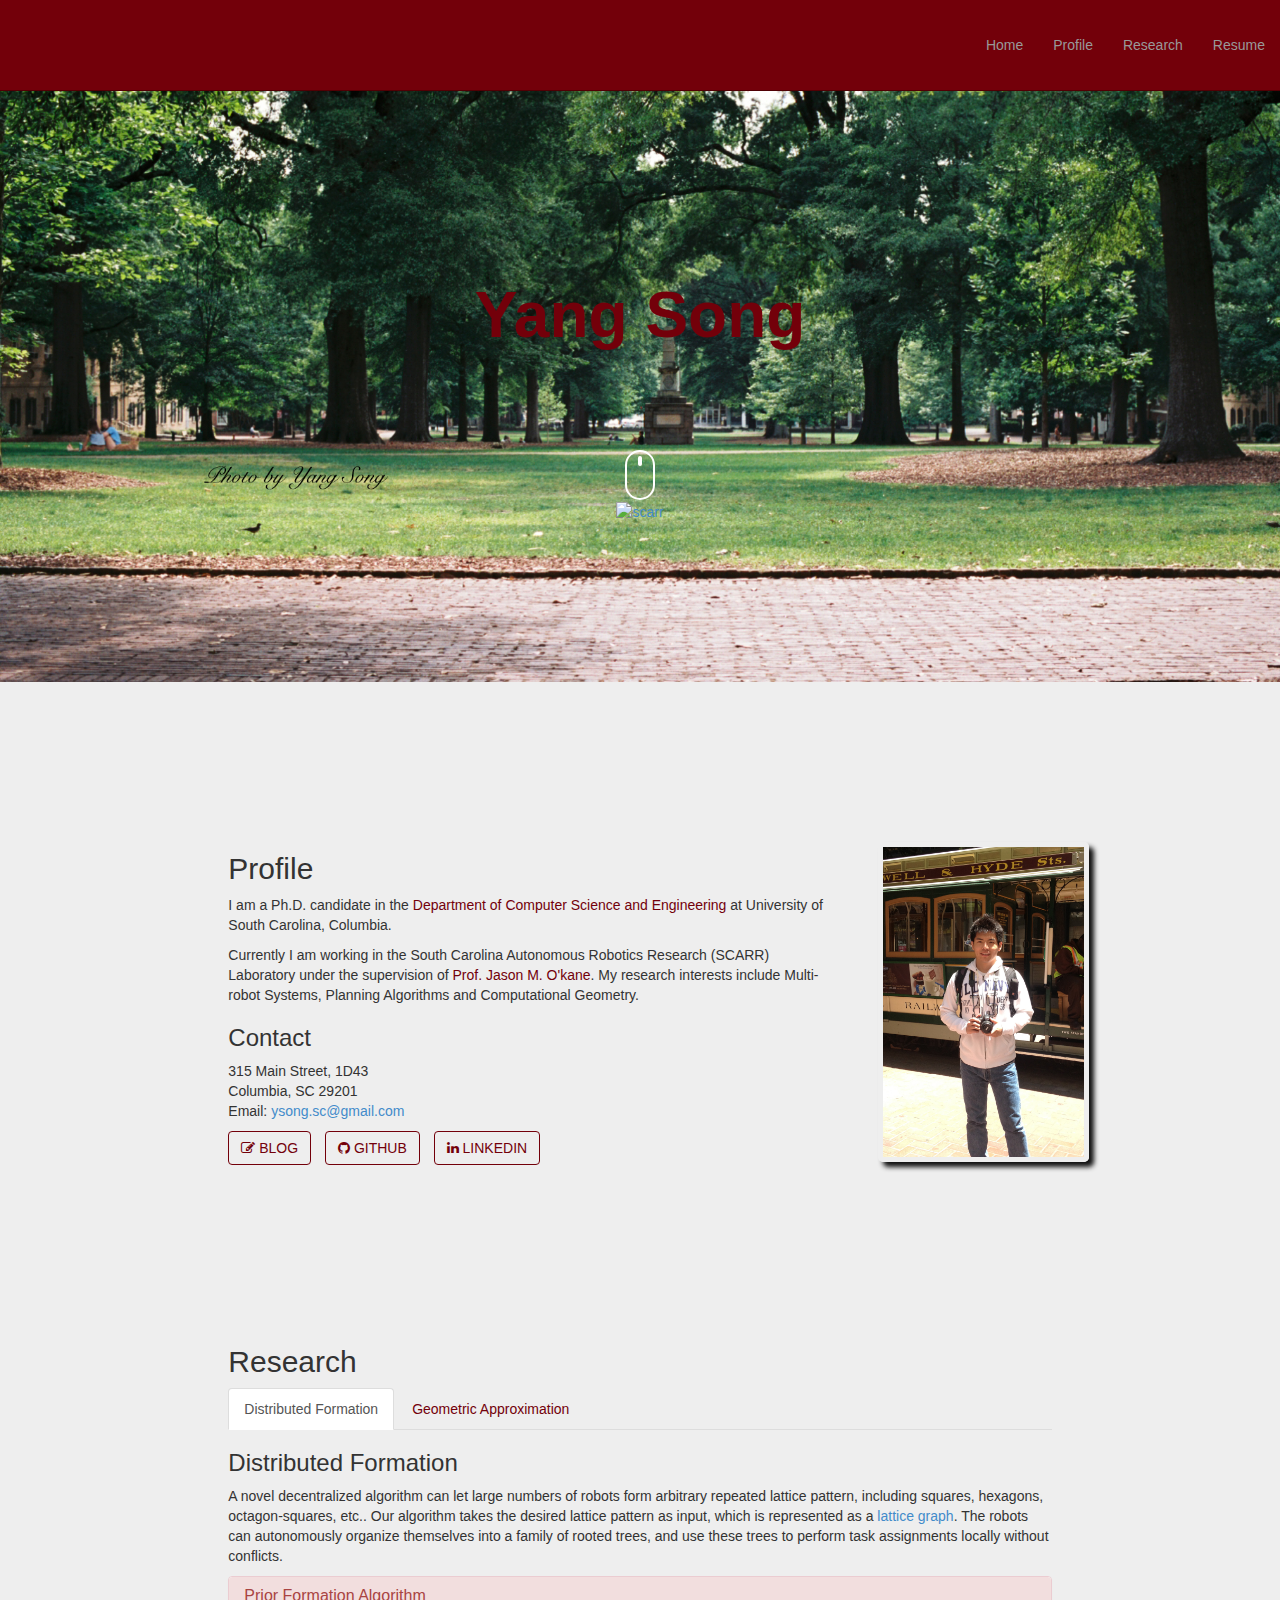
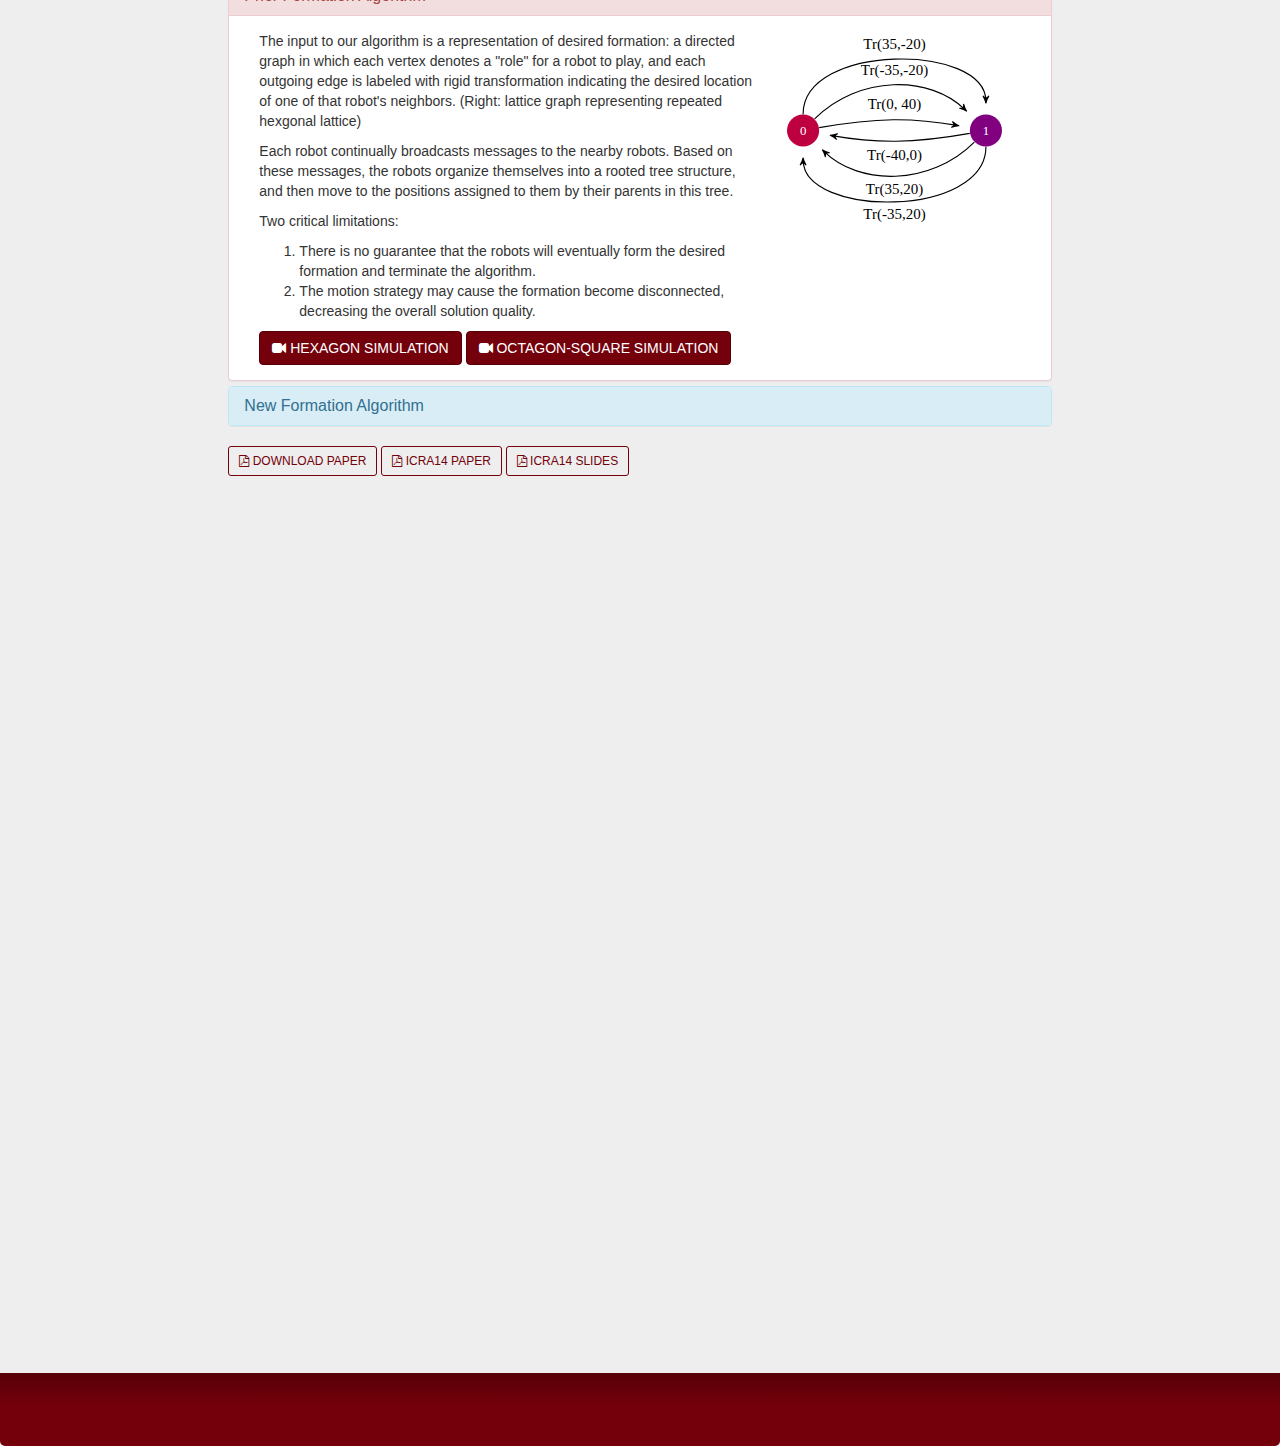
==== index.html @ 03b6a8c5 "crop image" ====
<!DOCTYPE html>
<head>
  <title>Yang Song </title>
  <meta name="viewport" content="width=device-width, initial-scale=1.0">
  <link href="./bootstrap-3.1.1/dist/css/bootstrap.min.css"
        rel="stylesheet"  media="screen">
  <link href="./font-awesome-4.1.0/css/font-awesome.css"
        rel="stylesheet"  media="screen">
  <!-- Custom CSS -->
  <link href="./main.css" rel="stylesheet" media="screen">
  <link href="./scrolling-nav.css" rel="stylesheet"  media="screen">
  
  <!-- Custom CSS  & JS for research section -->
  <link href="./ihover.css" rel="stylesheet">
  <script type="text/javascript" src="./bootstrap-3.1.1/dist/js/bootstrap.min.js"></script>
  <script type="text/javascript"
          src="http://code.jquery.com/jquery.min.js"></script>

  <!-- Load Mathjax from CDN -->
  <script type="text/javascript" src="https://c328740.ssl.cf1.rackcdn.com/mathjax/latest/MathJax.js?config=TeX-AMS-MML_HTMLorMML"></script>
  <script type="text/x-mathjax-config">
    MathJax.Hub.Config({
    tex2jax: {inlineMath: [['$','$'], ['\\(','\\)']]}
    });
  </script>

  <!-- TeX4ht generated SVG figures -->
  <meta name="generator" content="TeX4ht (http://www.cse.ohio-state.edu/~gurari/TeX4ht/)">
  <meta name="originator" content="TeX4ht (http://www.cse.ohio-state.edu/~gurari/TeX4ht/)">
  <!-- html for hexlg -->
  <meta name="src" content="tex/hex/hexlg.tex">
  <link rel="stylesheet" type="text/css" href="tex/hex/hexlg.css">
  <!-- html for octsqlg -->
  <meta name="src" content="tex/octsq/octsqlg.tex">
  <link rel="stylesheet" type="text/css" href="tex/octsq/octsqlg.css">
  
  <!-- for video player plugin -->
  <link href="assets/css/video-default.css" rel="stylesheet">
  <script type="text/javascript" src="assets/js/jquery.video-ui.js"></script>
  <!--script src="mediaelement-and-player.min.js"></script>
  <link rel="stylesheet" href="mediaelementplayer.css" />
  <script>
    // script for video player
    $(document).ready(function() {
    $('video').mediaelementplayer({
    alwaysShowControls: true,
    videoVolume: 'horizontal',
    features: ['playpause','progress','volume','fullscreen']
    });
    });
  </script>
  -->
  <script type="text/javascript" src="assets/js/lightbox.js"></script>
  <!-- Custom Style CSS License Required -->
  <!-- Magnific-popup lightbox -->
  <link href="assets/css/magnific-popup.css" rel="stylesheet">
  <!-- Simple text rotator -->
  <link href="assets/css/simpletextrotator.css" rel="stylesheet">
  <!-- Animate css -->
  <link href="assets/css/animate.css" rel="stylesheet">
  <!-- Custom styles CSS 
  <link href="assets/css/style.css" rel="stylesheet" media="screen">-->
</head>
<!-- The #page-top ID is part of the scrolling feature 
     the data-spy and data-target are part of the built-in Bootstrap scrollspy function -->
<body id="page-top" data-spy="scroll" data-target=".navbar-fixed-top">
  <!-- Navigation Bar  -->
  <div id="banner" class="navbar navbar-inverse navbar-fixed-top">
    <div class="navbar-header navbar-right">
    <ul class="nav navbar-nav">
      <li><a class="page-scroll" href="#intro">Home </a></li>
      <li><a class="page-scroll" href="#profile">Profile</a></li>
      <li><a class="page-scroll" href="#research">Research</a></li>
      <li><a class="page-scroll" href="#resume">Resume</a></li>
    </ul>
    </div>
  </div>
  
  <section id="intro" class="intro-section">
    <div class="container">
      <div class="row">
	<div class="col-md-12">
	  <div class="hello wow bounceInDown">	
            <h1 class="greeting" style="color: #73000a">Yang Song</h1>
          </div>
          <a href="#profile">
	      <div class="mouse-icon">
	        <div class="wheel"></div>
	      </div>
          </a>
        </div><!-- .row -->
        <div class="row">
          <div class="col-md-12">
          <!--   <div id="sclogo" class="wow bounceInUp" style="text-align: right"> -->
	  <!--     <a href="http://www.sc.edu"> -->
	  <!--       <\!-- original figure size: 2099 x 1217, Resize to with 250 , height 145 -\-> -->
	  <!--       <img src="http://upload.wikimedia.org/wikipedia/en/1/1a/New_University_of_South_Carolina_Logo.png" alt="sclogo" width="250"> -->
	  <!--     </a> -->
          <!--   </div> -->
	  <!-- </div>   -->
          <div id="scarr" class="wow bounceInUp">
	    <a href="http://www.cse.sc.edu/~jokane">
	      <!-- original size : 1652 x 525, resize to height 145 to align with sc logo-->
	      <img src="http://www.cse.sc.edu/~jokane/images/scarr-logo-ext.png" alt="scarr" height="90">
	    </a>
          </div>
        </div>
      </div>
    </div><!-- .container -->
  </section>
  <!-- Intro section end -->

  <section id="profile" class="profile-section">
    <div id="content" class="container-fluid">
      <div class="row">
	<!-- side column  -->
	<div class="col-md-2">
	</div>
	<div class="col-md-6 col-sm-12 wow bounceInLeft">
	  <h2>Profile</h2>
	    <p>
	    I am a Ph.D. candidate in the
	    <a href="http://www.cse.sc.edu" target="_blank" style="color:#73000a">
	      Department of Computer Science and Engineering
	    </a>
	    at University of South Carolina, Columbia.</p>
	  <p>
	    Currently I am working
	    in the South Carolina Autonomous Robotics Research (SCARR)
	    Laboratory under the supervision of
	    <a href="http://www.cse.sc.edu/~jokane" target="_blank" style="color:#73000a">
	      Prof. Jason M. O'kane</a>.  My research interests include
	    Multi-robot Systems, Planning Algorithms and Computational
	    Geometry.
	  </p>
	  <h3> Contact </h3>
	  <p>
	    315 Main Street, 1D43<br> Columbia, SC 29201<br>
	    Email: <a href="mailto:ysong.sc@gmail.com">ysong.sc@gmail.com</a>
	  </p>
	   <ul class="list-inline banner-social-buttons">
	    <li>
	      <a class="btn btn-default btn-md" href="http://guitarpenguin.i11r.com">
		<i class="fa fa-edit"></i>
		<span class="network-name">
		  Blog
		</span>
	      </a>
	    </li>
	    <li>
	      <a class="btn btn-default btn-md" href="http://github.com/ysonggit">
		<i class="fa fa-github"></i>
		<span class="network-name">
		  Github
		</span>
	      </a>

	    </li>
	    <li>
	      <a class="btn btn-default btn-md" href="http://www.linkedin.com/in/ysonglinkedin"> 
		<i class="fa fa-linkedin"></i>
		<span class="network-name">
		  Linkedin
		</span>
	      </a>
	    </li>
	  </ul>
	
	</div>
	<div class="col-md-4 col-sm-12 hidden-xs wow bounceInRight">
	  <div id="profile" class="grow pic"> 
	    <img src="images/sfo.jpg" alt="me" height="320" id="me" class="img-rounded">
	  </div> 
	</div>

      </div> <!-- endof class="row"-->
    </div> <!-- endof class = content-->
  </section><!-- end of class="profile" -->

  <!-------------------------------------------------------- research -------------------------------------------->
  <section id="research" class="research-section">
    <div id="content" class="container-fluid">
      <div class="row">
        <!-- side column  -->
        <div class="col-md-2">
        </div>

        <div class="col-md-8">
          <script>
            $(document).ready(function(){
            $("#myTab a").click(function(e){
    	    e.preventDefault();
    	    $(this).tab('show');
            });
            });

          </script>
          <h2>Research</h2>
	 
          <ul class="nav nav-tabs" id="myTab">
            <li class="active"><a href="#sectionA" data-toggle="tab">Distributed Formation</a></li>
            <li><a href="#sectionB" data-toggle="tab">Geometric Approximation</a></li>
            <!-- <li><a href="#sectionC" data-toggle="tab">Grid-based Formation</a></li> -->
          </ul>
          <div class="tab-content">
            <div id="sectionA" class="tab-pane fade in active">
              <h3>Distributed Formation</h3>
              <script>
                $(function (){
                $("#latticegraph").popover();
                });
              </script>
              <p>
                A novel decentralized algorithm can let large numbers of
                robots form arbitrary repeated lattice pattern, including
                squares, hexagons, octagon-squares, etc.. Our
                algorithm takes the desired lattice pattern as input,
                which is represented as a
                <a data-toggle="popover" href="#" id="latticegraph"
                   data-placement="top" data-container="body"
                   data-content="A directed graph with each edge associated with rigid-body transformations between the local frames of pairs of neighbor robots">
                  lattice graph</a>. The robots can autonomously organize
                themselves into a family of rooted trees, and use
                these trees to perform task assignments locally
                without conflicts.</p>

              <script>
                $('.collapse').collapse()
              </script>
              <div class="panel-group" id="accordion">
                <div class="panel panel-danger">
                  <div class="panel-heading">
                    <h4 class="panel-title">
                      <a data-toggle="collapse" data-parent="#accordion" href="#collapseOne">
                        Prior Formation Algorithm
                      </a>
                    </h4>
                  </div>
                  <div id="collapseOne" class="panel-collapse collapse in">
                    <div class="panel-body">
                      <div class="col-xs-8">
                        <p>The input to our algorithm is a representation of desired formation:
                          a directed graph in which each vertex denotes a "role" for a
                          robot to play, and each outgoing edge is labeled with rigid
                          transformation indicating the desired location of one of that robot's
                          neighbors. (Right: lattice graph representing repeated hexgonal lattice)
                        </p>
                        <p>Each robot continually broadcasts
                          messages to the nearby robots. Based on these messages, the robots
                          organize themselves into a rooted tree structure, and
                          then move to the positions assigned to them by their parents in this tree.
                        </p>
                        <p>Two critical limitations:</p>
                        <ol>
                          <li>There is no guarantee that the robots will eventually form the desired
                            formation and terminate the algorithm.
                          </li>
                          <li>The motion strategy may cause the formation become disconnected,
                            decreasing the overall solution quality.
                          </li>
                        </ol>
                        <!-- Modal box -->
                        <!-- Button trigger modal -->
                        <button class="btn btn-primary btn-md"
                                data-toggle="modal" data-target="#myModal">
                          <i class="fa fa-video-camera"></i> Hexagon Simulation
                        </button>

                        <!-- Modal -->
                        <div class="modal fade" id="myModal" tabindex="-1" role="dialog" aria-labelledby="myModalLabel" aria-hidden="true">
                          <div class="modal-dialog">
                            <div class="modal-content">
                              <div class="modal-header">
                                <button type="button" class="close" data-dismiss="modal" aria-hidden="true">&times;</button>
                                <h4 class="modal-title"
                                    id="myModalLabel">Hexagon Formation with
                                  100 Robots</h4>
                              </div>
                              <div class="modal-body">
                                <div class="video">
                                  <video src="videos/hexagon1000009v12sr50.mp4" width="450"
                                         height="450"
                                         controls="controls"
                                         type="video/mp4"></video>
                                </div>
                              </div>
                              <div class="modal-footer">
                                <button type="button" class="btn btn-default" data-dismiss="modal">Close</button>
                              </div>
                            </div>
                          </div>
                        </div>
                        <!-- End of modal box -->

                        <!-- Modal box -->
                        <!-- Button trigger modal -->
                        <button class="btn btn-primary btn-md"
                                data-toggle="modal" data-target="#myModal2">
                          <i class="fa fa-video-camera"></i> Octagon-square Simulation
                        </button>

                        <!-- Modal -->
                        <div class="modal fade" id="myModal2" tabindex="-1" role="dialog" aria-labelledby="myModalLabel2" aria-hidden="true">
                          <div class="modal-dialog">
                            <div class="modal-content">
                              <div class="modal-header">
                                <button type="button" class="close" data-dismiss="modal" aria-hidden="true">&times;</button>
                                <h4 class="modal-title"
                                    id="myModalLabel2">Octagon-Square
                                  Formation with 100 Robots</h4>
                              </div>
                              <div class="modal-body">
                                <div class="video">
                                  <video src="videos/octagonsq1000009v12sr55.mp4"
                                         width="450" height="450"
                                         controls="controls"
                                         type="video/mp4"></video>
                                </div>
                              </div>
                              <div class="modal-footer">
                                <button type="button" class="btn
                                                             btn-default"
                                        data-dismiss="modal">Close</button>
                              </div>
                            </div>
                          </div>
                        </div>   <!-- End of modal box -->

                      </div>
                      <!-- End of div class col-xs-8 -->

                      <div class="col-xs-4">
                        <object data="tex/hex/hexlg-1.svg"
                                width="215" height="199"
                                type="image/svg+xml">
                        </object>

                      </div>
                           <!-- End of div class col-xs-4 -->
                    </div> <!-- End of panel-body -->
                  </div>   <!-- End of CollapseOne-->
                </div>     <!-- End of div class panel-danger -->

                <div class="panel panel-info">
                  <div class="panel-heading">
                    <h4 class="panel-title">
                      <a data-toggle="collapse" data-parent="#accordion" href="#collapseTwo">
                        New Formation Algorithm
                      </a>
                    </h4>
                  </div>
                  <div id="collapseTwo" class="panel-collapse collapse">
                    <div class="panel-body">
                      <div class="col-xs-8">
                        <p>
                          By defining a new procedure to construct the tree structure and modifying the motion strategy,
                          we prove that robots executing this new algorithm will form the desired
                          lattice with bounded execution time while maitaining the communication graph connected.
                        </p>
                        <p> Simulated software is implemented
                        using <a href="http://www.ros.org/">ROS</a>. The
                        re-plotted simulation of the
                        &quot;triangle-hexagon-square&quot; formation is also
                        provided.</p>
                        <!-- Modal box -->
                        <!-- Button trigger modal -->
                        <button class="btn btn-primary btn-md"
                                data-toggle="modal" data-target="#myModal3">
                          <i class="fa fa-video-camera"></i> ROS Simulation
                        </button>
                        <!-- Modal -->
                        <div class="modal fade" id="myModal3" tabindex="-1" role="dialog" aria-labelledby="myModalLabel3" aria-hidden="true">
                          <div class="modal-dialog">
                            <div class="modal-content">
                              <div class="modal-header">
                                <button type="button" class="close" data-dismiss="modal" aria-hidden="true">&times;</button>
                                <h4 class="modal-title"
                                    id="myModalLabel3"> Triangle-Hexagon-Square
                                  Formation with 30 Robots</h4>
                              </div>
                              <div class="modal-body">
                                <div class="video">
                                  <video src="./videos/trihexsqvideo.mp4" width="480" height="360"
                                         controls="controls" type="video/mp4"></video>
                                </div>
                              </div>
                              <div class="modal-footer">
                                <button type="button" class="btn
                                                             btn-default"
                                        data-dismiss="modal">Close</button>
                              </div>
                            </div>
                          </div>
                        </div>   <!-- End of modal box -->
                         <!-- Modal box -->
                        <!-- Button trigger modal -->
                        <button class="btn btn-primary btn-md"
                                data-toggle="modal" data-target="#myModal6">
                          <i class="fa fa-video-camera"></i> Triangle-Hexagon-Square
                        </button>
                        <!-- Modal -->
                        <div class="modal fade" id="myModal6" tabindex="-1" role="dialog" aria-labelledby="myModalLabel6" aria-hidden="true">
                          <div class="modal-dialog">
                            <div class="modal-content">
                              <div class="modal-header">
                                <button type="button" class="close" data-dismiss="modal" aria-hidden="true">&times;</button>
                                <h4 class="modal-title"
                                    id="myModalLabel6"> Triangle-Hexagon-Square
                                  Formation with 30 Robots</h4>
                              </div>
                              <div class="modal-body">
                                <div class="video">
                                  <video src="./videos/trihexsq30.mp4" width="480" height="300"
                                         controls="controls" type="video/mp4"></video>
                                </div>
                              </div>
                              <div class="modal-footer">
                                <button type="button" class="btn
                                                             btn-default"
                                        data-dismiss="modal">Close</button>
                              </div>
                            </div>
                          </div>
                        </div>   <!-- End of modal box -->
                        <p></p>
                        <p>Observed the original ROS simulation runs slowly, we
                        save poses of all robots at each step and plot these
                        poses into a stream of video frames using the C++
                        library developed
                        by <a href="http://www.cse.sc.edu/~jokane">Dr. Jason
                        O'kane</a>.</p>
                                            
                        <p>The re-plotted simulations of the &quot;hexagon-square&quot;
                        and the &quot;octagon-square&quot; patterns are also
                        provided below:</p>

                        <!-- Modal box -->
                        <!-- Button trigger modal -->
                        <button class="btn btn-primary btn-md"
                                data-toggle="modal" data-target="#myModal4">
                          <i class="fa fa-video-camera"></i> Hexagon-Square
                        </button>
                        <!-- Modal -->
                        <div class="modal fade" id="myModal4" tabindex="-1" role="dialog" aria-labelledby="myModalLabel4" aria-hidden="true">
                          <div class="modal-dialog">
                            <div class="modal-content">
                              <div class="modal-header">
                                <button type="button" class="close" data-dismiss="modal" aria-hidden="true">&times;</button>
                                <h4 class="modal-title"
                                    id="myModalLabel4"> Hexagon-Square
                                  Formation with 30 Robots</h4>
                              </div>
                              <div class="modal-body">
                                <div class="video">
                                  <video src="./videos/hexsq30.mp4" width="480" height="300"
                                         controls="controls" type="video/mp4"></video>
                                </div>
                              </div>
                              <div class="modal-footer">
                                <button type="button" class="btn
                                                             btn-default"
                                        data-dismiss="modal">Close</button>
                              </div>
                            </div>
                          </div>
                        </div>   <!-- End of modal box -->

                         <!-- Modal box -->
                        <!-- Button trigger modal -->
                        <button class="btn btn-primary btn-md"
                                data-toggle="modal" data-target="#myModal5">
                          <i class="fa fa-video-camera"></i> Octagon-Square
                        </button>
                        <!-- Modal -->
                        <div class="modal fade" id="myModal5" tabindex="-1" role="dialog" aria-labelledby="myModalLabel5" aria-hidden="true">
                          <div class="modal-dialog">
                            <div class="modal-content">
                              <div class="modal-header">
                                <button type="button" class="close" data-dismiss="modal" aria-hidden="true">&times;</button>
                                <h4 class="modal-title"
                                    id="myModalLabel5"> Octagon-Square
                                  Formation with 30 Robots</h4>
                              </div>
                              <div class="modal-body">
                                <div class="video">
                                  <video src="./videos/octsq30.mp4" width="480" height="300"
                                         controls="controls" type="video/mp4"></video>
                                </div>
                              </div>
                              <div class="modal-footer">
                                <button type="button" class="btn
                                                             btn-default"
                                        data-dismiss="modal">Close</button>
                              </div>
                            </div>
                          </div>
                        </div>   <!-- End of modal box -->

                      </div>   <!-- End of div class col-xs-8  -->

                      <div class="col-xs-4">
                        <!-- <object data="tex/octsq/octsqlg-1.svg" -->
                        <!--         width="215" height="199" -->
                        <!--         type="image/svg+xml"> -->
                        <!-- </object> -->
                        <!-- <p>The lattice graph representing repeated Octagon-square lattice. -->
                        <!-- </p> -->
                        <p></p>
                        <div id="carousel-example-generic" class="carousel slide" data-ride="carousel">
                          <!-- Indicators -->
                          <ol class="carousel-indicators">
                            <li data-target="#carousel-example-generic" data-slide-to="0" class="active"></li>
                            <li data-target="#carousel-example-generic" data-slide-to="1"></li>
                          </ol>
                          <!-- Wrapper for slides -->
                          <div class="carousel-inner" id="carousel-widget" role="listbox">
                            <div class="item active" style="text-align: center">
                              <img src="images/initial50bots.png" width="280" alt="initial">
                              <div class="carousel-caption"></div>
                            </div>
                            <div class="item" style="text-align: center">
                              <img src="images/final50bots.png" width="260" alt="final">
                              <div class="carousel-caption"></div>
                            </div>
                          </div>
                        </div> <!-- end of class carousel slide -->
                          <!-- <p> -->
                          <!--   Snapshot of a simulation with 50 robots. Initially -->
                          <!--   their poses are randomly generated with -->
                          <!--   communication graph connected. Finally the robots -->
                          <!--   forms a triangle-hexagon-square pattern. -->
                          <!-- </p> -->
                      </div>     <!-- End of div class col-xs-4 -->
                    </div>       <!-- End of div class panel-body -->
                  </div>         <!-- End of div id="collapseTwo"  -->
                </div>           <!-- End of div class panel-info -->

              </div>             <!-- End of div class panel-group -->
              <a class="btn btn-default btn-sm" href="./papers/paper.pdf">
                <i class="fa fa-file-pdf-o"></i>
                <span class="network-name">
                  Download paper
                </span>
              </a>
              <a class="btn btn-default btn-sm" href="./papers/songOkane_icra14.pdf">
                <i class="fa fa-file-pdf-o"></i>
                <span class="network-name">
                  ICRA14 paper
                </span>
              </a>

              <a class="btn btn-default btn-sm" href="./papers/slides_icra14.pdf">
                <i class="fa fa-file-pdf-o"></i>
                <span class="network-name">
                  ICRA14 slides
                </span>
              </a>

            </div> <!-- End of div id="sectionA" class tab-pane fade -->

            <div id="sectionB" class="tab-pane fade">
              <h3>Geometric Approximation</h3>
              <script>
                $(function (){
                $("#istate").popover();
                });
              </script>
              <p> The ultimate objective of our work is to form a plan for the
                    robot to execute using the information available in the
                    information space. Using a geometric approximation method
                    to represent the robot's states and uncertainties, we
                    constrained the true information state
                    (<a data-toggle="popover" href="#" id="istate"
                    data-placement="top" data-container="body"
                    data-content="I-state contains all possible states with
                    uncertainties">I-state</a>) to remain in a structured subset
                    of the information space.
              </p>
              <p>
                The experimental results for a sensor-based navigation
                task demostrated that using our method, compared to a
                high-fidelity representation of the un-approximated
                I-state, achieves a similar success rate at a small
                fraction of the computational cost.
              </p>
              <div class="panel panel-danger">
                <!-- Default panel contents -->
                <div class="panel-heading"> <i class="fa
                                                      fa-video-camera"></i> Simulation Video</div>
                <div class="panel-body">
                  <div class="col-sm-7">
                    <p>We deliver simulations of a navigation
                    task, in which a mobile robot follows predefined waypoints
                    in environment by observing the presence but not distance to
                    the randomly generated <span style="color:blue">landmarks</span>.
                    The <span style="color:blue">blue</span> region denotes the
                    range of where the robot could get observations from
                    landmarks. Robot is guided by the centroid point of the
                    approximated I-state. The true <i>I-state</i> is shown as
                    a <span style="color:green">green</span> region.</p> 
                    <p>
                      Right figure shows a snapshot of
                      using <span style="color:red">double-rectangle</span> to
                      approximate the I-state in a navigation task.  Two
                      simulation videos are provided showing a robot could
                      complete the task using approximated I-state</p>
                    <!-- Modal box -->
                    <!-- Button trigger modal -->
                    <button class="btn btn-primary btn-md"
                            data-toggle="modal" data-target="#myModalGP">
                      <i class="fa fa-video-camera"></i> Rectangle Approximation
                    </button>

                    <!-- Modal -->
                    <div class="modal fade" id="myModalGP" tabindex="-1" role="dialog" aria-labelledby="myModalLabelGP" aria-hidden="true">
                      <div class="modal-dialog">
                        <div class="modal-content">
                          <div class="modal-header">
                            <button type="button" class="close" data-dismiss="modal" aria-hidden="true">&times;</button>
                            <h4 class="modal-title"
                                id="myModalLabelGP">Navigation Task using Rectangle Range Space</h4>
                          </div>
                          <div class="modal-body">
                            <div class="video">
                              <video src="videos/clutter_rect.mp4" width="450"
                                     height="450"
                                     controls="controls"
                                     type="video/mp4"></video>
                            </div>
                          </div>
                          <div class="modal-footer">
                            <button type="button" class="btn btn-default" data-dismiss="modal">Close</button>
                          </div>
                        </div>
                      </div>
                    </div>
                    <!-- End of modal box -->

                    <!-- Modal box -->
                    <!-- Button trigger modal -->
                    <button class="btn btn-primary btn-md"
                            data-toggle="modal" data-target="#myModalGP2">
                      <i class="fa fa-video-camera"></i> Double-Rectangle Approximation
                    </button>

                    <!-- Modal -->
                    <div class="modal fade" id="myModalGP2" tabindex="-1" role="dialog" aria-labelledby="myModalLabelGP2" aria-hidden="true">
                      <div class="modal-dialog">
                        <div class="modal-content">
                          <div class="modal-header">
                            <button type="button" class="close" data-dismiss="modal" aria-hidden="true">&times;</button>
                            <h4 class="modal-title"
                                id="myModalLabelGP2">Navigation Task using Double-Rectangle Range Space</h4>
                          </div>
                          <div class="modal-body">
                            <div class="video">
                              <video src="videos/clutter_dbrect.mp4" width="450"
                                     height="450"
                                     controls="controls"
                                     type="video/mp4"></video>
                            </div>
                          </div>
                          <div class="modal-footer">
                            <button type="button" class="btn btn-default" data-dismiss="modal">Close</button>
                          </div>
                        </div>
                      </div>
                    </div>
                    <!-- End of modal box -->

                  </div>
                  <div class="col-sm-5">
                    <a href="#"  data-toggle="modal" data-target="#lightbox"> 
                      <img src="images/dbrect_clutter.png" height="200" alt="#">
                    </a>
                    <div id="lightbox" class="modal fade" tabindex="-1" role="dialog" aria-labelledby="myLargeModalLabel" aria-hidden="true">
                      <div class="modal-dialog">
                        <button type="button" class="close hidden" data-dismiss="modal" aria-hidden="true">X</button>
                        <div class="modal-content">
                          <div class="modal-body">
                            <img src="images/dbrect_clutter.png" alt="#" >
                          </div>
                        </div>
                      </div>
                    </div>
                   
                  </div>
                </div>

              </div> <!-- End of div class panel-danger -->

              <a class="btn btn-default btn-sm" href="./papers/songOkane_icra12.pdf">
                <i class="fa fa-file-pdf-o"></i>
                <span class="network-name">
                  ICRA12 Paper
                </span>
              </a>

              <a class="btn btn-default btn-sm" href="./papers/slides_icra12.pdf">
                <i class="fa fa-file-pdf-o"></i>
                <span class="network-name">
                  ICRA12 Slides
                </span>
              </a>

            </div>
            <!-- End of div id="sectionB" class tab-pane fade -->
          </div> <!-- End of div class tab-content  -->
        </div> <!-- End of div class col-md-8 -->

        <div class="col-md-2">
        </div>
      </div> <!-- End of div class row  -->
    </div>
  </section> <!--  End of research-section -->
  
  <section id="resume" class="resume-section">
    <div class="container">
      <div class="row">
	<div class="col-md-6 headline wow bounceInDown">
	  <h2>Resume</h2>
	  <p>My education and experience.</p> 
	</div>
	<div class="col-md-3 col-md-offset-3 wow bounceInDown">
	  <a href="./ys-vita.pdf" class="btn btn-default
	  btn-custom-2"><i class="fa fa-cloud-download icon-before"></i>
	  Download Resume</a>
	</div>
      </div><!-- .row -->
      <div class="row resume-items">
	<div class="col-md-3 wow bounceInLeft">
	  <h3>Education</h3>
	</div>

	<div class="col-md-6 col-sm-8 resume-item wow bounceInUp">
	  <h4>Ph.D. Candidate, Computer Science</h4>
	  <p>Research Interests: Robotics, Multi-robot Systems, Planning Algorithm</p>
	  <p>Advisor: Dr. Jason O'Kane</p>
	  <hr class="hidden-xs">
	</div>

	<div class="col-md-3 col-sm-4 resume-place wow bounceInRight">
	  <h4><i class="fa fa-suitcase"></i> University of South Carolina</h4>
	  <i class="fa fa-calendar"></i> 2010 - 2015
	  <hr class="visible-xs">
	</div>

	<div class="col-md-6 col-md-offset-3 col-sm-8 resume-item wow bounceInUp">
	  <h4>M.S. Electrical Engineering</h4>
	  <p>Research Interests: Robotics, Control Systems</p>
	  <p>Advisor: Dr. Rafael Fierro</p>
	  <hr class="hidden-xs">
	</div>

	<div class="col-md-3 col-sm-4 resume-place wow bounceInRight">
	  <h4><i class="fa fa-suitcase"></i> University of New Mexico</h4>
	  <i class="fa fa-calendar"></i> 2008 - 2009
	  <hr class="visible-xs">
	</div>

      </div><!-- .row -->

      <div class="row resume-items">

	<div class="col-md-3 wow bounceInLeft">
	  <h3>Teaching Experience</h3>
	</div>

	<div class="col-md-6 col-sm-8 resume-item wow bounceInUp">
	  <h4>CSCE102 General Application Programming</h4>
	  <p>Lecturer Instructor</p>
	  <p>Web front-end interface development using
	  HTML/CSS/JavaScript</p>
	  <hr class="hidden-xs">
	</div>

	<div class="col-md-3 col-sm-4 resume-place wow bounceInRight">
	  <h4><i class="fa fa-suitcase"></i>University of South Carolina</h4>
	  <i class="fa fa-calendar"></i> 2012 - 2014
	  <hr class="visible-xs">
	</div>

	<div class="col-md-6 col-md-offset-3 col-sm-8 resume-item wow bounceInUp">
	  <h4>CSCE212 Introduction to Computer Architecture</h4>
	  <p>Lecturer Instructor</p>
	  <p>Computer architecture and assembly-language programming (MIPS)</p>
	  <hr class="hidden-xs">
	</div>

	<div class="col-md-3 col-sm-4 resume-place wow bounceInRight">
	  <h4><i class="fa fa-suitcase"></i>University of South Carolina</h4>
	  <i class="fa fa-calendar"></i> 2012
	  <hr class="visible-xs">
	</div>
	
	<div class="col-md-6 col-md-offset-3 col-sm-8 resume-item wow bounceInUp">
	  <h4>CSCE145 Algorithmic Design I</h4>
	  <p>Teaching Assistant</p>
	  <p>Problem-solving patterns, algorithm design, and programming in Java</p>
	  <hr class="hidden-xs">
	</div>

	<div class="col-md-3 col-sm-4 resume-place wow bounceInRight">
	  <h4><i class="fa fa-suitcase"></i>University of South Carolina</h4>
	  <i class="fa fa-calendar"></i> 2010 - 2011
	  <hr class="visible-xs">
	</div>
      </div><!-- .row -->
    </div><!-- .container -->
    <!-- jQuery -->
	<script src="assets/js/jquery-1.11.0.min.js"></script>
	<!-- Bootstrap JS -->
	<script src="assets/bootstrap/js/bootstrap.min.js"></script>
	<script src="assets/js/jquery.backstretch.min.js"></script>
	<!-- OwlCarousel -->
	<script src="assets/js/owl.carousel.min.js"></script>
	<!-- Modal for portfolio -->
	<script src="assets/js/jquery.magnific-popup.min.js"></script>
	<!-- Text rotator -->
	<script src="assets/js/jquery.simple-text-rotator.min.js"></script>
	<!-- Waypoints -->
	<script src="assets/js/jquery.waypoints.js"></script>
	<!-- CountTo  -->
	<script src="assets/js/jquery.countTo.js"></script>
	<!-- WOW - Reveal Animations When You Scroll -->
	<script src="assets/js/wow.min.js"></script>   
	<!-- Smooth scroll -->
	<script src="assets/js/smoothscroll.js"></script>
	<!-- Fitvids -->
	<script src="assets/js/jquery.fitvids.js"></script>
	<!-- Custom scripts -->
	<script src="assets/js/custom.js"></script>
  </section> <!-- End of resume-section -->


  <div id="footer">
    <footer id="logo-footer">
     <div class="row">
       <div class="col-xs-8"></div>
       <div class="col-xs-4">
         <a href="http://www.sc.edu" class="logo"></a>
       </div>
     </div>

    </footer>
  </div>
  <!-- Scrolling Nav JavaScript -->
  <script src="bootstrap-3.1.1/js/jquery.easing.min.js"></script>
  <script src="bootstrap-3.1.1/js/scrolling-nav.js"></script>

</body>
</html>
---- main.css ----
/* Sticky footer styles
   -------------------------------------------------- */

html,
body {
    height: 100%;
    /* The html and body elements cannot have any padding or
       margin. 
       text-align: justify;*/
    font-family: Montserrat,"Helvetica Neue",Helvetica,Arial,sans-serif;
}

/* Wrapper for page content to push down footer */
#wrap {
    min-height: 100%;
    height: auto !important;
    height: 100%;
    /* Negative indent footer by it's height , same number with footer height*/
    margin: 0 auto -73px;
}

/* Set the fixed height of the footer here */
#footer {
    height: 73px;
    border-radius: 5px;
}
#banner,
#footer {
    background-color: #73000A; /* sc-red */
    border-color: rgb(80,0,4);
}

/* Lastly, apply responsive CSS fixes as necessary */
@media (max-width: 800px) {
    #banner,
    #footer {
        margin-left: -20px;
        margin-right: -20px;
        padding-left: 20px;
        padding-right: 20px;
    }
}

#banner .active a {
    background-color: #73000A;
}

#logo-footer { 
    background: rgb(87,0,8); 
    background:
    -moz-linear-gradient(top, rgba(87,0,8,1) 0%, rgba(115,0,10,1) 55%,
                         rgba(115,0,10,1) 100%); 
    
    background: -webkit-gradient(linear, left
                                 top, left bottom, color-stop(0%,rgba(87,0,8,1)),
                                 color-stop(55%,rgba(115,0,10,1)),
                                 color-stop(100%,rgba(115,0,10,1))); 
    
    background:
    -webkit-linear-gradient(top, rgba(87,0,8,1) 0%,rgba(115,0,10,1)
                            55%,rgba(115,0,10,1) 100%); 
    
    background: -o-linear-gradient(top,
                                   rgba(87,0,8,1) 0%,rgba(115,0,10,1) 55%,rgba(115,0,10,1) 100%);
    
    background: -ms-linear-gradient(top, rgba(87,0,8,1)
                                    0%,rgba(115,0,10,1) 55%,rgba(115,0,10,1) 100%); 

    background:
    linear-gradient(to bottom, rgba(87,0,8,1) 0%,rgba(115,0,10,1)
                    55%,rgba(115,0,10,1) 100%); 
    
    text-align: center; 
}

#logo-footer .logo {
    background: url("http://sc.edu/_resources/css/../img/USC_Web_linear.svg") no-repeat;
    display: block;
    width: 268px;
    height: 53px;
    margin-left: 80px;
    margin-top: 5px;
}
.push{
    height: 200px;
}
/**********************************/
/* background image filling full screen of different resolutions 
 */
#bg {
    position: fixed; 
    top: -50%; 
    left: -50%; 
    width: 200%; 
    height: 200%;
}
#bg img {
    position: absolute; 
    top: 0; 
    left: 0; 
    right: 0; 
    bottom: 0; 
    margin: auto; 
    min-width: 50%;
    min-height: 50%;
    opacity: 0.9;
}

/* #intro{ */
/*       margin-top: 50px;         */
/* } */
/*.col-md-3, .pic, #sclogo{
  text-align: right;
  }

/*GROW*/
.pic img{
    border: 5px solid #eee; 
    border-radius: 5px;
    height: 320px;
    margin: 10px;
    overflow: hidden;
    
    -webkit-box-shadow: 5px 5px 5px #111;
    box-shadow: 5px 5px 5px #111; 
}
/*
  .pic img:hover {
  -webkit-transform: rotateY(0deg);
  }*/

.grow img {
    height: 320px;
    
    -webkit-transition: all 1s ease;
    -moz-transition: all 1s ease;
    -o-transition: all 1s ease;
    -ms-transition: all 1s ease;
    transition: all 1s ease;
}

.btn {
    text-transform: uppercase;
    font-weight: 400;
    -webkit-transition: all .3s ease-in-out;
    -moz-transition: all .3s ease-in-out;
    transition: all .3s ease-in-out;
}

.btn-default {
    border: 1px solid #73000a;
    color: #73000a;
    background-color: transparent;
}


.btn-default:hover,
.btn-default:focus {
    border: 1px solid #73000a;
    outline: 0;
    color: #fff;
    background-color: #73000a;
}

.nav-tabs li a{
    color: #73000a;
}

/* custom style for research.html */
.modal-body .video{
    margin-left:50px;
    margin-right: 50px;
}

.btn-primary{
    background-color: #73000a;
    border-color: #570008;
}

.btn-primary:hover,.btn-primary:focus,.btn-primary:active,.btn-primary.active,.open .dropdown-toggle.btn-primary{
    background-color:#570008;
    border-color: #540004;
}





/* ---------------------------------------------- /*
 * Intro
 /* ---------------------------------------------- */

#intro {
    padding: 260px 0 160px 0;
    text-align: center;
    color: #FFF;
}

#intro h1, #intro h2, #intro h3, #intro h4, #intro h5, #intro h6 {
    color: #FFF;
}

.hello {
    margin: 0 0 100px;
}

/* ---------------------------------------------- /*
 * Profile-contact
 /* ---------------------------------------------- */

#profile-contact {
    box-shadow: 0 0 4px rgba(0, 0, 0, .2);
    padding: 20px 0;
}

.profile-item i {
    display: block;
    line-height: 42px;
    font-size: 32px;
    color: #222;
}

.profile-widget {
    margin-bottom: 40px;
}

.widget-social {
    padding: 0;
    margin: 0;
}

.widget-social li {
    display: inline-block;
    margin-right: 5px;
}

.widget-social li a {
    background: #2e2e2e;
    text-align: center;
    display: block;
    width: 40px;
    height: 40px;
    line-height: 40px;
    font-size: 1.25em;
    color: #FFF;
}

.widget-social li a:hover {
    background: #EF4836;
}

.stat .stat-icon {
    margin-bottom: 10px;
    font-size: 32px;
    color: #222;
}

.stat .stat-icon i {
    margin-right: 10px;
}

.mouse-icon {
    position: relative;
    border: 2px solid #fff;
    border-radius: 16px;
    height: 50px;
    width: 30px;
    margin: 0 auto;
    display: block;
    z-index: 10;
}

.mouse-icon .wheel {
    -webkit-animation-name: drop;
    -webkit-animation-duration: 1s;
    -webkit-animation-timing-function: linear;
    -webkit-animation-delay: 0s;
    -webkit-animation-iteration-count: infinite;
    -webkit-animation-play-state: running;
    animation-name: drop;
    animation-duration: 1s;
    animation-timing-function: linear;
    animation-delay: 0s;
    animation-iteration-count: infinite;
    animation-play-state: running;
}

.mouse-icon .wheel {
    position: relative;
    border-radius: 10px;
    background: #fff;
    width: 4px;
    height: 10px;
    top: 4px;
    margin-left: auto;
    margin-right: auto;
}

@-webkit-keyframes drop	{
    0%   { top:5px;  opacity: 0;}
    30%  { top:10px; opacity: 1;}
    100% { top:25px; opacity: 0;}
}

@keyframes drop	{
    0%   { top:5px;  opacity: 0;}
    30%  { top:10px; opacity: 1;}
    100% { top:25px; opacity: 0;}
}

.greeting{
    font-size: 64px;
    font-weight: 700;
}

#lightbox .modal-content {
    display: inline-block;
    text-align: center;   
}
#lightbox .close {
    opacity: 1;
    color: rgb(255, 255, 255);
    background-color: rgb(25, 25, 25);
    padding: 5px 8px;
    border-radius: 30px;
    border: 2px solid rgb(255, 255, 255);
    position: absolute;
    top: -15px;
    right: -55px;
    z-index:1032;
}
---- scrolling-nav.css ----
/*!
 * Start Bootstrap - Scrolling Nav HTML Template (http://startbootstrap.com)
 * Code licensed under the Apache License v2.0.
 * For details, see http://www.apache.org/licenses/LICENSE-2.0.
 */

body {
    width: 100%;
    height: 100%;
}

html {
    width: 100%;
    height: 100%;
}

@media(min-width:767px) {
    .navbar {
        padding: 20px 0;
        -webkit-transition: background .5s ease-in-out,padding .5s ease-in-out;
        -moz-transition: background .5s ease-in-out,padding .5s ease-in-out;
        transition: background .5s ease-in-out,padding .5s ease-in-out;
    }

    .top-nav-collapse {
        padding: 0;
    }
}

/* Demo Sections - You can use these as guides or delete them - the scroller will work with any sort of height, fixed, undefined, or percentage based.
The padding is very important to make sure the scrollspy picks up the right area when scrolled to. Adjust the margin and padding of sections and children 
of those sections to manage the look and feel of the site. */

/* .intro-section { */
/*     height: 100%; */
/*     padding-top: 120px; */
/*     color:#dadada; */
/*     /\*text-align: center;  */
/*      background: #fff; */
/*    background: url(./images/tcl.jpg) no-repeat bottom center scroll;*\/ */
/*     /\*opacity: 0.7;*\/ */
/*     background-color: #000; */
/*     -webkit-background-size: cover; */
/*     -moz-background-size: cover; */
/*     background-size: cover; */
/*     -o-background-size: cover; */
/* } */

.profile-section{
    height: 100%;
    padding-top: 150px; 
    /* text-align: center; */
    background: #eee;
}
.research-section{
    height: 100%;
    padding-top: 150px; 
    /* text-align: center; */
    background: #eee;
}

.resume-section {
    height: 100%;
    padding-top: 150px;
    /* text-align: center; */
    background: #eee;
}
/* ---------------------------------------------- /*
 * Resume
/* ---------------------------------------------- */

.resume-place > i,
.resume-place > h4 > i {
	color: #C4C4C4;
	font-size: 14px;
	margin-right: 5px;
}
---- ihover.css ----
.ih-item {
  position: relative;
  -webkit-transition: all 0.35s ease-in-out;
  -moz-transition: all 0.35s ease-in-out;
  transition: all 0.35s ease-in-out;
}
.ih-item,
.ih-item * {
  -webkit-box-sizing: border-box;
  -moz-box-sizing: border-box;
  box-sizing: border-box;
}
.ih-item a {
  color: #333;
}
.ih-item a:hover {
  text-decoration: none;
}
.ih-item img {
  width: 100%;
  height: 100%;
}

.ih-item.circle {
  position: relative;
  width: 220px;
  height: 220px;
  border-radius: 50%;
}
.ih-item.circle .img {
  position: relative;
  width: 220px;
  height: 220px;
  border-radius: 50%;
}
.ih-item.circle .img:before {
  position: absolute;
  display: block;
  content: '';
  width: 100%;
  height: 100%;
  border-radius: 50%;
  box-shadow: inset 0 0 0 16px rgba(255, 255, 255, 0.6), 0 1px 2px rgba(0, 0, 0, 0.3);
  -webkit-transition: all 0.35s ease-in-out;
  -moz-transition: all 0.35s ease-in-out;
  transition: all 0.35s ease-in-out;
}
.ih-item.circle .img img {
  border-radius: 50%;
}
.ih-item.circle .info {
  position: absolute;
  top: 0;
  bottom: 0;
  left: 0;
  right: 0;
  text-align: center;
  border-radius: 50%;
  -webkit-backface-visibility: hidden;
  backface-visibility: hidden;
}

.ih-item.square {
  position: relative;
  width: 316px;
  height: 216px;
  border: 8px solid #fff;
  box-shadow: 1px 1px 3px rgba(0, 0, 0, 0.3);
}
.ih-item.square .info {
  position: absolute;
  top: 0;
  bottom: 0;
  left: 0;
  right: 0;
  text-align: center;
  -webkit-backface-visibility: hidden;
  backface-visibility: hidden;
}

.ih-item.circle.effect1 .spinner {
  width: 230px;
  height: 230px;
  border: 10px solid #ecab18;
  border-right-color: #1ad280;
  border-bottom-color: #1ad280;
  border-radius: 50%;
  -webkit-transition: all 0.8s ease-in-out;
  -moz-transition: all 0.8s ease-in-out;
  transition: all 0.8s ease-in-out;
}
.ih-item.circle.effect1 .img {
  position: absolute;
  top: 10px;
  bottom: 0;
  left: 10px;
  right: 0;
  width: auto;
  height: auto;
}
.ih-item.circle.effect1 .img:before {
  display: none;
}
.ih-item.circle.effect1.colored .info {
  background: #1a4a72;
  background: rgba(26, 74, 114, 0.6);
}
.ih-item.circle.effect1 .info {
  top: 10px;
  bottom: 0;
  left: 10px;
  right: 0;
  background: #333333;
  background: rgba(0, 0, 0, 0.6);
  opacity: 0;
  -webkit-transition: all 0.8s ease-in-out;
  -moz-transition: all 0.8s ease-in-out;
  transition: all 0.8s ease-in-out;
}
.ih-item.circle.effect1 .info h3 {
  color: #fff;
  text-transform: uppercase;
  position: relative;
  letter-spacing: 2px;
  font-size: 22px;
  margin: 0 30px;
  padding: 55px 0 0 0;
  height: 110px;
  text-shadow: 0 0 1px white, 0 1px 2px rgba(0, 0, 0, 0.3);
}
.ih-item.circle.effect1 .info p {
  color: #bbb;
  padding: 10px 5px;
  font-style: italic;
  margin: 0 30px;
  font-size: 12px;
  border-top: 1px solid rgba(255, 255, 255, 0.5);
}
.ih-item.circle.effect1 a:hover .spinner {
  -webkit-transform: rotate(180deg);
  -moz-transform: rotate(180deg);
  -ms-transform: rotate(180deg);
  -o-transform: rotate(180deg);
  transform: rotate(180deg);
}
.ih-item.circle.effect1 a:hover .info {
  opacity: 1;
}

.ih-item.circle.effect2 .img {
  opacity: 1;
  -webkit-transform: scale(1);
  -moz-transform: scale(1);
  -ms-transform: scale(1);
  -o-transform: scale(1);
  transform: scale(1);
  -webkit-transition: all 0.35s ease-in-out;
  -moz-transition: all 0.35s ease-in-out;
  transition: all 0.35s ease-in-out;
}
.ih-item.circle.effect2.colored .info {
  background: #1a4a72;
  background: rgba(26, 74, 114, 0.6);
}
.ih-item.circle.effect2 .info {
  background: #333333;
  background: rgba(0, 0, 0, 0.6);
  opacity: 0;
  pointer-events: none;
  -webkit-transition: all 0.35s ease-in-out;
  -moz-transition: all 0.35s ease-in-out;
  transition: all 0.35s ease-in-out;
}
.ih-item.circle.effect2 .info h3 {
  color: #fff;
  text-transform: uppercase;
  position: relative;
  letter-spacing: 2px;
  font-size: 22px;
  margin: 0 30px;
  padding: 55px 0 0 0;
  height: 110px;
  text-shadow: 0 0 1px white, 0 1px 2px rgba(0, 0, 0, 0.3);
}
.ih-item.circle.effect2 .info p {
  color: #bbb;
  padding: 10px 5px;
  font-style: italic;
  margin: 0 30px;
  font-size: 12px;
  border-top: 1px solid rgba(255, 255, 255, 0.5);
}

.ih-item.circle.effect2.left_to_right .info {
  -webkit-transform: translateX(-100%);
  -moz-transform: translateX(-100%);
  -ms-transform: translateX(-100%);
  -o-transform: translateX(-100%);
  transform: translateX(-100%);
}
.ih-item.circle.effect2.left_to_right a:hover .img {
  -webkit-transform: rotate(-90deg);
  -moz-transform: rotate(-90deg);
  -ms-transform: rotate(-90deg);
  -o-transform: rotate(-90deg);
  transform: rotate(-90deg);
}
.ih-item.circle.effect2.left_to_right a:hover .info {
  opacity: 1;
  -webkit-transform: translateX(0);
  -moz-transform: translateX(0);
  -ms-transform: translateX(0);
  -o-transform: translateX(0);
  transform: translateX(0);
}

.ih-item.circle.effect2.right_to_left .info {
  -webkit-transform: translateX(100%);
  -moz-transform: translateX(100%);
  -ms-transform: translateX(100%);
  -o-transform: translateX(100%);
  transform: translateX(100%);
}
.ih-item.circle.effect2.right_to_left a:hover .img {
  -webkit-transform: rotate(90deg);
  -moz-transform: rotate(90deg);
  -ms-transform: rotate(90deg);
  -o-transform: rotate(90deg);
  transform: rotate(90deg);
}
.ih-item.circle.effect2.right_to_left a:hover .info {
  opacity: 1;
  -webkit-transform: translateX(0);
  -moz-transform: translateX(0);
  -ms-transform: translateX(0);
  -o-transform: translateX(0);
  transform: translateX(0);
}

.ih-item.circle.effect2.top_to_bottom .info {
  -webkit-transform: translateY(-100%);
  -moz-transform: translateY(-100%);
  -ms-transform: translateY(-100%);
  -o-transform: translateY(-100%);
  transform: translateY(-100%);
}
.ih-item.circle.effect2.top_to_bottom a:hover .img {
  -webkit-transform: rotate(-90deg);
  -moz-transform: rotate(-90deg);
  -ms-transform: rotate(-90deg);
  -o-transform: rotate(-90deg);
  transform: rotate(-90deg);
}
.ih-item.circle.effect2.top_to_bottom a:hover .info {
  opacity: 1;
  -webkit-transform: translateY(0);
  -moz-transform: translateY(0);
  -ms-transform: translateY(0);
  -o-transform: translateY(0);
  transform: translateY(0);
}

.ih-item.circle.effect2.bottom_to_top .info {
  -webkit-transform: translateY(100%);
  -moz-transform: translateY(100%);
  -ms-transform: translateY(100%);
  -o-transform: translateY(100%);
  transform: translateY(100%);
}
.ih-item.circle.effect2.bottom_to_top a:hover .img {
  -webkit-transform: rotate(90deg);
  -moz-transform: rotate(90deg);
  -ms-transform: rotate(90deg);
  -o-transform: rotate(90deg);
  transform: rotate(90deg);
}
.ih-item.circle.effect2.bottom_to_top a:hover .info {
  opacity: 1;
  -webkit-transform: translateY(0);
  -moz-transform: translateY(0);
  -ms-transform: translateY(0);
  -o-transform: translateY(0);
  transform: translateY(0);
}

.ih-item.circle.effect3 .img {
  z-index: 11;
  -webkit-transition: all 0.35s ease-in-out;
  -moz-transition: all 0.35s ease-in-out;
  transition: all 0.35s ease-in-out;
}
.ih-item.circle.effect3.colored .info {
  background: #1a4a72;
}
.ih-item.circle.effect3 .info {
  background: #333333;
  opacity: 0;
  pointer-events: none;
  -webkit-transition: all 0.35s ease-in-out;
  -moz-transition: all 0.35s ease-in-out;
  transition: all 0.35s ease-in-out;
}
.ih-item.circle.effect3 .info h3 {
  color: #fff;
  text-transform: uppercase;
  position: relative;
  letter-spacing: 2px;
  font-size: 22px;
  margin: 0 30px;
  padding: 55px 0 0 0;
  height: 110px;
  text-shadow: 0 0 1px white, 0 1px 2px rgba(0, 0, 0, 0.3);
}
.ih-item.circle.effect3 .info p {
  color: #bbb;
  padding: 10px 5px;
  font-style: italic;
  margin: 0 30px;
  font-size: 12px;
  border-top: 1px solid rgba(255, 255, 255, 0.5);
}

.ih-item.circle.effect3.left_to_right .img {
  -webkit-transform: scale(1) translateX(0);
  -moz-transform: scale(1) translateX(0);
  -ms-transform: scale(1) translateX(0);
  -o-transform: scale(1) translateX(0);
  transform: scale(1) translateX(0);
}
.ih-item.circle.effect3.left_to_right .info {
  -webkit-transform: translateX(-100%);
  -moz-transform: translateX(-100%);
  -ms-transform: translateX(-100%);
  -o-transform: translateX(-100%);
  transform: translateX(-100%);
}
.ih-item.circle.effect3.left_to_right a:hover .img {
  -webkit-transform: scale(0.5) translateX(100%);
  -moz-transform: scale(0.5) translateX(100%);
  -ms-transform: scale(0.5) translateX(100%);
  -o-transform: scale(0.5) translateX(100%);
  transform: scale(0.5) translateX(100%);
}
.ih-item.circle.effect3.left_to_right a:hover .info {
  opacity: 1;
  -webkit-transform: translateX(0);
  -moz-transform: translateX(0);
  -ms-transform: translateX(0);
  -o-transform: translateX(0);
  transform: translateX(0);
}

.ih-item.circle.effect3.right_to_left .img {
  -webkit-transform: scale(1) translateX(0);
  -moz-transform: scale(1) translateX(0);
  -ms-transform: scale(1) translateX(0);
  -o-transform: scale(1) translateX(0);
  transform: scale(1) translateX(0);
}
.ih-item.circle.effect3.right_to_left .info {
  -webkit-transform: translateX(100%);
  -moz-transform: translateX(100%);
  -ms-transform: translateX(100%);
  -o-transform: translateX(100%);
  transform: translateX(100%);
}
.ih-item.circle.effect3.right_to_left a:hover .img {
  -webkit-transform: scale(0.5) translateX(-100%);
  -moz-transform: scale(0.5) translateX(-100%);
  -ms-transform: scale(0.5) translateX(-100%);
  -o-transform: scale(0.5) translateX(-100%);
  transform: scale(0.5) translateX(-100%);
}
.ih-item.circle.effect3.right_to_left a:hover .info {
  opacity: 1;
  -webkit-transform: translateX(0);
  -moz-transform: translateX(0);
  -ms-transform: translateX(0);
  -o-transform: translateX(0);
  transform: translateX(0);
}

.ih-item.circle.effect3.top_to_bottom .img {
  -webkit-transform: scale(1) translateY(0);
  -moz-transform: scale(1) translateY(0);
  -ms-transform: scale(1) translateY(0);
  -o-transform: scale(1) translateY(0);
  transform: scale(1) translateY(0);
}
.ih-item.circle.effect3.top_to_bottom .info {
  -webkit-transform: translateY(-100%);
  -moz-transform: translateY(-100%);
  -ms-transform: translateY(-100%);
  -o-transform: translateY(-100%);
  transform: translateY(-100%);
}
.ih-item.circle.effect3.top_to_bottom a:hover .img {
  -webkit-transform: scale(0.5) translateY(100%);
  -moz-transform: scale(0.5) translateY(100%);
  -ms-transform: scale(0.5) translateY(100%);
  -o-transform: scale(0.5) translateY(100%);
  transform: scale(0.5) translateY(100%);
}
.ih-item.circle.effect3.top_to_bottom a:hover .info {
  opacity: 1;
  -webkit-transform: translateY(0);
  -moz-transform: translateY(0);
  -ms-transform: translateY(0);
  -o-transform: translateY(0);
  transform: translateY(0);
}

.ih-item.circle.effect3.bottom_to_top .img {
  -webkit-transform: scale(1) translateY(0);
  -moz-transform: scale(1) translateY(0);
  -ms-transform: scale(1) translateY(0);
  -o-transform: scale(1) translateY(0);
  transform: scale(1) translateY(0);
}
.ih-item.circle.effect3.bottom_to_top .info {
  -webkit-transform: translateY(100%);
  -moz-transform: translateY(100%);
  -ms-transform: translateY(100%);
  -o-transform: translateY(100%);
  transform: translateY(100%);
}
.ih-item.circle.effect3.bottom_to_top a:hover .img {
  -webkit-transform: scale(0.5) translateY(-100%);
  -moz-transform: scale(0.5) translateY(-100%);
  -ms-transform: scale(0.5) translateY(-100%);
  -o-transform: scale(0.5) translateY(-100%);
  transform: scale(0.5) translateY(-100%);
}
.ih-item.circle.effect3.bottom_to_top a:hover .info {
  opacity: 1;
  -webkit-transform: translateY(0);
  -moz-transform: translateY(0);
  -ms-transform: translateY(0);
  -o-transform: translateY(0);
  transform: translateY(0);
}

.ih-item.circle.effect4 .img {
  opacity: 1;
  -webkit-transition: all 0.4s ease-in-out;
  -moz-transition: all 0.4s ease-in-out;
  transition: all 0.4s ease-in-out;
}
.ih-item.circle.effect4.colored .info {
  background: #1a4a72;
}
.ih-item.circle.effect4 .info {
  background: #333333;
  opacity: 0;
  visibility: hidden;
  pointer-events: none;
  -webkit-transition: all 0.35s ease;
  -moz-transition: all 0.35s ease;
  transition: all 0.35s ease;
}
.ih-item.circle.effect4 .info h3 {
  color: #fff;
  text-transform: uppercase;
  position: relative;
  letter-spacing: 2px;
  font-size: 22px;
  margin: 0 30px;
  padding: 55px 0 0 0;
  height: 110px;
  text-shadow: 0 0 1px white, 0 1px 2px rgba(0, 0, 0, 0.3);
}
.ih-item.circle.effect4 .info p {
  color: #bbb;
  padding: 10px 5px;
  font-style: italic;
  margin: 0 30px;
  font-size: 12px;
  border-top: 1px solid rgba(255, 255, 255, 0.5);
  -webkit-transition: all 0.35s ease-in-out;
  -moz-transition: all 0.35s ease-in-out;
  transition: all 0.35s ease-in-out;
}
.ih-item.circle.effect4 a:hover .img {
  opacity: 0;
  pointer-events: none;
}
.ih-item.circle.effect4 a:hover .info {
  visibility: visible;
  opacity: 1;
}

.ih-item.circle.effect4.left_to_right .img {
  -webkit-transform: translateX(0);
  -moz-transform: translateX(0);
  -ms-transform: translateX(0);
  -o-transform: translateX(0);
  transform: translateX(0);
}
.ih-item.circle.effect4.left_to_right .info {
  -webkit-transform: translateX(-100%);
  -moz-transform: translateX(-100%);
  -ms-transform: translateX(-100%);
  -o-transform: translateX(-100%);
  transform: translateX(-100%);
}
.ih-item.circle.effect4.left_to_right a:hover .img {
  -webkit-transform: translateX(100%);
  -moz-transform: translateX(100%);
  -ms-transform: translateX(100%);
  -o-transform: translateX(100%);
  transform: translateX(100%);
}
.ih-item.circle.effect4.left_to_right a:hover .info {
  -webkit-transform: translateX(0);
  -moz-transform: translateX(0);
  -ms-transform: translateX(0);
  -o-transform: translateX(0);
  transform: translateX(0);
}

.ih-item.circle.effect4.right_to_left .img {
  -webkit-transform: translateX(0);
  -moz-transform: translateX(0);
  -ms-transform: translateX(0);
  -o-transform: translateX(0);
  transform: translateX(0);
}
.ih-item.circle.effect4.right_to_left .info {
  -webkit-transform: translateX(100%);
  -moz-transform: translateX(100%);
  -ms-transform: translateX(100%);
  -o-transform: translateX(100%);
  transform: translateX(100%);
}
.ih-item.circle.effect4.right_to_left a:hover .img {
  -webkit-transform: translateX(-100%);
  -moz-transform: translateX(-100%);
  -ms-transform: translateX(-100%);
  -o-transform: translateX(-100%);
  transform: translateX(-100%);
}
.ih-item.circle.effect4.right_to_left a:hover .info {
  -webkit-transform: translateX(0);
  -moz-transform: translateX(0);
  -ms-transform: translateX(0);
  -o-transform: translateX(0);
  transform: translateX(0);
}

.ih-item.circle.effect4.top_to_bottom .img {
  -webkit-transform: translateY(0);
  -moz-transform: translateY(0);
  -ms-transform: translateY(0);
  -o-transform: translateY(0);
  transform: translateY(0);
}
.ih-item.circle.effect4.top_to_bottom .info {
  -webkit-transform: translateY(100%);
  -moz-transform: translateY(100%);
  -ms-transform: translateY(100%);
  -o-transform: translateY(100%);
  transform: translateY(100%);
}
.ih-item.circle.effect4.top_to_bottom a:hover .img {
  -webkit-transform: translateY(-100%);
  -moz-transform: translateY(-100%);
  -ms-transform: translateY(-100%);
  -o-transform: translateY(-100%);
  transform: translateY(-100%);
}
.ih-item.circle.effect4.top_to_bottom a:hover .info {
  -webkit-transform: translateY(0);
  -moz-transform: translateY(0);
  -ms-transform: translateY(0);
  -o-transform: translateY(0);
  transform: translateY(0);
}

.ih-item.circle.effect4.bottom_to_top .img {
  -webkit-transform: translateY(0);
  -moz-transform: translateY(0);
  -ms-transform: translateY(0);
  -o-transform: translateY(0);
  transform: translateY(0);
}
.ih-item.circle.effect4.bottom_to_top .info {
  -webkit-transform: translateY(-100%);
  -moz-transform: translateY(-100%);
  -ms-transform: translateY(-100%);
  -o-transform: translateY(-100%);
  transform: translateY(-100%);
}
.ih-item.circle.effect4.bottom_to_top a:hover .img {
  -webkit-transform: translateY(100%);
  -moz-transform: translateY(100%);
  -ms-transform: translateY(100%);
  -o-transform: translateY(100%);
  transform: translateY(100%);
}
.ih-item.circle.effect4.bottom_to_top a:hover .info {
  -webkit-transform: translateY(0);
  -moz-transform: translateY(0);
  -ms-transform: translateY(0);
  -o-transform: translateY(0);
  transform: translateY(0);
}

.ih-item.circle.effect5 {
  -webkit-perspective: 900px;
  -moz-perspective: 900px;
  perspective: 900px;
}
.ih-item.circle.effect5.colored .info .info-back {
  background: #1a4a72;
  background: rgba(26, 74, 114, 0.6);
}
.ih-item.circle.effect5 .info {
  -webkit-transition: all 0.35s ease-in-out;
  -moz-transition: all 0.35s ease-in-out;
  transition: all 0.35s ease-in-out;
  -webkit-transform-style: preserve-3d;
  -moz-transform-style: preserve-3d;
  -ms-transform-style: preserve-3d;
  -o-transform-style: preserve-3d;
  transform-style: preserve-3d;
}
.ih-item.circle.effect5 .info .info-back {
  visibility: hidden;
  border-radius: 50%;
  width: 100%;
  height: 100%;
  background: #333333;
  background: rgba(0, 0, 0, 0.6);
  -webkit-transform: rotate3d(0, 1, 0, 180deg);
  -moz-transform: rotate3d(0, 1, 0, 180deg);
  -ms-transform: rotate3d(0, 1, 0, 180deg);
  -o-transform: rotate3d(0, 1, 0, 180deg);
  transform: rotate3d(0, 1, 0, 180deg);
  -webkit-backface-visibility: hidden;
  backface-visibility: hidden;
}
.ih-item.circle.effect5 .info h3 {
  color: #fff;
  text-transform: uppercase;
  position: relative;
  letter-spacing: 2px;
  font-size: 22px;
  margin: 0 30px;
  padding: 55px 0 0 0;
  height: 110px;
  text-shadow: 0 0 1px white, 0 1px 2px rgba(0, 0, 0, 0.3);
}
.ih-item.circle.effect5 .info p {
  color: #bbb;
  padding: 10px 5px;
  font-style: italic;
  margin: 0 30px;
  font-size: 12px;
  border-top: 1px solid rgba(255, 255, 255, 0.5);
}
.ih-item.circle.effect5 a:hover .info {
  -webkit-transform: rotate3d(0, 1, 0, -180deg);
  -moz-transform: rotate3d(0, 1, 0, -180deg);
  -ms-transform: rotate3d(0, 1, 0, -180deg);
  -o-transform: rotate3d(0, 1, 0, -180deg);
  transform: rotate3d(0, 1, 0, -180deg);
}
.ih-item.circle.effect5 a:hover .info .info-back {
  visibility: visible;
}

.ih-item.circle.effect6 .img {
  opacity: 1;
  -webkit-transform: scale(1);
  -moz-transform: scale(1);
  -ms-transform: scale(1);
  -o-transform: scale(1);
  transform: scale(1);
  -webkit-transition: all 0.35s ease-in-out;
  -moz-transition: all 0.35s ease-in-out;
  transition: all 0.35s ease-in-out;
}
.ih-item.circle.effect6.colored .info {
  background: #1a4a72;
}
.ih-item.circle.effect6 .info {
  background: #333333;
  opacity: 0;
  -webkit-transition: all 0.35s ease-in-out;
  -moz-transition: all 0.35s ease-in-out;
  transition: all 0.35s ease-in-out;
}
.ih-item.circle.effect6 .info h3 {
  color: #fff;
  text-transform: uppercase;
  position: relative;
  letter-spacing: 2px;
  font-size: 22px;
  margin: 0 30px;
  padding: 55px 0 0 0;
  height: 110px;
  text-shadow: 0 0 1px white, 0 1px 2px rgba(0, 0, 0, 0.3);
}
.ih-item.circle.effect6 .info p {
  color: #bbb;
  padding: 10px 5px;
  font-style: italic;
  margin: 0 30px;
  font-size: 12px;
  border-top: 1px solid rgba(255, 255, 255, 0.5);
}

.ih-item.circle.effect6.scale_up .info {
  -webkit-transform: scale(0.5);
  -moz-transform: scale(0.5);
  -ms-transform: scale(0.5);
  -o-transform: scale(0.5);
  transform: scale(0.5);
}
.ih-item.circle.effect6.scale_up a:hover .img {
  opacity: 0;
  -webkit-transform: scale(1.5);
  -moz-transform: scale(1.5);
  -ms-transform: scale(1.5);
  -o-transform: scale(1.5);
  transform: scale(1.5);
}
.ih-item.circle.effect6.scale_up a:hover .info {
  opacity: 1;
  -webkit-transform: scale(1);
  -moz-transform: scale(1);
  -ms-transform: scale(1);
  -o-transform: scale(1);
  transform: scale(1);
}

.ih-item.circle.effect6.scale_down .info {
  -webkit-transform: scale(1.5);
  -moz-transform: scale(1.5);
  -ms-transform: scale(1.5);
  -o-transform: scale(1.5);
  transform: scale(1.5);
}
.ih-item.circle.effect6.scale_down a:hover .img {
  opacity: 0;
  -webkit-transform: scale(0.5);
  -moz-transform: scale(0.5);
  -ms-transform: scale(0.5);
  -o-transform: scale(0.5);
  transform: scale(0.5);
}
.ih-item.circle.effect6.scale_down a:hover .info {
  opacity: 1;
  -webkit-transform: scale(1);
  -moz-transform: scale(1);
  -ms-transform: scale(1);
  -o-transform: scale(1);
  transform: scale(1);
}

.ih-item.circle.effect6.scale_down_up .info {
  -webkit-transform: scale(0.5);
  -moz-transform: scale(0.5);
  -ms-transform: scale(0.5);
  -o-transform: scale(0.5);
  transform: scale(0.5);
  -webkit-transition: all 0.35s ease-in-out 0.2s;
  -moz-transition: all 0.35s ease-in-out 0.2s;
  transition: all 0.35s ease-in-out 0.2s;
}
.ih-item.circle.effect6.scale_down_up a:hover .img {
  opacity: 0;
  -webkit-transform: scale(0.5);
  -moz-transform: scale(0.5);
  -ms-transform: scale(0.5);
  -o-transform: scale(0.5);
  transform: scale(0.5);
}
.ih-item.circle.effect6.scale_down_up a:hover .info {
  opacity: 1;
  -webkit-transform: scale(1);
  -moz-transform: scale(1);
  -ms-transform: scale(1);
  -o-transform: scale(1);
  transform: scale(1);
}

.ih-item.circle.effect7 .img {
  opacity: 1;
  -webkit-transform: scale(1);
  -moz-transform: scale(1);
  -ms-transform: scale(1);
  -o-transform: scale(1);
  transform: scale(1);
  -webkit-transition: all 0.35s ease-out;
  -moz-transition: all 0.35s ease-out;
  transition: all 0.35s ease-out;
}
.ih-item.circle.effect7.colored .info {
  background: #1a4a72;
}
.ih-item.circle.effect7 .info {
  background: #333333;
  opacity: 0;
  visibility: hidden;
  pointer-events: none;
  -webkit-transition: all 0.35s ease 0.2s;
  -moz-transition: all 0.35s ease 0.2s;
  transition: all 0.35s ease 0.2s;
}
.ih-item.circle.effect7 .info h3 {
  color: #fff;
  text-transform: uppercase;
  position: relative;
  letter-spacing: 2px;
  font-size: 22px;
  margin: 0 30px;
  padding: 55px 0 0 0;
  height: 110px;
  text-shadow: 0 0 1px white, 0 1px 2px rgba(0, 0, 0, 0.3);
}
.ih-item.circle.effect7 .info p {
  color: #bbb;
  padding: 10px 5px;
  font-style: italic;
  margin: 0 30px;
  font-size: 12px;
  border-top: 1px solid rgba(255, 255, 255, 0.5);
}
.ih-item.circle.effect7 a:hover .img {
  opacity: 0;
  -webkit-transform: scale(0.5);
  -moz-transform: scale(0.5);
  -ms-transform: scale(0.5);
  -o-transform: scale(0.5);
  transform: scale(0.5);
}
.ih-item.circle.effect7 a:hover .info {
  visibility: visible;
  opacity: 1;
}

.ih-item.circle.effect7.left_to_right .info {
  -webkit-transform: translateX(-100%);
  -moz-transform: translateX(-100%);
  -ms-transform: translateX(-100%);
  -o-transform: translateX(-100%);
  transform: translateX(-100%);
}
.ih-item.circle.effect7.left_to_right a:hover .info {
  -webkit-transform: translateX(0);
  -moz-transform: translateX(0);
  -ms-transform: translateX(0);
  -o-transform: translateX(0);
  transform: translateX(0);
}

.ih-item.circle.effect7.right_to_left .info {
  -webkit-transform: translateX(100%);
  -moz-transform: translateX(100%);
  -ms-transform: translateX(100%);
  -o-transform: translateX(100%);
  transform: translateX(100%);
}
.ih-item.circle.effect7.right_to_left a:hover .info {
  -webkit-transform: translateX(0);
  -moz-transform: translateX(0);
  -ms-transform: translateX(0);
  -o-transform: translateX(0);
  transform: translateX(0);
}

.ih-item.circle.effect7.top_to_bottom .info {
  -webkit-transform: translateY(100%);
  -moz-transform: translateY(100%);
  -ms-transform: translateY(100%);
  -o-transform: translateY(100%);
  transform: translateY(100%);
}
.ih-item.circle.effect7.top_to_bottom a:hover .info {
  -webkit-transform: translateY(0);
  -moz-transform: translateY(0);
  -ms-transform: translateY(0);
  -o-transform: translateY(0);
  transform: translateY(0);
}

.ih-item.circle.effect7.bottom_to_top .info {
  -webkit-transform: translateY(-100%);
  -moz-transform: translateY(-100%);
  -ms-transform: translateY(-100%);
  -o-transform: translateY(-100%);
  transform: translateY(-100%);
}
.ih-item.circle.effect7.bottom_to_top a:hover .info {
  -webkit-transform: translateY(0);
  -moz-transform: translateY(0);
  -ms-transform: translateY(0);
  -o-transform: translateY(0);
  transform: translateY(0);
}

.ih-item.circle.effect8.colored .info {
  background: #1a4a72;
}
.ih-item.circle.effect8 .img-container {
  -webkit-transform: scale(1);
  -moz-transform: scale(1);
  -ms-transform: scale(1);
  -o-transform: scale(1);
  transform: scale(1);
  -webkit-transition: all 0.3s ease-in-out;
  -moz-transition: all 0.3s ease-in-out;
  transition: all 0.3s ease-in-out;
}
.ih-item.circle.effect8 .img-container .img {
  opacity: 1;
  -webkit-transition: all 0.3s ease-in-out 0.3s;
  -moz-transition: all 0.3s ease-in-out 0.3s;
  transition: all 0.3s ease-in-out 0.3s;
}
.ih-item.circle.effect8 .info-container {
  position: absolute;
  top: 0;
  bottom: 0;
  left: 0;
  right: 0;
  text-align: center;
  border-radius: 50%;
  opacity: 0;
  pointer-events: none;
  -webkit-transition: all 0.3s ease-in-out 0.3s;
  -moz-transition: all 0.3s ease-in-out 0.3s;
  transition: all 0.3s ease-in-out 0.3s;
}
.ih-item.circle.effect8 .info {
  width: 100%;
  height: 100%;
  background: #333333;
  pointer-events: none;
  -webkit-transform: scale(0.5);
  -moz-transform: scale(0.5);
  -ms-transform: scale(0.5);
  -o-transform: scale(0.5);
  transform: scale(0.5);
  -webkit-transition: all 0.35s ease-in-out 0.6s;
  -moz-transition: all 0.35s ease-in-out 0.6s;
  transition: all 0.35s ease-in-out 0.6s;
}
.ih-item.circle.effect8 .info h3 {
  color: #fff;
  text-transform: uppercase;
  letter-spacing: 2px;
  font-size: 22px;
  margin: 0 30px;
  padding: 45px 0 0 0;
  height: 140px;
  text-shadow: 0 0 1px white, 0 1px 2px rgba(0, 0, 0, 0.3);
}
.ih-item.circle.effect8 .info p {
  color: #bbb;
  padding: 10px 5px;
  font-style: italic;
  margin: 0 30px;
  font-size: 12px;
  border-top: 1px solid rgba(255, 255, 255, 0.5);
}
.ih-item.circle.effect8 a:hover .img-container {
  pointer-events: none;
  -webkit-transform: scale(0.5);
  -moz-transform: scale(0.5);
  -ms-transform: scale(0.5);
  -o-transform: scale(0.5);
  transform: scale(0.5);
}
.ih-item.circle.effect8 a:hover .img-container .img {
  opacity: 0;
  pointer-events: none;
}
.ih-item.circle.effect8 a:hover .info-container {
  opacity: 1;
}
.ih-item.circle.effect8 a:hover .info-container .info {
  -webkit-transform: scale(1);
  -moz-transform: scale(1);
  -ms-transform: scale(1);
  -o-transform: scale(1);
  transform: scale(1);
}

.ih-item.circle.effect8.left_to_right .img-container .img {
  -webkit-transform: translateX(0);
  -moz-transform: translateX(0);
  -ms-transform: translateX(0);
  -o-transform: translateX(0);
  transform: translateX(0);
}
.ih-item.circle.effect8.left_to_right .info-container {
  -webkit-transform: translateX(100%);
  -moz-transform: translateX(100%);
  -ms-transform: translateX(100%);
  -o-transform: translateX(100%);
  transform: translateX(100%);
}
.ih-item.circle.effect8.left_to_right a:hover .img-container .img {
  -webkit-transform: translateX(-100%);
  -moz-transform: translateX(-100%);
  -ms-transform: translateX(-100%);
  -o-transform: translateX(-100%);
  transform: translateX(-100%);
}
.ih-item.circle.effect8.left_to_right a:hover .info-container {
  -webkit-transform: translateX(0);
  -moz-transform: translateX(0);
  -ms-transform: translateX(0);
  -o-transform: translateX(0);
  transform: translateX(0);
}

.ih-item.circle.effect8.right_to_left .img-container .img {
  -webkit-transform: translateX(0);
  -moz-transform: translateX(0);
  -ms-transform: translateX(0);
  -o-transform: translateX(0);
  transform: translateX(0);
}
.ih-item.circle.effect8.right_to_left .info-container {
  -webkit-transform: translateX(-100%);
  -moz-transform: translateX(-100%);
  -ms-transform: translateX(-100%);
  -o-transform: translateX(-100%);
  transform: translateX(-100%);
}
.ih-item.circle.effect8.right_to_left a:hover .img-container .img {
  -webkit-transform: translateX(100%);
  -moz-transform: translateX(100%);
  -ms-transform: translateX(100%);
  -o-transform: translateX(100%);
  transform: translateX(100%);
}
.ih-item.circle.effect8.right_to_left a:hover .info-container {
  -webkit-transform: translateX(0);
  -moz-transform: translateX(0);
  -ms-transform: translateX(0);
  -o-transform: translateX(0);
  transform: translateX(0);
}

.ih-item.circle.effect8.top_to_bottom .img-container .img {
  -webkit-transform: translateY(0);
  -moz-transform: translateY(0);
  -ms-transform: translateY(0);
  -o-transform: translateY(0);
  transform: translateY(0);
}
.ih-item.circle.effect8.top_to_bottom .info-container {
  -webkit-transform: translateY(-100%);
  -moz-transform: translateY(-100%);
  -ms-transform: translateY(-100%);
  -o-transform: translateY(-100%);
  transform: translateY(-100%);
}
.ih-item.circle.effect8.top_to_bottom a:hover .img-container .img {
  -webkit-transform: translateY(100%);
  -moz-transform: translateY(100%);
  -ms-transform: translateY(100%);
  -o-transform: translateY(100%);
  transform: translateY(100%);
}
.ih-item.circle.effect8.top_to_bottom a:hover .info-container {
  -webkit-transform: translateY(0);
  -moz-transform: translateY(0);
  -ms-transform: translateY(0);
  -o-transform: translateY(0);
  transform: translateY(0);
}

.ih-item.circle.effect8.bottom_to_top .img-container .img {
  -webkit-transform: translateY(0);
  -moz-transform: translateY(0);
  -ms-transform: translateY(0);
  -o-transform: translateY(0);
  transform: translateY(0);
}
.ih-item.circle.effect8.bottom_to_top .info-container {
  -webkit-transform: translateY(100%);
  -moz-transform: translateY(100%);
  -ms-transform: translateY(100%);
  -o-transform: translateY(100%);
  transform: translateY(100%);
}
.ih-item.circle.effect8.bottom_to_top a:hover .img-container .img {
  -webkit-transform: translateY(-100%);
  -moz-transform: translateY(-100%);
  -ms-transform: translateY(-100%);
  -o-transform: translateY(-100%);
  transform: translateY(-100%);
}
.ih-item.circle.effect8.bottom_to_top a:hover .info-container {
  -webkit-transform: translateY(0);
  -moz-transform: translateY(0);
  -ms-transform: translateY(0);
  -o-transform: translateY(0);
  transform: translateY(0);
}

.ih-item.circle.effect9 .img {
  opacity: 1;
  -webkit-transition: all 0.35s ease-out;
  -moz-transition: all 0.35s ease-out;
  transition: all 0.35s ease-out;
}
.ih-item.circle.effect9.colored .info {
  background: #1a4a72;
}
.ih-item.circle.effect9 .info {
  background: #333333;
  opacity: 0;
  visibility: hidden;
  pointer-events: none;
  -webkit-transform: scale(0.5);
  -moz-transform: scale(0.5);
  -ms-transform: scale(0.5);
  -o-transform: scale(0.5);
  transform: scale(0.5);
  -webkit-transition: all 0.35s ease 0.2s;
  -moz-transition: all 0.35s ease 0.2s;
  transition: all 0.35s ease 0.2s;
}
.ih-item.circle.effect9 .info h3 {
  color: #fff;
  text-transform: uppercase;
  position: relative;
  letter-spacing: 2px;
  font-size: 22px;
  margin: 0 30px;
  padding: 55px 0 0 0;
  height: 110px;
  text-shadow: 0 0 1px white, 0 1px 2px rgba(0, 0, 0, 0.3);
}
.ih-item.circle.effect9 .info p {
  color: #bbb;
  padding: 10px 5px;
  font-style: italic;
  margin: 0 30px;
  font-size: 12px;
  border-top: 1px solid rgba(255, 255, 255, 0.5);
}
.ih-item.circle.effect9 a:hover .img {
  opacity: 0;
  pointer-events: none;
  -webkit-transform: scale(0.5);
  -moz-transform: scale(0.5);
  -ms-transform: scale(0.5);
  -o-transform: scale(0.5);
  transform: scale(0.5);
}
.ih-item.circle.effect9 a:hover .info {
  visibility: visible;
  opacity: 1;
  -webkit-transform: scale(1);
  -moz-transform: scale(1);
  -ms-transform: scale(1);
  -o-transform: scale(1);
  transform: scale(1);
}

.ih-item.circle.effect9.left_to_right .img {
  -webkit-transform: translateX(0) rotate(0);
  -moz-transform: translateX(0) rotate(0);
  -ms-transform: translateX(0) rotate(0);
  -o-transform: translateX(0) rotate(0);
  transform: translateX(0) rotate(0);
}
.ih-item.circle.effect9.left_to_right a:hover .img {
  -webkit-transform: translateX(100%) rotate(180deg);
  -moz-transform: translateX(100%) rotate(180deg);
  -ms-transform: translateX(100%) rotate(180deg);
  -o-transform: translateX(100%) rotate(180deg);
  transform: translateX(100%) rotate(180deg);
}

.ih-item.circle.effect9.right_to_left .img {
  -webkit-transform: translateX(0) rotate(0);
  -moz-transform: translateX(0) rotate(0);
  -ms-transform: translateX(0) rotate(0);
  -o-transform: translateX(0) rotate(0);
  transform: translateX(0) rotate(0);
}
.ih-item.circle.effect9.right_to_left a:hover .img {
  -webkit-transform: translateX(-100%) rotate(-180deg);
  -moz-transform: translateX(-100%) rotate(-180deg);
  -ms-transform: translateX(-100%) rotate(-180deg);
  -o-transform: translateX(-100%) rotate(-180deg);
  transform: translateX(-100%) rotate(-180deg);
}

.ih-item.circle.effect9.top_to_bottom .img {
  -webkit-transform: translateY(0);
  -moz-transform: translateY(0);
  -ms-transform: translateY(0);
  -o-transform: translateY(0);
  transform: translateY(0);
}
.ih-item.circle.effect9.top_to_bottom a:hover .img {
  -webkit-transform: translateY(-100%);
  -moz-transform: translateY(-100%);
  -ms-transform: translateY(-100%);
  -o-transform: translateY(-100%);
  transform: translateY(-100%);
}

.ih-item.circle.effect9.bottom_to_top .img {
  -webkit-transform: translateY(0);
  -moz-transform: translateY(0);
  -ms-transform: translateY(0);
  -o-transform: translateY(0);
  transform: translateY(0);
}
.ih-item.circle.effect9.bottom_to_top a:hover .img {
  -webkit-transform: translateY(100%);
  -moz-transform: translateY(100%);
  -ms-transform: translateY(100%);
  -o-transform: translateY(100%);
  transform: translateY(100%);
}

.ih-item.circle.effect10 .img {
  z-index: 11;
  -webkit-transform: scale(1);
  -moz-transform: scale(1);
  -ms-transform: scale(1);
  -o-transform: scale(1);
  transform: scale(1);
  -webkit-transition: all 0.35s ease-in-out;
  -moz-transition: all 0.35s ease-in-out;
  transition: all 0.35s ease-in-out;
}
.ih-item.circle.effect10.colored .info {
  background: #1a4a72;
}
.ih-item.circle.effect10 .info {
  background: #333333;
  opacity: 0;
  -webkit-transform: scale(0);
  -moz-transform: scale(0);
  -ms-transform: scale(0);
  -o-transform: scale(0);
  transform: scale(0);
  -webkit-transition: all 0.35s ease-in-out;
  -moz-transition: all 0.35s ease-in-out;
  transition: all 0.35s ease-in-out;
}
.ih-item.circle.effect10 .info h3 {
  color: #fff;
  text-transform: uppercase;
  position: relative;
  letter-spacing: 2px;
  font-size: 22px;
  text-shadow: 0 0 1px white, 0 1px 2px rgba(0, 0, 0, 0.3);
}
.ih-item.circle.effect10 .info p {
  color: #bbb;
  font-style: italic;
  font-size: 12px;
  border-top: 1px solid rgba(255, 255, 255, 0.5);
}
.ih-item.circle.effect10 a:hover .info {
  visibility: visible;
  opacity: 1;
  -webkit-transform: scale(1);
  -moz-transform: scale(1);
  -ms-transform: scale(1);
  -o-transform: scale(1);
  transform: scale(1);
}

.ih-item.circle.effect10.top_to_bottom .info h3 {
  margin: 0 30px;
  padding: 25px 0 0 0;
  height: 78px;
}
.ih-item.circle.effect10.top_to_bottom .info p {
  margin: 0 30px;
  padding: 5px;
}
.ih-item.circle.effect10.top_to_bottom a:hover .img {
  -webkit-transform: translateY(50px) scale(0.5);
  -moz-transform: translateY(50px) scale(0.5);
  -ms-transform: translateY(50px) scale(0.5);
  -o-transform: translateY(50px) scale(0.5);
  transform: translateY(50px) scale(0.5);
}

.ih-item.circle.effect10.bottom_to_top .info h3 {
  margin: 95px 30px 0;
  padding: 25px 0 0 0;
  height: 78px;
}
.ih-item.circle.effect10.bottom_to_top .info p {
  margin: 0 30px;
  padding: 5px;
}
.ih-item.circle.effect10.bottom_to_top a:hover .img {
  -webkit-transform: translateY(-50px) scale(0.5);
  -moz-transform: translateY(-50px) scale(0.5);
  -ms-transform: translateY(-50px) scale(0.5);
  -o-transform: translateY(-50px) scale(0.5);
  transform: translateY(-50px) scale(0.5);
}

.ih-item.circle.effect11 {
  -webkit-perspective: 900px;
  -moz-perspective: 900px;
  perspective: 900px;
}
.ih-item.circle.effect11 .img {
  opacity: 1;
  -webkit-transform-origin: 50% 50%;
  -moz-transform-origin: 50% 50%;
  -ms-transform-origin: 50% 50%;
  -o-transform-origin: 50% 50%;
  transform-origin: 50% 50%;
  -webkit-transition: all 0.35s ease-in-out;
  -moz-transition: all 0.35s ease-in-out;
  transition: all 0.35s ease-in-out;
}
.ih-item.circle.effect11.colored .info {
  background: #1a4a72;
}
.ih-item.circle.effect11 .info {
  background: #333333;
  opacity: 0;
  visibility: hidden;
  -webkit-transition: all 0.35s ease 0.35s;
  -moz-transition: all 0.35s ease 0.35s;
  transition: all 0.35s ease 0.35s;
}
.ih-item.circle.effect11 .info h3 {
  color: #fff;
  text-transform: uppercase;
  position: relative;
  letter-spacing: 2px;
  font-size: 22px;
  margin: 0 30px;
  padding: 55px 0 0 0;
  height: 110px;
  text-shadow: 0 0 1px white, 0 1px 2px rgba(0, 0, 0, 0.3);
}
.ih-item.circle.effect11 .info p {
  color: #bbb;
  padding: 10px 5px;
  font-style: italic;
  margin: 0 30px;
  font-size: 12px;
  border-top: 1px solid rgba(255, 255, 255, 0.5);
}
.ih-item.circle.effect11 a:hover .img {
  opacity: 0;
}
.ih-item.circle.effect11 a:hover .info {
  visibility: visible;
  opacity: 1;
}

.ih-item.circle.effect11.left_to_right .img {
  -webkit-transform: translateZ(0) rotateY(0);
  -moz-transform: translateZ(0) rotateY(0);
  -ms-transform: translateZ(0) rotateY(0);
  -o-transform: translateZ(0) rotateY(0);
  transform: translateZ(0) rotateY(0);
}
.ih-item.circle.effect11.left_to_right .info {
  -webkit-transform: translateZ(-1000px) rotateY(-90deg);
  -moz-transform: translateZ(-1000px) rotateY(-90deg);
  -ms-transform: translateZ(-1000px) rotateY(-90deg);
  -o-transform: translateZ(-1000px) rotateY(-90deg);
  transform: translateZ(-1000px) rotateY(-90deg);
}
.ih-item.circle.effect11.left_to_right a:hover .img {
  -webkit-transform: translateZ(-1000px) rotateY(90deg);
  -moz-transform: translateZ(-1000px) rotateY(90deg);
  -ms-transform: translateZ(-1000px) rotateY(90deg);
  -o-transform: translateZ(-1000px) rotateY(90deg);
  transform: translateZ(-1000px) rotateY(90deg);
}
.ih-item.circle.effect11.left_to_right a:hover .info {
  -webkit-transform: translateZ(0) rotateY(0);
  -moz-transform: translateZ(0) rotateY(0);
  -ms-transform: translateZ(0) rotateY(0);
  -o-transform: translateZ(0) rotateY(0);
  transform: translateZ(0) rotateY(0);
}

.ih-item.circle.effect11.right_to_left .img {
  -webkit-transform: translateZ(0) rotateY(0);
  -moz-transform: translateZ(0) rotateY(0);
  -ms-transform: translateZ(0) rotateY(0);
  -o-transform: translateZ(0) rotateY(0);
  transform: translateZ(0) rotateY(0);
}
.ih-item.circle.effect11.right_to_left .info {
  -webkit-transform: translateZ(-1000px) rotateY(90deg);
  -moz-transform: translateZ(-1000px) rotateY(90deg);
  -ms-transform: translateZ(-1000px) rotateY(90deg);
  -o-transform: translateZ(-1000px) rotateY(90deg);
  transform: translateZ(-1000px) rotateY(90deg);
}
.ih-item.circle.effect11.right_to_left a:hover .img {
  -webkit-transform: translateZ(-1000px) rotateY(-90deg);
  -moz-transform: translateZ(-1000px) rotateY(-90deg);
  -ms-transform: translateZ(-1000px) rotateY(-90deg);
  -o-transform: translateZ(-1000px) rotateY(-90deg);
  transform: translateZ(-1000px) rotateY(-90deg);
}
.ih-item.circle.effect11.right_to_left a:hover .info {
  -webkit-transform: translateZ(0) rotateY(0);
  -moz-transform: translateZ(0) rotateY(0);
  -ms-transform: translateZ(0) rotateY(0);
  -o-transform: translateZ(0) rotateY(0);
  transform: translateZ(0) rotateY(0);
}

.ih-item.circle.effect11.top_to_bottom .img {
  -webkit-transform: translateZ(0) rotateX(0);
  -moz-transform: translateZ(0) rotateX(0);
  -ms-transform: translateZ(0) rotateX(0);
  -o-transform: translateZ(0) rotateX(0);
  transform: translateZ(0) rotateX(0);
}
.ih-item.circle.effect11.top_to_bottom .info {
  -webkit-transform: translateZ(-1000px) rotateX(90deg);
  -moz-transform: translateZ(-1000px) rotateX(90deg);
  -ms-transform: translateZ(-1000px) rotateX(90deg);
  -o-transform: translateZ(-1000px) rotateX(90deg);
  transform: translateZ(-1000px) rotateX(90deg);
}
.ih-item.circle.effect11.top_to_bottom a:hover .img {
  -webkit-transform: translateZ(-1000px) rotateX(-90deg);
  -moz-transform: translateZ(-1000px) rotateX(-90deg);
  -ms-transform: translateZ(-1000px) rotateX(-90deg);
  -o-transform: translateZ(-1000px) rotateX(-90deg);
  transform: translateZ(-1000px) rotateX(-90deg);
}
.ih-item.circle.effect11.top_to_bottom a:hover .info {
  -webkit-transform: translateZ(0) rotateX(0);
  -moz-transform: translateZ(0) rotateX(0);
  -ms-transform: translateZ(0) rotateX(0);
  -o-transform: translateZ(0) rotateX(0);
  transform: translateZ(0) rotateX(0);
}

.ih-item.circle.effect11.bottom_to_top .img {
  -webkit-transform: translateZ(0) rotateX(0);
  -moz-transform: translateZ(0) rotateX(0);
  -ms-transform: translateZ(0) rotateX(0);
  -o-transform: translateZ(0) rotateX(0);
  transform: translateZ(0) rotateX(0);
}
.ih-item.circle.effect11.bottom_to_top .info {
  -webkit-transform: translateZ(-1000px) rotateX(-90deg);
  -moz-transform: translateZ(-1000px) rotateX(-90deg);
  -ms-transform: translateZ(-1000px) rotateX(-90deg);
  -o-transform: translateZ(-1000px) rotateX(-90deg);
  transform: translateZ(-1000px) rotateX(-90deg);
}
.ih-item.circle.effect11.bottom_to_top a:hover .img {
  -webkit-transform: translateZ(-1000px) rotateX(90deg);
  -moz-transform: translateZ(-1000px) rotateX(90deg);
  -ms-transform: translateZ(-1000px) rotateX(90deg);
  -o-transform: translateZ(-1000px) rotateX(90deg);
  transform: translateZ(-1000px) rotateX(90deg);
}
.ih-item.circle.effect11.bottom_to_top a:hover .info {
  -webkit-transform: translateZ(0) rotateX(0);
  -moz-transform: translateZ(0) rotateX(0);
  -ms-transform: translateZ(0) rotateX(0);
  -o-transform: translateZ(0) rotateX(0);
  transform: translateZ(0) rotateX(0);
}

.ih-item.circle.effect12 .img {
  opacity: 1;
  -webkit-transition: all 0.35s ease-in-out;
  -moz-transition: all 0.35s ease-in-out;
  transition: all 0.35s ease-in-out;
}
.ih-item.circle.effect12.colored .info {
  background: #1a4a72;
}
.ih-item.circle.effect12 .info {
  background: #333333;
  opacity: 0;
  visibility: hidden;
  pointer-events: none;
  -webkit-transform: scale(0.5);
  -moz-transform: scale(0.5);
  -ms-transform: scale(0.5);
  -o-transform: scale(0.5);
  transform: scale(0.5);
  -webkit-transition: all 0.35s ease-in-out;
  -moz-transition: all 0.35s ease-in-out;
  transition: all 0.35s ease-in-out;
}
.ih-item.circle.effect12 .info h3 {
  color: #fff;
  text-transform: uppercase;
  position: relative;
  letter-spacing: 2px;
  font-size: 22px;
  margin: 0 30px;
  padding: 55px 0 0 0;
  height: 110px;
  text-shadow: 0 0 1px white, 0 1px 2px rgba(0, 0, 0, 0.3);
}
.ih-item.circle.effect12 .info p {
  color: #bbb;
  padding: 10px 5px;
  font-style: italic;
  margin: 0 30px;
  font-size: 12px;
  border-top: 1px solid rgba(255, 255, 255, 0.5);
}
.ih-item.circle.effect12 a:hover .img {
  opacity: 0;
  pointer-events: none;
}
.ih-item.circle.effect12 a:hover .info {
  opacity: 1;
  visibility: visible;
}

.ih-item.circle.effect12.left_to_right .img {
  -webkit-transform: translateX(0) rotate(0);
  -moz-transform: translateX(0) rotate(0);
  -ms-transform: translateX(0) rotate(0);
  -o-transform: translateX(0) rotate(0);
  transform: translateX(0) rotate(0);
}
.ih-item.circle.effect12.left_to_right .info {
  -webkit-transform: translateX(100%) rotate(180deg);
  -moz-transform: translateX(100%) rotate(180deg);
  -ms-transform: translateX(100%) rotate(180deg);
  -o-transform: translateX(100%) rotate(180deg);
  transform: translateX(100%) rotate(180deg);
}
.ih-item.circle.effect12.left_to_right a:hover .img {
  -webkit-transform: translateX(100%) rotate(180deg);
  -moz-transform: translateX(100%) rotate(180deg);
  -ms-transform: translateX(100%) rotate(180deg);
  -o-transform: translateX(100%) rotate(180deg);
  transform: translateX(100%) rotate(180deg);
}
.ih-item.circle.effect12.left_to_right a:hover .info {
  -webkit-transform: translateX(0) rotate(0);
  -moz-transform: translateX(0) rotate(0);
  -ms-transform: translateX(0) rotate(0);
  -o-transform: translateX(0) rotate(0);
  transform: translateX(0) rotate(0);
  -webkit-transition-delay: 0.4s;
  -moz-transition-delay: 0.4s;
  transition-delay: 0.4s;
}

.ih-item.circle.effect12.right_to_left .img {
  -webkit-transform: translateX(0) rotate(0);
  -moz-transform: translateX(0) rotate(0);
  -ms-transform: translateX(0) rotate(0);
  -o-transform: translateX(0) rotate(0);
  transform: translateX(0) rotate(0);
}
.ih-item.circle.effect12.right_to_left .info {
  -webkit-transform: translateX(-100%) rotate(-180deg);
  -moz-transform: translateX(-100%) rotate(-180deg);
  -ms-transform: translateX(-100%) rotate(-180deg);
  -o-transform: translateX(-100%) rotate(-180deg);
  transform: translateX(-100%) rotate(-180deg);
}
.ih-item.circle.effect12.right_to_left a:hover .img {
  -webkit-transform: translateX(-100%) rotate(-180deg);
  -moz-transform: translateX(-100%) rotate(-180deg);
  -ms-transform: translateX(-100%) rotate(-180deg);
  -o-transform: translateX(-100%) rotate(-180deg);
  transform: translateX(-100%) rotate(-180deg);
}
.ih-item.circle.effect12.right_to_left a:hover .info {
  -webkit-transform: translateX(0) rotate(0);
  -moz-transform: translateX(0) rotate(0);
  -ms-transform: translateX(0) rotate(0);
  -o-transform: translateX(0) rotate(0);
  transform: translateX(0) rotate(0);
  -webkit-transition-delay: 0.4s;
  -moz-transition-delay: 0.4s;
  transition-delay: 0.4s;
}

.ih-item.circle.effect12.top_to_bottom .img {
  -webkit-transform: translateY(0) rotate(0);
  -moz-transform: translateY(0) rotate(0);
  -ms-transform: translateY(0) rotate(0);
  -o-transform: translateY(0) rotate(0);
  transform: translateY(0) rotate(0);
}
.ih-item.circle.effect12.top_to_bottom .info {
  -webkit-transform: translateY(-100%) rotate(-180deg);
  -moz-transform: translateY(-100%) rotate(-180deg);
  -ms-transform: translateY(-100%) rotate(-180deg);
  -o-transform: translateY(-100%) rotate(-180deg);
  transform: translateY(-100%) rotate(-180deg);
}
.ih-item.circle.effect12.top_to_bottom a:hover .img {
  -webkit-transform: translateY(-100%) rotate(-180deg);
  -moz-transform: translateY(-100%) rotate(-180deg);
  -ms-transform: translateY(-100%) rotate(-180deg);
  -o-transform: translateY(-100%) rotate(-180deg);
  transform: translateY(-100%) rotate(-180deg);
}
.ih-item.circle.effect12.top_to_bottom a:hover .info {
  -webkit-transform: translateY(0) rotate(0);
  -moz-transform: translateY(0) rotate(0);
  -ms-transform: translateY(0) rotate(0);
  -o-transform: translateY(0) rotate(0);
  transform: translateY(0) rotate(0);
  -webkit-transition-delay: 0.4s;
  -moz-transition-delay: 0.4s;
  transition-delay: 0.4s;
}

.ih-item.circle.effect12.bottom_to_top .img {
  -webkit-transform: translateY(0) rotate(0);
  -moz-transform: translateY(0) rotate(0);
  -ms-transform: translateY(0) rotate(0);
  -o-transform: translateY(0) rotate(0);
  transform: translateY(0) rotate(0);
}
.ih-item.circle.effect12.bottom_to_top .info {
  -webkit-transform: translateY(100%) rotate(180deg);
  -moz-transform: translateY(100%) rotate(180deg);
  -ms-transform: translateY(100%) rotate(180deg);
  -o-transform: translateY(100%) rotate(180deg);
  transform: translateY(100%) rotate(180deg);
}
.ih-item.circle.effect12.bottom_to_top a:hover .img {
  -webkit-transform: translateY(100%) rotate(180deg);
  -moz-transform: translateY(100%) rotate(180deg);
  -ms-transform: translateY(100%) rotate(180deg);
  -o-transform: translateY(100%) rotate(180deg);
  transform: translateY(100%) rotate(180deg);
}
.ih-item.circle.effect12.bottom_to_top a:hover .info {
  -webkit-transform: translateY(0) rotate(0);
  -moz-transform: translateY(0) rotate(0);
  -ms-transform: translateY(0) rotate(0);
  -o-transform: translateY(0) rotate(0);
  transform: translateY(0) rotate(0);
  -webkit-transition-delay: 0.4s;
  -moz-transition-delay: 0.4s;
  transition-delay: 0.4s;
}

.ih-item.circle.effect13.colored .info {
  background: #1a4a72;
  background: rgba(26, 74, 114, 0.6);
}
.ih-item.circle.effect13 .info {
  background: #333333;
  background: rgba(0, 0, 0, 0.6);
  opacity: 0;
  pointer-events: none;
  -webkit-transition: all 0.35s ease-in-out;
  -moz-transition: all 0.35s ease-in-out;
  transition: all 0.35s ease-in-out;
}
.ih-item.circle.effect13 .info h3 {
  visibility: hidden;
  color: #fff;
  text-transform: uppercase;
  position: relative;
  letter-spacing: 2px;
  font-size: 22px;
  margin: 0 30px;
  padding: 55px 0 0 0;
  height: 110px;
  text-shadow: 0 0 1px white, 0 1px 2px rgba(0, 0, 0, 0.3);
  -webkit-transition: all 0.35s ease-in-out;
  -moz-transition: all 0.35s ease-in-out;
  transition: all 0.35s ease-in-out;
}
.ih-item.circle.effect13 .info p {
  visibility: hidden;
  color: #bbb;
  padding: 10px 5px;
  font-style: italic;
  margin: 0 30px;
  font-size: 12px;
  border-top: 1px solid rgba(255, 255, 255, 0.5);
  -webkit-transition: all 0.35s ease-in-out;
  -moz-transition: all 0.35s ease-in-out;
  transition: all 0.35s ease-in-out;
}
.ih-item.circle.effect13 a:hover .info {
  opacity: 1;
}
.ih-item.circle.effect13 a:hover h3 {
  visibility: visible;
}
.ih-item.circle.effect13 a:hover p {
  visibility: visible;
}

.ih-item.circle.effect13.from_left_and_right .info h3 {
  -webkit-transform: translateX(-100%);
  -moz-transform: translateX(-100%);
  -ms-transform: translateX(-100%);
  -o-transform: translateX(-100%);
  transform: translateX(-100%);
}
.ih-item.circle.effect13.from_left_and_right .info p {
  -webkit-transform: translateX(100%);
  -moz-transform: translateX(100%);
  -ms-transform: translateX(100%);
  -o-transform: translateX(100%);
  transform: translateX(100%);
}
.ih-item.circle.effect13.from_left_and_right a:hover h3 {
  -webkit-transform: translateX(0);
  -moz-transform: translateX(0);
  -ms-transform: translateX(0);
  -o-transform: translateX(0);
  transform: translateX(0);
}
.ih-item.circle.effect13.from_left_and_right a:hover p {
  -webkit-transform: translateX(0);
  -moz-transform: translateX(0);
  -ms-transform: translateX(0);
  -o-transform: translateX(0);
  transform: translateX(0);
}

.ih-item.circle.effect13.top_to_bottom .info h3 {
  -webkit-transform: translateY(-100%);
  -moz-transform: translateY(-100%);
  -ms-transform: translateY(-100%);
  -o-transform: translateY(-100%);
  transform: translateY(-100%);
}
.ih-item.circle.effect13.top_to_bottom .info p {
  -webkit-transform: translateY(-100%);
  -moz-transform: translateY(-100%);
  -ms-transform: translateY(-100%);
  -o-transform: translateY(-100%);
  transform: translateY(-100%);
}
.ih-item.circle.effect13.top_to_bottom a:hover h3 {
  -webkit-transform: translateY(0);
  -moz-transform: translateY(0);
  -ms-transform: translateY(0);
  -o-transform: translateY(0);
  transform: translateY(0);
}
.ih-item.circle.effect13.top_to_bottom a:hover p {
  -webkit-transform: translateY(0);
  -moz-transform: translateY(0);
  -ms-transform: translateY(0);
  -o-transform: translateY(0);
  transform: translateY(0);
}

.ih-item.circle.effect13.bottom_to_top .info h3 {
  -webkit-transform: translateY(100%);
  -moz-transform: translateY(100%);
  -ms-transform: translateY(100%);
  -o-transform: translateY(100%);
  transform: translateY(100%);
}
.ih-item.circle.effect13.bottom_to_top .info p {
  -webkit-transform: translateY(100%);
  -moz-transform: translateY(100%);
  -ms-transform: translateY(100%);
  -o-transform: translateY(100%);
  transform: translateY(100%);
}
.ih-item.circle.effect13.bottom_to_top a:hover h3 {
  -webkit-transform: translateY(0);
  -moz-transform: translateY(0);
  -ms-transform: translateY(0);
  -o-transform: translateY(0);
  transform: translateY(0);
}
.ih-item.circle.effect13.bottom_to_top a:hover p {
  -webkit-transform: translateY(0);
  -moz-transform: translateY(0);
  -ms-transform: translateY(0);
  -o-transform: translateY(0);
  transform: translateY(0);
}

.ih-item.circle.effect14 {
  -webkit-perspective: 900px;
  -moz-perspective: 900px;
  perspective: 900px;
}
.ih-item.circle.effect14 .img {
  visibility: visible;
  opacity: 1;
  -webkit-transition: all 0.4s ease-out;
  -moz-transition: all 0.4s ease-out;
  transition: all 0.4s ease-out;
}
.ih-item.circle.effect14.colored .info {
  background: #1a4a72;
}
.ih-item.circle.effect14 .info {
  background: #333333;
  opacity: 0;
  visibility: hidden;
  -webkit-transition: all 0.35s ease-in-out 0.3s;
  -moz-transition: all 0.35s ease-in-out 0.3s;
  transition: all 0.35s ease-in-out 0.3s;
}
.ih-item.circle.effect14 .info h3 {
  color: #fff;
  text-transform: uppercase;
  position: relative;
  letter-spacing: 2px;
  font-size: 22px;
  margin: 0 30px;
  padding: 55px 0 0 0;
  height: 110px;
  text-shadow: 0 0 1px white, 0 1px 2px rgba(0, 0, 0, 0.3);
}
.ih-item.circle.effect14 .info p {
  color: #bbb;
  padding: 10px 5px;
  font-style: italic;
  margin: 0 30px;
  font-size: 12px;
  border-top: 1px solid rgba(255, 255, 255, 0.5);
}
.ih-item.circle.effect14 a:hover .img {
  opacity: 0;
  visibility: hidden;
}
.ih-item.circle.effect14 a:hover .info {
  visibility: visible;
  opacity: 1;
}

.ih-item.circle.effect14.left_to_right .img {
  -webkit-transform: rotateY(0);
  -moz-transform: rotateY(0);
  -ms-transform: rotateY(0);
  -o-transform: rotateY(0);
  transform: rotateY(0);
  -webkit-transform-origin: 100% 50%;
  -moz-transform-origin: 100% 50%;
  -ms-transform-origin: 100% 50%;
  -o-transform-origin: 100% 50%;
  transform-origin: 100% 50%;
}
.ih-item.circle.effect14.left_to_right .info {
  -webkit-transform: rotateY(90deg);
  -moz-transform: rotateY(90deg);
  -ms-transform: rotateY(90deg);
  -o-transform: rotateY(90deg);
  transform: rotateY(90deg);
  -webkit-transform-origin: 0% 50%;
  -moz-transform-origin: 0% 50%;
  -ms-transform-origin: 0% 50%;
  -o-transform-origin: 0% 50%;
  transform-origin: 0% 50%;
}
.ih-item.circle.effect14.left_to_right a:hover .img {
  -webkit-transform: rotateY(-90deg);
  -moz-transform: rotateY(-90deg);
  -ms-transform: rotateY(-90deg);
  -o-transform: rotateY(-90deg);
  transform: rotateY(-90deg);
}
.ih-item.circle.effect14.left_to_right a:hover .info {
  -webkit-transform: rotateY(0);
  -moz-transform: rotateY(0);
  -ms-transform: rotateY(0);
  -o-transform: rotateY(0);
  transform: rotateY(0);
}

.ih-item.circle.effect14.right_to_left .img {
  -webkit-transform: rotateY(0);
  -moz-transform: rotateY(0);
  -ms-transform: rotateY(0);
  -o-transform: rotateY(0);
  transform: rotateY(0);
  -webkit-transform-origin: 0% 50%;
  -moz-transform-origin: 0% 50%;
  -ms-transform-origin: 0% 50%;
  -o-transform-origin: 0% 50%;
  transform-origin: 0% 50%;
}
.ih-item.circle.effect14.right_to_left .info {
  -webkit-transform: rotateY(-90deg);
  -moz-transform: rotateY(-90deg);
  -ms-transform: rotateY(-90deg);
  -o-transform: rotateY(-90deg);
  transform: rotateY(-90deg);
  -webkit-transform-origin: 100% 50%;
  -moz-transform-origin: 100% 50%;
  -ms-transform-origin: 100% 50%;
  -o-transform-origin: 100% 50%;
  transform-origin: 100% 50%;
}
.ih-item.circle.effect14.right_to_left a:hover .img {
  -webkit-transform: rotateY(90deg);
  -moz-transform: rotateY(90deg);
  -ms-transform: rotateY(90deg);
  -o-transform: rotateY(90deg);
  transform: rotateY(90deg);
}
.ih-item.circle.effect14.right_to_left a:hover .info {
  -webkit-transform: rotateY(0);
  -moz-transform: rotateY(0);
  -ms-transform: rotateY(0);
  -o-transform: rotateY(0);
  transform: rotateY(0);
}

.ih-item.circle.effect14.top_to_bottom .img {
  -webkit-transform: rotateX(0);
  -moz-transform: rotateX(0);
  -ms-transform: rotateX(0);
  -o-transform: rotateX(0);
  transform: rotateX(0);
  -webkit-transform-origin: 50% 100%;
  -moz-transform-origin: 50% 100%;
  -ms-transform-origin: 50% 100%;
  -o-transform-origin: 50% 100%;
  transform-origin: 50% 100%;
}
.ih-item.circle.effect14.top_to_bottom .info {
  -webkit-transform: rotateX(-90deg);
  -moz-transform: rotateX(-90deg);
  -ms-transform: rotateX(-90deg);
  -o-transform: rotateX(-90deg);
  transform: rotateX(-90deg);
  -webkit-transform-origin: 50% 0;
  -moz-transform-origin: 50% 0;
  -ms-transform-origin: 50% 0;
  -o-transform-origin: 50% 0;
  transform-origin: 50% 0;
}
.ih-item.circle.effect14.top_to_bottom a:hover .img {
  -webkit-transform: rotateX(90deg);
  -moz-transform: rotateX(90deg);
  -ms-transform: rotateX(90deg);
  -o-transform: rotateX(90deg);
  transform: rotateX(90deg);
}
.ih-item.circle.effect14.top_to_bottom a:hover .info {
  -webkit-transform: rotateX(0);
  -moz-transform: rotateX(0);
  -ms-transform: rotateX(0);
  -o-transform: rotateX(0);
  transform: rotateX(0);
}

.ih-item.circle.effect14.bottom_to_top .img {
  -webkit-transform: rotateX(0);
  -moz-transform: rotateX(0);
  -ms-transform: rotateX(0);
  -o-transform: rotateX(0);
  transform: rotateX(0);
  -webkit-transform-origin: 50% 0;
  -moz-transform-origin: 50% 0;
  -ms-transform-origin: 50% 0;
  -o-transform-origin: 50% 0;
  transform-origin: 50% 0;
}
.ih-item.circle.effect14.bottom_to_top .info {
  -webkit-transform: rotateX(90deg);
  -moz-transform: rotateX(90deg);
  -ms-transform: rotateX(90deg);
  -o-transform: rotateX(90deg);
  transform: rotateX(90deg);
  -webkit-transform-origin: 50% 100%;
  -moz-transform-origin: 50% 100%;
  -ms-transform-origin: 50% 100%;
  -o-transform-origin: 50% 100%;
  transform-origin: 50% 100%;
}
.ih-item.circle.effect14.bottom_to_top a:hover .img {
  -webkit-transform: rotateX(-90deg);
  -moz-transform: rotateX(-90deg);
  -ms-transform: rotateX(-90deg);
  -o-transform: rotateX(-90deg);
  transform: rotateX(-90deg);
}
.ih-item.circle.effect14.bottom_to_top a:hover .info {
  -webkit-transform: rotateX(0);
  -moz-transform: rotateX(0);
  -ms-transform: rotateX(0);
  -o-transform: rotateX(0);
  transform: rotateX(0);
}

.ih-item.circle.effect15 .img {
  opacity: 1;
  visibility: visible;
  -webkit-transform: scale(1) rotate(0);
  -moz-transform: scale(1) rotate(0);
  -ms-transform: scale(1) rotate(0);
  -o-transform: scale(1) rotate(0);
  transform: scale(1) rotate(0);
  -webkit-transition: all 0.35s ease-in-out;
  -moz-transition: all 0.35s ease-in-out;
  transition: all 0.35s ease-in-out;
}
.ih-item.circle.effect15.colored .info {
  background: #1a4a72;
}
.ih-item.circle.effect15 .info {
  background: #333333;
  opacity: 0;
  visibility: hidden;
  -webkit-transform: scale(0.5) rotate(-720deg);
  -moz-transform: scale(0.5) rotate(-720deg);
  -ms-transform: scale(0.5) rotate(-720deg);
  -o-transform: scale(0.5) rotate(-720deg);
  transform: scale(0.5) rotate(-720deg);
  -webkit-transition: all 0.35s ease-in-out 0.3s;
  -moz-transition: all 0.35s ease-in-out 0.3s;
  transition: all 0.35s ease-in-out 0.3s;
}
.ih-item.circle.effect15 .info h3 {
  color: #fff;
  text-transform: uppercase;
  position: relative;
  letter-spacing: 2px;
  font-size: 22px;
  margin: 0 30px;
  padding: 55px 0 0 0;
  height: 110px;
  text-shadow: 0 0 1px white, 0 1px 2px rgba(0, 0, 0, 0.3);
}
.ih-item.circle.effect15 .info p {
  color: #bbb;
  padding: 10px 5px;
  font-style: italic;
  margin: 0 30px;
  font-size: 12px;
  border-top: 1px solid rgba(255, 255, 255, 0.5);
}
.ih-item.circle.effect15 a:hover .img {
  opacity: 0;
  visibility: hidden;
  -webkit-transform: scale(0.5) rotate(720deg);
  -moz-transform: scale(0.5) rotate(720deg);
  -ms-transform: scale(0.5) rotate(720deg);
  -o-transform: scale(0.5) rotate(720deg);
  transform: scale(0.5) rotate(720deg);
}
.ih-item.circle.effect15 a:hover .info {
  opacity: 1;
  visibility: visible;
  -webkit-transform: scale(1) rotate(0);
  -moz-transform: scale(1) rotate(0);
  -ms-transform: scale(1) rotate(0);
  -o-transform: scale(1) rotate(0);
  transform: scale(1) rotate(0);
}

.ih-item.circle.effect16 .img {
  z-index: 11;
  -webkit-transition: all 0.35s ease-in-out;
  -moz-transition: all 0.35s ease-in-out;
  transition: all 0.35s ease-in-out;
}
.ih-item.circle.effect16.colored .info {
  background: #1a4a72;
}
.ih-item.circle.effect16 .info {
  background: #333333;
  -webkit-transition: all 0.35s ease-in-out;
  -moz-transition: all 0.35s ease-in-out;
  transition: all 0.35s ease-in-out;
}
.ih-item.circle.effect16 .info h3 {
  color: #fff;
  text-transform: uppercase;
  position: relative;
  letter-spacing: 2px;
  font-size: 22px;
  margin: 0 30px;
  padding: 55px 0 0 0;
  height: 110px;
  text-shadow: 0 0 1px white, 0 1px 2px rgba(0, 0, 0, 0.3);
}
.ih-item.circle.effect16 .info p {
  color: #bbb;
  padding: 10px 5px;
  font-style: italic;
  margin: 0 30px;
  font-size: 12px;
  border-top: 1px solid rgba(255, 255, 255, 0.5);
  -webkit-transition: all 0.35s ease-in-out;
  -moz-transition: all 0.35s ease-in-out;
  transition: all 0.35s ease-in-out;
}

.ih-item.circle.effect16.left_to_right .img {
  -webkit-transform-origin: 95% 40%;
  -moz-transform-origin: 95% 40%;
  -ms-transform-origin: 95% 40%;
  -o-transform-origin: 95% 40%;
  transform-origin: 95% 40%;
}
.ih-item.circle.effect16.left_to_right .img:after {
  content: '';
  width: 8px;
  height: 8px;
  position: absolute;
  border-radius: 50%;
  top: 40%;
  left: 95%;
  margin: -4px 0 0 -4px;
  background: rgba(0, 0, 0, 0.8);
  box-shadow: 0 0 1px rgba(255, 255, 255, 0.9);
}
.ih-item.circle.effect16.left_to_right a:hover .img {
  -webkit-transform: rotate(-120deg);
  -moz-transform: rotate(-120deg);
  -ms-transform: rotate(-120deg);
  -o-transform: rotate(-120deg);
  transform: rotate(-120deg);
}

.ih-item.circle.effect16.right_to_left .img {
  -webkit-transform-origin: 5% 40%;
  -moz-transform-origin: 5% 40%;
  -ms-transform-origin: 5% 40%;
  -o-transform-origin: 5% 40%;
  transform-origin: 5% 40%;
}
.ih-item.circle.effect16.right_to_left .img:after {
  content: '';
  width: 8px;
  height: 8px;
  position: absolute;
  border-radius: 50%;
  top: 40%;
  left: 5%;
  margin: -4px 0 0 -4px;
  background: rgba(0, 0, 0, 0.8);
  box-shadow: 0 0 1px rgba(255, 255, 255, 0.9);
}
.ih-item.circle.effect16.right_to_left a:hover .img {
  -webkit-transform: rotate(120deg);
  -moz-transform: rotate(120deg);
  -ms-transform: rotate(120deg);
  -o-transform: rotate(120deg);
  transform: rotate(120deg);
}

.ih-item.circle.effect17 .info {
  opacity: 0;
  -webkit-transform: scale(0);
  -moz-transform: scale(0);
  -ms-transform: scale(0);
  -o-transform: scale(0);
  transform: scale(0);
  -webkit-transition: all 0.35s ease-in-out;
  -moz-transition: all 0.35s ease-in-out;
  transition: all 0.35s ease-in-out;
}
.ih-item.circle.effect17 .info h3 {
  color: #fff;
  text-transform: uppercase;
  position: relative;
  letter-spacing: 2px;
  font-size: 22px;
  margin: 0 30px;
  padding: 55px 0 0 0;
  height: 110px;
  text-shadow: 0 0 1px white, 0 1px 2px rgba(0, 0, 0, 0.3);
}
.ih-item.circle.effect17 .info p {
  color: #bbb;
  padding: 10px 5px;
  font-style: italic;
  margin: 0 30px;
  font-size: 12px;
  border-top: 1px solid rgba(255, 255, 255, 0.5);
  opacity: 0;
  -webkit-transition: all 0.35s ease-in-out;
  -moz-transition: all 0.35s ease-in-out;
  transition: all 0.35s ease-in-out;
}
.ih-item.circle.effect17 a:hover .img:before {
  box-shadow: inset 0 0 0 110px #333333, inset 0 0 0 16px rgba(255, 255, 255, 0.8), 0 1px 2px rgba(0, 0, 0, 0.1);
  box-shadow: inset 0 0 0 110px rgba(0, 0, 0, 0.6), inset 0 0 0 16px rgba(255, 255, 255, 0.8), 0 1px 2px rgba(0, 0, 0, 0.1);
}
.ih-item.circle.effect17 a:hover .info {
  opacity: 1;
  -webkit-transform: scale(1);
  -moz-transform: scale(1);
  -ms-transform: scale(1);
  -o-transform: scale(1);
  transform: scale(1);
}
.ih-item.circle.effect17 a:hover .info p {
  opacity: 1;
}
.ih-item.circle.effect17.colored a:hover .img:before {
  box-shadow: inset 0 0 0 110px #1a4a72, inset 0 0 0 16px rgba(255, 255, 255, 0.8), 0 1px 2px rgba(0, 0, 0, 0.1);
  box-shadow: inset 0 0 0 110px rgba(26, 74, 114, 0.6), inset 0 0 0 16px rgba(255, 255, 255, 0.8), 0 1px 2px rgba(0, 0, 0, 0.1);
}

.ih-item.circle.effect18 {
  -webkit-perspective: 900px;
  -moz-perspective: 900px;
  perspective: 900px;
}
.ih-item.circle.effect18 .img {
  z-index: 11;
  -webkit-transition: all 0.5s ease-in-out;
  -moz-transition: all 0.5s ease-in-out;
  transition: all 0.5s ease-in-out;
}
.ih-item.circle.effect18.colored .info .info-back {
  background: #1a4a72;
}
.ih-item.circle.effect18 .info {
  -webkit-transform-style: preserve-3d;
  -moz-transform-style: preserve-3d;
  -ms-transform-style: preserve-3d;
  -o-transform-style: preserve-3d;
  transform-style: preserve-3d;
}
.ih-item.circle.effect18 .info .info-back {
  opacity: 1;
  border-radius: 50%;
  width: 100%;
  height: 100%;
  background: #333333;
}
.ih-item.circle.effect18 .info h3 {
  color: #fff;
  text-transform: uppercase;
  position: relative;
  letter-spacing: 2px;
  font-size: 22px;
  margin: 0 30px;
  padding: 55px 0 0 0;
  height: 110px;
  text-shadow: 0 0 1px white, 0 1px 2px rgba(0, 0, 0, 0.3);
}
.ih-item.circle.effect18 .info p {
  color: #bbb;
  padding: 10px 5px;
  font-style: italic;
  margin: 0 30px;
  font-size: 12px;
  border-top: 1px solid rgba(255, 255, 255, 0.5);
}

.ih-item.circle.effect18.bottom_to_top .img {
  -webkit-transform-origin: 50% 0;
  -moz-transform-origin: 50% 0;
  -ms-transform-origin: 50% 0;
  -o-transform-origin: 50% 0;
  transform-origin: 50% 0;
}
.ih-item.circle.effect18.bottom_to_top a:hover .img {
  -webkit-transform: rotate3d(1, 0, 0, 180deg);
  -moz-transform: rotate3d(1, 0, 0, 180deg);
  -ms-transform: rotate3d(1, 0, 0, 180deg);
  -o-transform: rotate3d(1, 0, 0, 180deg);
  transform: rotate3d(1, 0, 0, 180deg);
}

.ih-item.circle.effect18.top_to_bottom .img {
  -webkit-transform-origin: 50% 100%;
  -moz-transform-origin: 50% 100%;
  -ms-transform-origin: 50% 100%;
  -o-transform-origin: 50% 100%;
  transform-origin: 50% 100%;
}
.ih-item.circle.effect18.top_to_bottom a:hover .img {
  -webkit-transform: rotate3d(1, 0, 0, -180deg);
  -moz-transform: rotate3d(1, 0, 0, -180deg);
  -ms-transform: rotate3d(1, 0, 0, -180deg);
  -o-transform: rotate3d(1, 0, 0, -180deg);
  transform: rotate3d(1, 0, 0, -180deg);
}

.ih-item.circle.effect18.left_to_right .img {
  -webkit-transform-origin: 100% 50%;
  -moz-transform-origin: 100% 50%;
  -ms-transform-origin: 100% 50%;
  -o-transform-origin: 100% 50%;
  transform-origin: 100% 50%;
}
.ih-item.circle.effect18.left_to_right a:hover .img {
  -webkit-transform: rotate3d(0, 1, 0, 180deg);
  -moz-transform: rotate3d(0, 1, 0, 180deg);
  -ms-transform: rotate3d(0, 1, 0, 180deg);
  -o-transform: rotate3d(0, 1, 0, 180deg);
  transform: rotate3d(0, 1, 0, 180deg);
}

.ih-item.circle.effect18.right_to_left .img {
  -webkit-transform-origin: 0% 50%;
  -moz-transform-origin: 0% 50%;
  -ms-transform-origin: 0% 50%;
  -o-transform-origin: 0% 50%;
  transform-origin: 0% 50%;
}
.ih-item.circle.effect18.right_to_left a:hover .img {
  -webkit-transform: rotate3d(0, 1, 0, -180deg);
  -moz-transform: rotate3d(0, 1, 0, -180deg);
  -ms-transform: rotate3d(0, 1, 0, -180deg);
  -o-transform: rotate3d(0, 1, 0, -180deg);
  transform: rotate3d(0, 1, 0, -180deg);
}

.ih-item.circle.effect19.colored .info {
  background: #1a4a72;
  background: rgba(26, 74, 114, 0.6);
}
.ih-item.circle.effect19 .info {
  background: #333333;
  background: rgba(0, 0, 0, 0.6);
  opacity: 0;
  -webkit-transform: scale(0);
  -moz-transform: scale(0);
  -ms-transform: scale(0);
  -o-transform: scale(0);
  transform: scale(0);
  -webkit-transition: all 0.35s ease-in-out;
  -moz-transition: all 0.35s ease-in-out;
  transition: all 0.35s ease-in-out;
}
.ih-item.circle.effect19 .info h3 {
  color: #fff;
  text-transform: uppercase;
  letter-spacing: 2px;
  font-size: 22px;
  margin: 0 30px;
  padding: 45px 0 0 0;
  height: 140px;
  text-shadow: 0 0 1px white, 0 1px 2px rgba(0, 0, 0, 0.3);
}
.ih-item.circle.effect19 .info p {
  color: #bbb;
  padding: 10px 5px;
  font-style: italic;
  margin: 0 30px;
  font-size: 12px;
  border-top: 1px solid rgba(255, 255, 255, 0.5);
}
.ih-item.circle.effect19 a:hover .info {
  opacity: 1;
  -webkit-transform: scale(1);
  -moz-transform: scale(1);
  -ms-transform: scale(1);
  -o-transform: scale(1);
  transform: scale(1);
}

.ih-item.circle.effect20 {
  -webkit-perspective: 900px;
  -moz-perspective: 900px;
  perspective: 900px;
}
.ih-item.circle.effect20 .img {
  -webkit-transition: all 0.35s linear;
  -moz-transition: all 0.35s linear;
  transition: all 0.35s linear;
  -webkit-transform-origin: 50% 0%;
  -moz-transform-origin: 50% 0%;
  -ms-transform-origin: 50% 0%;
  -o-transform-origin: 50% 0%;
  transform-origin: 50% 0%;
}
.ih-item.circle.effect20.colored .info .info-back {
  background: #1a4a72;
}
.ih-item.circle.effect20 .info {
  -webkit-transform-style: preserve-3d;
  -moz-transform-style: preserve-3d;
  -ms-transform-style: preserve-3d;
  -o-transform-style: preserve-3d;
  transform-style: preserve-3d;
}
.ih-item.circle.effect20 .info .info-back {
  opacity: 1;
  visibility: hidden;
  border-radius: 50%;
  width: 100%;
  height: 100%;
  background: #333333;
  -webkit-transition: all 0.35s linear;
  -moz-transition: all 0.35s linear;
  transition: all 0.35s linear;
  -webkit-transform-origin: 50% 0%;
  -moz-transform-origin: 50% 0%;
  -ms-transform-origin: 50% 0%;
  -o-transform-origin: 50% 0%;
  transform-origin: 50% 0%;
  -webkit-backface-visibility: hidden;
  backface-visibility: hidden;
}
.ih-item.circle.effect20 .info h3 {
  color: #fff;
  text-transform: uppercase;
  position: relative;
  letter-spacing: 2px;
  font-size: 22px;
  margin: 0 30px;
  padding: 55px 0 0 0;
  height: 110px;
  text-shadow: 0 0 1px white, 0 1px 2px rgba(0, 0, 0, 0.3);
}
.ih-item.circle.effect20 .info p {
  color: #bbb;
  padding: 10px 5px;
  font-style: italic;
  margin: 0 30px;
  font-size: 12px;
  border-top: 1px solid rgba(255, 255, 255, 0.5);
}
.ih-item.circle.effect20 a:hover .img {
  opacity: 0;
}
.ih-item.circle.effect20 a:hover .info .info-back {
  opacity: 1;
  visibility: visible;
}

.ih-item.circle.effect20.top_to_bottom .info .info-back {
  -webkit-transform: translate3d(0, 0, -220px) rotate3d(1, 0, 0, 90deg);
  -moz-transform: translate3d(0, 0, -220px) rotate3d(1, 0, 0, 90deg);
  -ms-transform: translate3d(0, 0, -220px) rotate3d(1, 0, 0, 90deg);
  -o-transform: translate3d(0, 0, -220px) rotate3d(1, 0, 0, 90deg);
  transform: translate3d(0, 0, -220px) rotate3d(1, 0, 0, 90deg);
}
.ih-item.circle.effect20.top_to_bottom a:hover .img {
  -webkit-transform: translate3d(0, 280px, 0) rotate3d(1, 0, 0, -90deg);
  -moz-transform: translate3d(0, 280px, 0) rotate3d(1, 0, 0, -90deg);
  -ms-transform: translate3d(0, 280px, 0) rotate3d(1, 0, 0, -90deg);
  -o-transform: translate3d(0, 280px, 0) rotate3d(1, 0, 0, -90deg);
  transform: translate3d(0, 280px, 0) rotate3d(1, 0, 0, -90deg);
}
.ih-item.circle.effect20.top_to_bottom a:hover .info .info-back {
  -webkit-transform: rotate3d(1, 0, 0, 0deg);
  -moz-transform: rotate3d(1, 0, 0, 0deg);
  -ms-transform: rotate3d(1, 0, 0, 0deg);
  -o-transform: rotate3d(1, 0, 0, 0deg);
  transform: rotate3d(1, 0, 0, 0deg);
}

.ih-item.circle.effect20.bottom_to_top .info .info-back {
  -webkit-transform: translate3d(0, 280px, 0) rotate3d(1, 0, 0, -90deg);
  -moz-transform: translate3d(0, 280px, 0) rotate3d(1, 0, 0, -90deg);
  -ms-transform: translate3d(0, 280px, 0) rotate3d(1, 0, 0, -90deg);
  -o-transform: translate3d(0, 280px, 0) rotate3d(1, 0, 0, -90deg);
  transform: translate3d(0, 280px, 0) rotate3d(1, 0, 0, -90deg);
}
.ih-item.circle.effect20.bottom_to_top a:hover .img {
  -webkit-transform: translate3d(0, 0, -220px) rotate3d(1, 0, 0, 90deg);
  -moz-transform: translate3d(0, 0, -220px) rotate3d(1, 0, 0, 90deg);
  -ms-transform: translate3d(0, 0, -220px) rotate3d(1, 0, 0, 90deg);
  -o-transform: translate3d(0, 0, -220px) rotate3d(1, 0, 0, 90deg);
  transform: translate3d(0, 0, -220px) rotate3d(1, 0, 0, 90deg);
}
.ih-item.circle.effect20.bottom_to_top a:hover .info .info-back {
  -webkit-transform: rotate3d(1, 0, 0, 0deg);
  -moz-transform: rotate3d(1, 0, 0, 0deg);
  -ms-transform: rotate3d(1, 0, 0, 0deg);
  -o-transform: rotate3d(1, 0, 0, 0deg);
  transform: rotate3d(1, 0, 0, 0deg);
}

.ih-item.square.effect1 {
  overflow: hidden;
}
.ih-item.square.effect1.colored .info {
  background: #1a4a72;
}
.ih-item.square.effect1 .img {
  z-index: 11;
  position: absolute;
  -webkit-transition: all 0.35s ease-in-out;
  -moz-transition: all 0.35s ease-in-out;
  transition: all 0.35s ease-in-out;
  -webkit-transform: scale(1);
  -moz-transform: scale(1);
  -ms-transform: scale(1);
  -o-transform: scale(1);
  transform: scale(1);
}
.ih-item.square.effect1 .info {
  background: #333333;
  visibility: hidden;
  opacity: 0;
  -webkit-transform: scale(0);
  -moz-transform: scale(0);
  -ms-transform: scale(0);
  -o-transform: scale(0);
  transform: scale(0);
  -webkit-transition: all 0.35s ease-in-out;
  -moz-transition: all 0.35s ease-in-out;
  transition: all 0.35s ease-in-out;
}
.ih-item.square.effect1 a:hover .info {
  visibility: visible;
  opacity: 1;
  -webkit-transform: scale(1);
  -moz-transform: scale(1);
  -ms-transform: scale(1);
  -o-transform: scale(1);
  transform: scale(1);
}

.ih-item.square.effect1.left_and_right .info h3 {
  position: absolute;
  top: 12px;
  left: 12px;
  text-transform: uppercase;
  color: #fff;
  text-align: center;
  font-size: 17px;
  margin: 0;
}
.ih-item.square.effect1.left_and_right .info p {
  position: absolute;
  right: 12px;
  bottom: 12px;
  margin: 0;
  font-style: italic;
  font-size: 12px;
  color: #bbb;
}
.ih-item.square.effect1.left_and_right a:hover .img {
  -webkit-transform: scale(0.6);
  -moz-transform: scale(0.6);
  -ms-transform: scale(0.6);
  -o-transform: scale(0.6);
  transform: scale(0.6);
}

.ih-item.square.effect1.top_to_bottom .info h3 {
  text-transform: uppercase;
  color: #fff;
  text-align: center;
  font-size: 17px;
  padding: 10px 10px 0 4px;
  margin: 10px 0 0 0;
}
.ih-item.square.effect1.top_to_bottom .info p {
  font-style: italic;
  font-size: 12px;
  color: #bbb;
  padding: 5px;
  text-align: center;
}
.ih-item.square.effect1.top_to_bottom a:hover .img {
  -webkit-transform: translateY(30px) scale(0.6);
  -moz-transform: translateY(30px) scale(0.6);
  -ms-transform: translateY(30px) scale(0.6);
  -o-transform: translateY(30px) scale(0.6);
  transform: translateY(30px) scale(0.6);
}

.ih-item.square.effect1.bottom_to_top .info h3 {
  text-transform: uppercase;
  color: #fff;
  text-align: center;
  font-size: 17px;
  padding: 10px 10px 0 4px;
  margin: 134px 0 0 0;
}
.ih-item.square.effect1.bottom_to_top .info p {
  font-style: italic;
  font-size: 12px;
  color: #bbb;
  padding: 5px;
  text-align: center;
}
.ih-item.square.effect1.bottom_to_top a:hover .img {
  -webkit-transform: translateY(-30px) scale(0.6);
  -moz-transform: translateY(-30px) scale(0.6);
  -ms-transform: translateY(-30px) scale(0.6);
  -o-transform: translateY(-30px) scale(0.6);
  transform: translateY(-30px) scale(0.6);
}

.ih-item.square.effect2 {
  overflow: hidden;
}
.ih-item.square.effect2.colored .info {
  background: #1a4a72;
}
.ih-item.square.effect2.colored .info h3 {
  background: rgba(12, 34, 52, 0.6);
}
.ih-item.square.effect2 .img {
  opacity: 1;
  -webkit-transition: all 0.5s ease-in-out;
  -moz-transition: all 0.5s ease-in-out;
  transition: all 0.5s ease-in-out;
  -webkit-transform: rotate(0deg) scale(1);
  -moz-transform: rotate(0deg) scale(1);
  -ms-transform: rotate(0deg) scale(1);
  -o-transform: rotate(0deg) scale(1);
  transform: rotate(0deg) scale(1);
}
.ih-item.square.effect2 .info {
  background: #333333;
  visibility: hidden;
  -webkit-transition: all 0.35s 0.3s ease-in-out;
  -moz-transition: all 0.35s 0.3s ease-in-out;
  transition: all 0.35s 0.3s ease-in-out;
}
.ih-item.square.effect2 .info h3 {
  text-transform: uppercase;
  color: #fff;
  text-align: center;
  font-size: 17px;
  padding: 10px;
  background: #111111;
  margin: 30px 0 0 0;
  -webkit-transform: translateY(-200px);
  -moz-transform: translateY(-200px);
  -ms-transform: translateY(-200px);
  -o-transform: translateY(-200px);
  transform: translateY(-200px);
  -webkit-transition: all 0.35s 0.6s ease-in-out;
  -moz-transition: all 0.35s 0.6s ease-in-out;
  transition: all 0.35s 0.6s ease-in-out;
}
.ih-item.square.effect2 .info p {
  font-style: italic;
  font-size: 12px;
  position: relative;
  color: #bbb;
  padding: 20px 20px 20px;
  text-align: center;
  -webkit-transform: translateY(-200px);
  -moz-transform: translateY(-200px);
  -ms-transform: translateY(-200px);
  -o-transform: translateY(-200px);
  transform: translateY(-200px);
  -webkit-transition: all 0.35s 0.5s linear;
  -moz-transition: all 0.35s 0.5s linear;
  transition: all 0.35s 0.5s linear;
}
.ih-item.square.effect2 a:hover .img {
  -webkit-transform: rotate(720deg) scale(0);
  -moz-transform: rotate(720deg) scale(0);
  -ms-transform: rotate(720deg) scale(0);
  -o-transform: rotate(720deg) scale(0);
  transform: rotate(720deg) scale(0);
  opacity: 0;
}
.ih-item.square.effect2 a:hover .info {
  visibility: visible;
}
.ih-item.square.effect2 a:hover .info h3,
.ih-item.square.effect2 a:hover .info p {
  -webkit-transform: translateY(0);
  -moz-transform: translateY(0);
  -ms-transform: translateY(0);
  -o-transform: translateY(0);
  transform: translateY(0);
}

.ih-item.square.effect3 {
  overflow: hidden;
}
.ih-item.square.effect3.colored .info {
  background: #1a4a72;
}
.ih-item.square.effect3 .img {
  -webkit-transform: translateY(0);
  -moz-transform: translateY(0);
  -ms-transform: translateY(0);
  -o-transform: translateY(0);
  transform: translateY(0);
  -webkit-transition: all 0.35s ease-in-out;
  -moz-transition: all 0.35s ease-in-out;
  transition: all 0.35s ease-in-out;
}
.ih-item.square.effect3 .info {
  height: 65px;
  background: #333333;
  opacity: 0;
  -webkit-transition: all 0.35s ease-in-out;
  -moz-transition: all 0.35s ease-in-out;
  transition: all 0.35s ease-in-out;
}
.ih-item.square.effect3 .info h3 {
  text-transform: uppercase;
  color: #fff;
  text-align: center;
  font-size: 17px;
  padding: 10px 10px 0 4px;
  margin: 4px 0 0 0;
}
.ih-item.square.effect3 .info p {
  font-style: italic;
  font-size: 12px;
  position: relative;
  color: #bbb;
  padding: 5px;
  text-align: center;
}
.ih-item.square.effect3 a:hover .info {
  visibility: visible;
  opacity: 1;
}

.ih-item.square.effect3.bottom_to_top .info {
  top: auto;
  -webkit-transform: translateY(100%);
  -moz-transform: translateY(100%);
  -ms-transform: translateY(100%);
  -o-transform: translateY(100%);
  transform: translateY(100%);
}
.ih-item.square.effect3.bottom_to_top a:hover .img {
  -webkit-transform: translateY(-50px);
  -moz-transform: translateY(-50px);
  -ms-transform: translateY(-50px);
  -o-transform: translateY(-50px);
  transform: translateY(-50px);
}
.ih-item.square.effect3.bottom_to_top a:hover .info {
  -webkit-transform: translateY(0);
  -moz-transform: translateY(0);
  -ms-transform: translateY(0);
  -o-transform: translateY(0);
  transform: translateY(0);
}

.ih-item.square.effect3.top_to_bottom .info {
  bottom: auto;
  -webkit-transform: translateY(-100%);
  -moz-transform: translateY(-100%);
  -ms-transform: translateY(-100%);
  -o-transform: translateY(-100%);
  transform: translateY(-100%);
}
.ih-item.square.effect3.top_to_bottom a:hover .img {
  -webkit-transform: translateY(50px);
  -moz-transform: translateY(50px);
  -ms-transform: translateY(50px);
  -o-transform: translateY(50px);
  transform: translateY(50px);
}
.ih-item.square.effect3.top_to_bottom a:hover .info {
  -webkit-transform: translateY(0);
  -moz-transform: translateY(0);
  -ms-transform: translateY(0);
  -o-transform: translateY(0);
  transform: translateY(0);
}

.ih-item.square.effect4 {
  overflow: hidden;
  position: relative;
}
.ih-item.square.effect4.colored .info {
  background: rgba(12, 34, 52, 0.6);
}
.ih-item.square.effect4.colored .mask1,
.ih-item.square.effect4.colored .mask2 {
  background: #1a4a72;
  background: rgba(26, 74, 114, 0.6);
}
.ih-item.square.effect4 .img {
  -webkit-transition: all 0.35s ease-in-out;
  -moz-transition: all 0.35s ease-in-out;
  transition: all 0.35s ease-in-out;
}
.ih-item.square.effect4 .mask1,
.ih-item.square.effect4 .mask2 {
  position: absolute;
  background: #333333;
  background: rgba(0, 0, 0, 0.6);
  height: 361px;
  width: 361px;
  -webkit-transition: all 0.35s ease-in-out;
  -moz-transition: all 0.35s ease-in-out;
  transition: all 0.35s ease-in-out;
}
.ih-item.square.effect4 .mask1 {
  left: auto;
  right: 0;
  top: 0;
  -webkit-transform: rotate(56.5deg) translateX(-180px);
  -moz-transform: rotate(56.5deg) translateX(-180px);
  -ms-transform: rotate(56.5deg) translateX(-180px);
  -o-transform: rotate(56.5deg) translateX(-180px);
  transform: rotate(56.5deg) translateX(-180px);
  -webkit-transform-origin: 100% 0%;
  -moz-transform-origin: 100% 0%;
  -ms-transform-origin: 100% 0%;
  -o-transform-origin: 100% 0%;
  transform-origin: 100% 0%;
}
.ih-item.square.effect4 .mask2 {
  top: auto;
  bottom: 0;
  left: 0;
  -webkit-transform: rotate(56.5deg) translateX(180px);
  -moz-transform: rotate(56.5deg) translateX(180px);
  -ms-transform: rotate(56.5deg) translateX(180px);
  -o-transform: rotate(56.5deg) translateX(180px);
  transform: rotate(56.5deg) translateX(180px);
  -webkit-transform-origin: 0% 100%;
  -moz-transform-origin: 0% 100%;
  -ms-transform-origin: 0% 100%;
  -o-transform-origin: 0% 100%;
  transform-origin: 0% 100%;
}
.ih-item.square.effect4 .info {
  background: #111111;
  height: 0;
  visibility: hidden;
  width: 361px;
  -webkit-transform: rotate(-33.5deg) translate(-112px, 166px);
  -moz-transform: rotate(-33.5deg) translate(-112px, 166px);
  -ms-transform: rotate(-33.5deg) translate(-112px, 166px);
  -o-transform: rotate(-33.5deg) translate(-112px, 166px);
  transform: rotate(-33.5deg) translate(-112px, 166px);
  -webkit-transform-origin: 0% 100%;
  -moz-transform-origin: 0% 100%;
  -ms-transform-origin: 0% 100%;
  -o-transform-origin: 0% 100%;
  transform-origin: 0% 100%;
  -webkit-transition: all 0.35s ease-in-out 0.35s;
  -moz-transition: all 0.35s ease-in-out 0.35s;
  transition: all 0.35s ease-in-out 0.35s;
}
.ih-item.square.effect4 .info h3 {
  text-transform: uppercase;
  color: #fff;
  text-align: center;
  font-size: 17px;
  padding: 10px;
  background: transparent;
  margin-top: 5px;
  border-bottom: 1px solid rgba(255, 255, 255, 0.2);
  opacity: 0;
  -webkit-transition: all 0.35s ease-in-out 0.35s;
  -moz-transition: all 0.35s ease-in-out 0.35s;
  transition: all 0.35s ease-in-out 0.35s;
}
.ih-item.square.effect4 .info p {
  font-style: italic;
  font-size: 12px;
  position: relative;
  color: #bbb;
  padding: 20px 20px 20px;
  text-align: center;
  opacity: 0;
  -webkit-transition: all 0.35s ease-in-out 0.35s;
  -moz-transition: all 0.35s ease-in-out 0.35s;
  transition: all 0.35s ease-in-out 0.35s;
}
.ih-item.square.effect4 a:hover .mask1 {
  -webkit-transform: rotate(56.5deg) translateX(1px);
  -moz-transform: rotate(56.5deg) translateX(1px);
  -ms-transform: rotate(56.5deg) translateX(1px);
  -o-transform: rotate(56.5deg) translateX(1px);
  transform: rotate(56.5deg) translateX(1px);
}
.ih-item.square.effect4 a:hover .mask2 {
  -webkit-transform: rotate(56.5deg) translateX(-1px);
  -moz-transform: rotate(56.5deg) translateX(-1px);
  -ms-transform: rotate(56.5deg) translateX(-1px);
  -o-transform: rotate(56.5deg) translateX(-1px);
  transform: rotate(56.5deg) translateX(-1px);
}
.ih-item.square.effect4 a:hover .info {
  width: 300px;
  height: 120px;
  visibility: visible;
  top: 40px;
  -webkit-transform: rotate(0deg) translate(0, 0);
  -moz-transform: rotate(0deg) translate(0, 0);
  -ms-transform: rotate(0deg) translate(0, 0);
  -o-transform: rotate(0deg) translate(0, 0);
  transform: rotate(0deg) translate(0, 0);
}
.ih-item.square.effect4 a:hover .info h3,
.ih-item.square.effect4 a:hover .info p {
  opacity: 1;
}

.ih-item.square.effect5.colored .info {
  background: #1a4a72;
}
.ih-item.square.effect5.colored .info h3 {
  background: rgba(12, 34, 52, 0.6);
}
.ih-item.square.effect5 .img {
  -webkit-transition: all 0.35s ease-in-out;
  -moz-transition: all 0.35s ease-in-out;
  transition: all 0.35s ease-in-out;
  -webkit-transform: scale(1);
  -moz-transform: scale(1);
  -ms-transform: scale(1);
  -o-transform: scale(1);
  transform: scale(1);
}
.ih-item.square.effect5 .info {
  background: #333333;
  opacity: 0;
  -webkit-transition: all 0.35s ease-in-out;
  -moz-transition: all 0.35s ease-in-out;
  transition: all 0.35s ease-in-out;
}
.ih-item.square.effect5 .info h3 {
  text-transform: uppercase;
  color: #fff;
  text-align: center;
  font-size: 17px;
  padding: 10px;
  background: #111111;
  margin: 30px 0 0 0;
}
.ih-item.square.effect5 .info p {
  font-style: italic;
  font-size: 12px;
  position: relative;
  color: #bbb;
  padding: 20px 20px 20px;
  text-align: center;
}
.ih-item.square.effect5 a:hover .img {
  -webkit-transform: scale(0);
  -moz-transform: scale(0);
  -ms-transform: scale(0);
  -o-transform: scale(0);
  transform: scale(0);
  -webkit-transition-delay: 0;
  -moz-transition-delay: 0;
  transition-delay: 0;
}
.ih-item.square.effect5 a:hover .info {
  visibility: visible;
  opacity: 1;
  -webkit-transform: scale(1) rotate(0deg);
  -moz-transform: scale(1) rotate(0deg);
  -ms-transform: scale(1) rotate(0deg);
  -o-transform: scale(1) rotate(0deg);
  transform: scale(1) rotate(0deg);
  -webkit-transition-delay: 0.3s;
  -moz-transition-delay: 0.3s;
  transition-delay: 0.3s;
}

.ih-item.square.effect5.left_to_right .info {
  -webkit-transform: scale(0) rotate(-180deg);
  -moz-transform: scale(0) rotate(-180deg);
  -ms-transform: scale(0) rotate(-180deg);
  -o-transform: scale(0) rotate(-180deg);
  transform: scale(0) rotate(-180deg);
}

.ih-item.square.effect5.right_to_left .info {
  -webkit-transform: scale(0) rotate(180deg);
  -moz-transform: scale(0) rotate(180deg);
  -ms-transform: scale(0) rotate(180deg);
  -o-transform: scale(0) rotate(180deg);
  transform: scale(0) rotate(180deg);
}

.ih-item.square.effect6 {
  overflow: hidden;
}
.ih-item.square.effect6.colored .info {
  background: #1a4a72;
  background: rgba(26, 74, 114, 0.6);
}
.ih-item.square.effect6.colored .info h3 {
  background: rgba(12, 34, 52, 0.6);
}
.ih-item.square.effect6 .img {
  -webkit-transition: all 0.35s ease-in-out;
  -moz-transition: all 0.35s ease-in-out;
  transition: all 0.35s ease-in-out;
  -webkit-transform: scale(1);
  -moz-transform: scale(1);
  -ms-transform: scale(1);
  -o-transform: scale(1);
  transform: scale(1);
}
.ih-item.square.effect6 .info {
  background: #333333;
  background: rgba(0, 0, 0, 0.6);
  visibility: hidden;
  opacity: 0;
  -webkit-transition: all 0.35s ease-in-out;
  -moz-transition: all 0.35s ease-in-out;
  transition: all 0.35s ease-in-out;
}
.ih-item.square.effect6 .info h3 {
  text-transform: uppercase;
  color: #fff;
  text-align: center;
  font-size: 17px;
  padding: 10px;
  background: #111111;
  margin: 30px 0 0 0;
  -webkit-transition: all 0.35s ease-in-out;
  -moz-transition: all 0.35s ease-in-out;
  transition: all 0.35s ease-in-out;
}
.ih-item.square.effect6 .info p {
  font-style: italic;
  font-size: 12px;
  position: relative;
  color: #bbb;
  padding: 20px 20px 20px;
  text-align: center;
  -webkit-transition: all 0.35s 0.1s linear;
  -moz-transition: all 0.35s 0.1s linear;
  transition: all 0.35s 0.1s linear;
}
.ih-item.square.effect6 a:hover .img {
  -webkit-transform: scale(1.2);
  -moz-transform: scale(1.2);
  -ms-transform: scale(1.2);
  -o-transform: scale(1.2);
  transform: scale(1.2);
}
.ih-item.square.effect6 a:hover .info {
  visibility: visible;
  opacity: 1;
}

.ih-item.square.effect6.from_top_and_bottom .info h3 {
  -webkit-transform: translateY(-100%);
  -moz-transform: translateY(-100%);
  -ms-transform: translateY(-100%);
  -o-transform: translateY(-100%);
  transform: translateY(-100%);
}
.ih-item.square.effect6.from_top_and_bottom .info p {
  -webkit-transform: translateY(100%);
  -moz-transform: translateY(100%);
  -ms-transform: translateY(100%);
  -o-transform: translateY(100%);
  transform: translateY(100%);
}
.ih-item.square.effect6.from_top_and_bottom a:hover .info h3,
.ih-item.square.effect6.from_top_and_bottom a:hover .info p {
  -webkit-transform: translateY(0);
  -moz-transform: translateY(0);
  -ms-transform: translateY(0);
  -o-transform: translateY(0);
  transform: translateY(0);
}

.ih-item.square.effect6.from_left_and_right .info h3 {
  -webkit-transform: translateX(-100%);
  -moz-transform: translateX(-100%);
  -ms-transform: translateX(-100%);
  -o-transform: translateX(-100%);
  transform: translateX(-100%);
}
.ih-item.square.effect6.from_left_and_right .info p {
  -webkit-transform: translateX(100%);
  -moz-transform: translateX(100%);
  -ms-transform: translateX(100%);
  -o-transform: translateX(100%);
  transform: translateX(100%);
}
.ih-item.square.effect6.from_left_and_right a:hover .info h3,
.ih-item.square.effect6.from_left_and_right a:hover .info p {
  -webkit-transform: translateX(0);
  -moz-transform: translateX(0);
  -ms-transform: translateX(0);
  -o-transform: translateX(0);
  transform: translateX(0);
}

.ih-item.square.effect6.top_to_bottom .info h3 {
  -webkit-transform: translateY(-100%);
  -moz-transform: translateY(-100%);
  -ms-transform: translateY(-100%);
  -o-transform: translateY(-100%);
  transform: translateY(-100%);
}
.ih-item.square.effect6.top_to_bottom .info p {
  -webkit-transform: translateY(-100%);
  -moz-transform: translateY(-100%);
  -ms-transform: translateY(-100%);
  -o-transform: translateY(-100%);
  transform: translateY(-100%);
}
.ih-item.square.effect6.top_to_bottom a:hover .info h3,
.ih-item.square.effect6.top_to_bottom a:hover .info p {
  -webkit-transform: translateY(0);
  -moz-transform: translateY(0);
  -ms-transform: translateY(0);
  -o-transform: translateY(0);
  transform: translateY(0);
}

.ih-item.square.effect6.bottom_to_top .info h3 {
  -webkit-transform: translateY(100%);
  -moz-transform: translateY(100%);
  -ms-transform: translateY(100%);
  -o-transform: translateY(100%);
  transform: translateY(100%);
}
.ih-item.square.effect6.bottom_to_top .info p {
  -webkit-transform: translateY(100%);
  -moz-transform: translateY(100%);
  -ms-transform: translateY(100%);
  -o-transform: translateY(100%);
  transform: translateY(100%);
}
.ih-item.square.effect6.bottom_to_top a:hover .info h3,
.ih-item.square.effect6.bottom_to_top a:hover .info p {
  -webkit-transform: translateY(0);
  -moz-transform: translateY(0);
  -ms-transform: translateY(0);
  -o-transform: translateY(0);
  transform: translateY(0);
}

.ih-item.square.effect7 {
  overflow: hidden;
}
.ih-item.square.effect7.colored .info {
  background: #1a4a72;
  background: rgba(26, 74, 114, 0.6);
}
.ih-item.square.effect7.colored .info h3 {
  background: rgba(12, 34, 52, 0.6);
}
.ih-item.square.effect7 .img {
  -webkit-transition: all 0.35s ease-in-out;
  -moz-transition: all 0.35s ease-in-out;
  transition: all 0.35s ease-in-out;
  -webkit-transform: scale(1);
  -moz-transform: scale(1);
  -ms-transform: scale(1);
  -o-transform: scale(1);
  transform: scale(1);
}
.ih-item.square.effect7 .info {
  background: #333333;
  background: rgba(0, 0, 0, 0.6);
  visibility: hidden;
  opacity: 0;
  -webkit-transition: all 0.35s ease-in-out;
  -moz-transition: all 0.35s ease-in-out;
  transition: all 0.35s ease-in-out;
}
.ih-item.square.effect7 .info h3 {
  text-transform: uppercase;
  color: #fff;
  text-align: center;
  font-size: 17px;
  padding: 10px;
  background: #111111;
  margin: 30px 0 0 0;
  -webkit-transform: scale(4);
  -moz-transform: scale(4);
  -ms-transform: scale(4);
  -o-transform: scale(4);
  transform: scale(4);
  -webkit-transition: all 0.35s 0.1s ease-in-out;
  -moz-transition: all 0.35s 0.1s ease-in-out;
  transition: all 0.35s 0.1s ease-in-out;
}
.ih-item.square.effect7 .info p {
  font-style: italic;
  font-size: 12px;
  position: relative;
  color: #bbb;
  padding: 20px 20px 20px;
  text-align: center;
  -webkit-transform: scale(5);
  -moz-transform: scale(5);
  -ms-transform: scale(5);
  -o-transform: scale(5);
  transform: scale(5);
  -webkit-transition: all 0.35s 0.3s linear;
  -moz-transition: all 0.35s 0.3s linear;
  transition: all 0.35s 0.3s linear;
}
.ih-item.square.effect7 a:hover .img {
  -webkit-transform: scale(1.2);
  -moz-transform: scale(1.2);
  -ms-transform: scale(1.2);
  -o-transform: scale(1.2);
  transform: scale(1.2);
}
.ih-item.square.effect7 a:hover .info {
  visibility: visible;
  opacity: 1;
}
.ih-item.square.effect7 a:hover .info h3,
.ih-item.square.effect7 a:hover .info p {
  -webkit-transform: scale(1);
  -moz-transform: scale(1);
  -ms-transform: scale(1);
  -o-transform: scale(1);
  transform: scale(1);
}

.ih-item.square.effect8 {
  overflow: hidden;
}
.ih-item.square.effect8.colored .info {
  background: #1a4a72;
}
.ih-item.square.effect8.colored .info h3 {
  background: rgba(12, 34, 52, 0.6);
}
.ih-item.square.effect8 .img {
  opacity: 1;
  -webkit-transition: all 0.35s ease-in-out;
  -moz-transition: all 0.35s ease-in-out;
  transition: all 0.35s ease-in-out;
}
.ih-item.square.effect8 .info {
  background: #333333;
  visibility: hidden;
  opacity: 0;
  -webkit-transition: all 0.35s ease-in-out;
  -moz-transition: all 0.35s ease-in-out;
  transition: all 0.35s ease-in-out;
}
.ih-item.square.effect8 .info h3 {
  text-transform: uppercase;
  color: #fff;
  text-align: center;
  font-size: 17px;
  padding: 10px;
  background: #111111;
  margin: 30px 0 0 0;
  -webkit-transition: all 0.35s 0.1s ease-in-out;
  -moz-transition: all 0.35s 0.1s ease-in-out;
  transition: all 0.35s 0.1s ease-in-out;
}
.ih-item.square.effect8 .info p {
  font-style: italic;
  font-size: 12px;
  position: relative;
  color: #bbb;
  padding: 20px 20px 20px;
  text-align: center;
  -webkit-transition: all 0.35s 0.15s linear;
  -moz-transition: all 0.35s 0.15s linear;
  transition: all 0.35s 0.15s linear;
}
.ih-item.square.effect8 a:hover .img {
  opacity: 0;
}
.ih-item.square.effect8 a:hover .info {
  visibility: visible;
  opacity: 1;
}

.ih-item.square.effect8.scale_up .img {
  -webkit-transform: scale(1);
  -moz-transform: scale(1);
  -ms-transform: scale(1);
  -o-transform: scale(1);
  transform: scale(1);
}
.ih-item.square.effect8.scale_up .info {
  -webkit-transform: scale(0);
  -moz-transform: scale(0);
  -ms-transform: scale(0);
  -o-transform: scale(0);
  transform: scale(0);
}
.ih-item.square.effect8.scale_up .info h3,
.ih-item.square.effect8.scale_up .info p {
  -webkit-transform: scale(0);
  -moz-transform: scale(0);
  -ms-transform: scale(0);
  -o-transform: scale(0);
  transform: scale(0);
}
.ih-item.square.effect8.scale_up a:hover .img {
  -webkit-transform: scale(5);
  -moz-transform: scale(5);
  -ms-transform: scale(5);
  -o-transform: scale(5);
  transform: scale(5);
}
.ih-item.square.effect8.scale_up a:hover .info {
  -webkit-transform: scale(1);
  -moz-transform: scale(1);
  -ms-transform: scale(1);
  -o-transform: scale(1);
  transform: scale(1);
}
.ih-item.square.effect8.scale_up a:hover .info h3,
.ih-item.square.effect8.scale_up a:hover .info p {
  -webkit-transform: scale(1);
  -moz-transform: scale(1);
  -ms-transform: scale(1);
  -o-transform: scale(1);
  transform: scale(1);
}

.ih-item.square.effect8.scale_down .img {
  -webkit-transform: scale(1);
  -moz-transform: scale(1);
  -ms-transform: scale(1);
  -o-transform: scale(1);
  transform: scale(1);
}
.ih-item.square.effect8.scale_down .info {
  -webkit-transform: scale(5);
  -moz-transform: scale(5);
  -ms-transform: scale(5);
  -o-transform: scale(5);
  transform: scale(5);
}
.ih-item.square.effect8.scale_down .info h3,
.ih-item.square.effect8.scale_down .info p {
  -webkit-transform: scale(5);
  -moz-transform: scale(5);
  -ms-transform: scale(5);
  -o-transform: scale(5);
  transform: scale(5);
}
.ih-item.square.effect8.scale_down a:hover .img {
  -webkit-transform: scale(0.5);
  -moz-transform: scale(0.5);
  -ms-transform: scale(0.5);
  -o-transform: scale(0.5);
  transform: scale(0.5);
}
.ih-item.square.effect8.scale_down a:hover .info {
  -webkit-transform: scale(1);
  -moz-transform: scale(1);
  -ms-transform: scale(1);
  -o-transform: scale(1);
  transform: scale(1);
}
.ih-item.square.effect8.scale_down a:hover .info h3,
.ih-item.square.effect8.scale_down a:hover .info p {
  -webkit-transform: scale(1);
  -moz-transform: scale(1);
  -ms-transform: scale(1);
  -o-transform: scale(1);
  transform: scale(1);
}

.ih-item.square.effect9 {
  -webkit-perspective: 900px;
  -moz-perspective: 900px;
  perspective: 900px;
}
.ih-item.square.effect9.colored .info .info-back {
  background: #1a4a72;
}
.ih-item.square.effect9.colored .info h3 {
  background: rgba(12, 34, 52, 0.6);
}
.ih-item.square.effect9 .img {
  position: relative;
  z-index: 11;
  -webkit-transition: all 0.5s ease-in-out;
  -moz-transition: all 0.5s ease-in-out;
  transition: all 0.5s ease-in-out;
}
.ih-item.square.effect9 .info {
  z-index: 0;
  -webkit-transform-style: preserve-3d;
  -moz-transform-style: preserve-3d;
  -ms-transform-style: preserve-3d;
  -o-transform-style: preserve-3d;
  transform-style: preserve-3d;
}
.ih-item.square.effect9 .info .info-back {
  opacity: 1;
  width: 100%;
  height: 100%;
  padding-top: 30px;
  background: #333333;
}
.ih-item.square.effect9 .info h3 {
  text-transform: uppercase;
  color: #fff;
  text-align: center;
  font-size: 17px;
  padding: 10px;
  background: #111111;
  margin: 0;
}
.ih-item.square.effect9 .info p {
  font-style: italic;
  font-size: 12px;
  position: relative;
  color: #bbb;
  padding: 20px 20px 20px;
  text-align: center;
}

.ih-item.square.effect9.left_to_right .img {
  -webkit-transform-origin: 100% 50%;
  -moz-transform-origin: 100% 50%;
  -ms-transform-origin: 100% 50%;
  -o-transform-origin: 100% 50%;
  transform-origin: 100% 50%;
}
.ih-item.square.effect9.left_to_right a:hover .img {
  -webkit-transform: rotate3d(0, 1, 0, 180deg);
  -moz-transform: rotate3d(0, 1, 0, 180deg);
  -ms-transform: rotate3d(0, 1, 0, 180deg);
  -o-transform: rotate3d(0, 1, 0, 180deg);
  transform: rotate3d(0, 1, 0, 180deg);
}

.ih-item.square.effect9.right_to_left .img {
  -webkit-transform-origin: 0% 50%;
  -moz-transform-origin: 0% 50%;
  -ms-transform-origin: 0% 50%;
  -o-transform-origin: 0% 50%;
  transform-origin: 0% 50%;
}
.ih-item.square.effect9.right_to_left a:hover .img {
  -webkit-transform: rotate3d(0, 1, 0, -180deg);
  -moz-transform: rotate3d(0, 1, 0, -180deg);
  -ms-transform: rotate3d(0, 1, 0, -180deg);
  -o-transform: rotate3d(0, 1, 0, -180deg);
  transform: rotate3d(0, 1, 0, -180deg);
}

.ih-item.square.effect9.top_to_bottom .img {
  -webkit-transform-origin: 50% 100%;
  -moz-transform-origin: 50% 100%;
  -ms-transform-origin: 50% 100%;
  -o-transform-origin: 50% 100%;
  transform-origin: 50% 100%;
}
.ih-item.square.effect9.top_to_bottom a:hover .img {
  -webkit-transform: rotate3d(1, 0, 0, -180deg);
  -moz-transform: rotate3d(1, 0, 0, -180deg);
  -ms-transform: rotate3d(1, 0, 0, -180deg);
  -o-transform: rotate3d(1, 0, 0, -180deg);
  transform: rotate3d(1, 0, 0, -180deg);
}

.ih-item.square.effect9.bottom_to_top .img {
  -webkit-transform-origin: 50% 0;
  -moz-transform-origin: 50% 0;
  -ms-transform-origin: 50% 0;
  -o-transform-origin: 50% 0;
  transform-origin: 50% 0;
}
.ih-item.square.effect9.bottom_to_top a:hover .img {
  -webkit-transform: rotate3d(1, 0, 0, 180deg);
  -moz-transform: rotate3d(1, 0, 0, 180deg);
  -ms-transform: rotate3d(1, 0, 0, 180deg);
  -o-transform: rotate3d(1, 0, 0, 180deg);
  transform: rotate3d(1, 0, 0, 180deg);
}

.ih-item.square.effect10 {
  overflow: hidden;
}
.ih-item.square.effect10.colored .info {
  background: #1a4a72;
}
.ih-item.square.effect10.colored .info h3 {
  background: rgba(12, 34, 52, 0.6);
}
.ih-item.square.effect10 .img {
  -webkit-transition: all 0.35s ease-in-out;
  -moz-transition: all 0.35s ease-in-out;
  transition: all 0.35s ease-in-out;
}
.ih-item.square.effect10 .info {
  background: #333333;
  visibility: hidden;
  opacity: 0;
  -webkit-transition: all 0.35s ease-in-out;
  -moz-transition: all 0.35s ease-in-out;
  transition: all 0.35s ease-in-out;
}
.ih-item.square.effect10 .info h3 {
  text-transform: uppercase;
  color: #fff;
  text-align: center;
  font-size: 17px;
  padding: 10px;
  background: #111111;
  margin: 30px 0 0 0;
}
.ih-item.square.effect10 .info p {
  font-style: italic;
  font-size: 12px;
  position: relative;
  color: #bbb;
  padding: 20px 20px 20px;
  text-align: center;
}
.ih-item.square.effect10 a:hover .info {
  visibility: visible;
  opacity: 1;
}

.ih-item.square.effect10.left_to_right .img {
  -webkit-transform: translateX(0);
  -moz-transform: translateX(0);
  -ms-transform: translateX(0);
  -o-transform: translateX(0);
  transform: translateX(0);
}
.ih-item.square.effect10.left_to_right .info {
  -webkit-transform: translateX(-100%);
  -moz-transform: translateX(-100%);
  -ms-transform: translateX(-100%);
  -o-transform: translateX(-100%);
  transform: translateX(-100%);
}
.ih-item.square.effect10.left_to_right a:hover .img {
  -webkit-transform: translateX(100%);
  -moz-transform: translateX(100%);
  -ms-transform: translateX(100%);
  -o-transform: translateX(100%);
  transform: translateX(100%);
}
.ih-item.square.effect10.left_to_right a:hover .info {
  -webkit-transform: translateX(0);
  -moz-transform: translateX(0);
  -ms-transform: translateX(0);
  -o-transform: translateX(0);
  transform: translateX(0);
}

.ih-item.square.effect10.right_to_left .img {
  -webkit-transform: translateX(0);
  -moz-transform: translateX(0);
  -ms-transform: translateX(0);
  -o-transform: translateX(0);
  transform: translateX(0);
}
.ih-item.square.effect10.right_to_left .info {
  -webkit-transform: translateX(100%);
  -moz-transform: translateX(100%);
  -ms-transform: translateX(100%);
  -o-transform: translateX(100%);
  transform: translateX(100%);
}
.ih-item.square.effect10.right_to_left a:hover .img {
  -webkit-transform: translateX(-100%);
  -moz-transform: translateX(-100%);
  -ms-transform: translateX(-100%);
  -o-transform: translateX(-100%);
  transform: translateX(-100%);
}
.ih-item.square.effect10.right_to_left a:hover .info {
  -webkit-transform: translateX(0);
  -moz-transform: translateX(0);
  -ms-transform: translateX(0);
  -o-transform: translateX(0);
  transform: translateX(0);
}

.ih-item.square.effect10.top_to_bottom .img {
  -webkit-transform: translateY(0);
  -moz-transform: translateY(0);
  -ms-transform: translateY(0);
  -o-transform: translateY(0);
  transform: translateY(0);
}
.ih-item.square.effect10.top_to_bottom .info {
  -webkit-transform: translateY(-100%);
  -moz-transform: translateY(-100%);
  -ms-transform: translateY(-100%);
  -o-transform: translateY(-100%);
  transform: translateY(-100%);
}
.ih-item.square.effect10.top_to_bottom a:hover .img {
  -webkit-transform: translateY(100%);
  -moz-transform: translateY(100%);
  -ms-transform: translateY(100%);
  -o-transform: translateY(100%);
  transform: translateY(100%);
}
.ih-item.square.effect10.top_to_bottom a:hover .info {
  -webkit-transform: translateY(0);
  -moz-transform: translateY(0);
  -ms-transform: translateY(0);
  -o-transform: translateY(0);
  transform: translateY(0);
}

.ih-item.square.effect10.bottom_to_top .img {
  -webkit-transform: translateY(0);
  -moz-transform: translateY(0);
  -ms-transform: translateY(0);
  -o-transform: translateY(0);
  transform: translateY(0);
}
.ih-item.square.effect10.bottom_to_top .info {
  -webkit-transform: translateY(100%);
  -moz-transform: translateY(100%);
  -ms-transform: translateY(100%);
  -o-transform: translateY(100%);
  transform: translateY(100%);
}
.ih-item.square.effect10.bottom_to_top a:hover .img {
  -webkit-transform: translateY(-100%);
  -moz-transform: translateY(-100%);
  -ms-transform: translateY(-100%);
  -o-transform: translateY(-100%);
  transform: translateY(-100%);
}
.ih-item.square.effect10.bottom_to_top a:hover .info {
  -webkit-transform: translateY(0);
  -moz-transform: translateY(0);
  -ms-transform: translateY(0);
  -o-transform: translateY(0);
  transform: translateY(0);
}

.ih-item.square.effect11 {
  overflow: hidden;
}
.ih-item.square.effect11.colored .info {
  background: #1a4a72;
}
.ih-item.square.effect11.colored .info h3 {
  background: rgba(12, 34, 52, 0.6);
}
.ih-item.square.effect11 .img {
  opacity: 1;
  -webkit-transform: scale(1);
  -moz-transform: scale(1);
  -ms-transform: scale(1);
  -o-transform: scale(1);
  transform: scale(1);
  -webkit-transition: all 0.35s ease-in-out;
  -moz-transition: all 0.35s ease-in-out;
  transition: all 0.35s ease-in-out;
}
.ih-item.square.effect11 .info {
  background: #333333;
  visibility: hidden;
  opacity: 0;
  -webkit-transition: all 0.35s ease 0.2s;
  -moz-transition: all 0.35s ease 0.2s;
  transition: all 0.35s ease 0.2s;
}
.ih-item.square.effect11 .info h3 {
  text-transform: uppercase;
  color: #fff;
  text-align: center;
  font-size: 17px;
  padding: 10px;
  background: #111111;
  margin: 30px 0 0 0;
}
.ih-item.square.effect11 .info p {
  font-style: italic;
  font-size: 12px;
  position: relative;
  color: #bbb;
  padding: 20px 20px 20px;
  text-align: center;
}
.ih-item.square.effect11 a:hover .img {
  opacity: 0;
  -webkit-transform: scale(0.5);
  -moz-transform: scale(0.5);
  -ms-transform: scale(0.5);
  -o-transform: scale(0.5);
  transform: scale(0.5);
}
.ih-item.square.effect11 a:hover .info {
  visibility: visible;
  opacity: 1;
}

.ih-item.square.effect11.left_to_right .info {
  -webkit-transform: translateX(-100%);
  -moz-transform: translateX(-100%);
  -ms-transform: translateX(-100%);
  -o-transform: translateX(-100%);
  transform: translateX(-100%);
}
.ih-item.square.effect11.left_to_right a:hover .info {
  -webkit-transform: translateX(0);
  -moz-transform: translateX(0);
  -ms-transform: translateX(0);
  -o-transform: translateX(0);
  transform: translateX(0);
}

.ih-item.square.effect11.right_to_left .info {
  -webkit-transform: translateX(100%);
  -moz-transform: translateX(100%);
  -ms-transform: translateX(100%);
  -o-transform: translateX(100%);
  transform: translateX(100%);
}
.ih-item.square.effect11.right_to_left a:hover .info {
  -webkit-transform: translateX(0);
  -moz-transform: translateX(0);
  -ms-transform: translateX(0);
  -o-transform: translateX(0);
  transform: translateX(0);
}

.ih-item.square.effect11.top_to_bottom .info {
  -webkit-transform: translateY(-100%);
  -moz-transform: translateY(-100%);
  -ms-transform: translateY(-100%);
  -o-transform: translateY(-100%);
  transform: translateY(-100%);
}
.ih-item.square.effect11.top_to_bottom a:hover .info {
  -webkit-transform: translateY(0);
  -moz-transform: translateY(0);
  -ms-transform: translateY(0);
  -o-transform: translateY(0);
  transform: translateY(0);
}

.ih-item.square.effect11.bottom_to_top .info {
  -webkit-transform: translateY(100%);
  -moz-transform: translateY(100%);
  -ms-transform: translateY(100%);
  -o-transform: translateY(100%);
  transform: translateY(100%);
}
.ih-item.square.effect11.bottom_to_top a:hover .info {
  -webkit-transform: translateY(0);
  -moz-transform: translateY(0);
  -ms-transform: translateY(0);
  -o-transform: translateY(0);
  transform: translateY(0);
}

.ih-item.square.effect12 {
  overflow: hidden;
}
.ih-item.square.effect12.colored .info {
  background: #1a4a72;
  background: rgba(26, 74, 114, 0.6);
}
.ih-item.square.effect12.colored .info h3 {
  background: rgba(12, 34, 52, 0.6);
}
.ih-item.square.effect12 .img {
  -webkit-transition: all 0.35s ease-in;
  -moz-transition: all 0.35s ease-in;
  transition: all 0.35s ease-in;
}
.ih-item.square.effect12 .info {
  background: #333333;
  background: rgba(0, 0, 0, 0.6);
  visibility: hidden;
  opacity: 0;
  -webkit-transition: all 0.35s ease-in;
  -moz-transition: all 0.35s ease-in;
  transition: all 0.35s ease-in;
}
.ih-item.square.effect12 .info h3 {
  text-transform: uppercase;
  color: #fff;
  text-align: center;
  font-size: 17px;
  padding: 10px;
  background: #111111;
  margin: 30px 0 0 0;
  -webkit-transition: all 0.35s ease-in;
  -moz-transition: all 0.35s ease-in;
  transition: all 0.35s ease-in;
}
.ih-item.square.effect12 .info p {
  font-style: italic;
  font-size: 12px;
  position: relative;
  color: #bbb;
  padding: 20px 20px 20px;
  text-align: center;
  -webkit-transition: all 0.35s ease-in;
  -moz-transition: all 0.35s ease-in;
  transition: all 0.35s ease-in;
}
.ih-item.square.effect12 a:hover .info {
  visibility: visible;
  opacity: 1;
  -webkit-transition-delay: 0.2s;
  -moz-transition-delay: 0.2s;
  transition-delay: 0.2s;
}
.ih-item.square.effect12 a:hover .info h3 {
  -webkit-transition-delay: 0.3s;
  -moz-transition-delay: 0.3s;
  transition-delay: 0.3s;
}
.ih-item.square.effect12 a:hover .info p {
  -webkit-transition-delay: 0.25s;
  -moz-transition-delay: 0.25s;
  transition-delay: 0.25s;
}

.ih-item.square.effect12.left_to_right .info {
  -webkit-transform: translate(-460px, -100px) rotate(-180deg);
  -moz-transform: translate(-460px, -100px) rotate(-180deg);
  -ms-transform: translate(-460px, -100px) rotate(-180deg);
  -o-transform: translate(-460px, -100px) rotate(-180deg);
  transform: translate(-460px, -100px) rotate(-180deg);
}
.ih-item.square.effect12.left_to_right .info h3 {
  -webkit-transform: translateY(-100px);
  -moz-transform: translateY(-100px);
  -ms-transform: translateY(-100px);
  -o-transform: translateY(-100px);
  transform: translateY(-100px);
}
.ih-item.square.effect12.left_to_right .info p {
  -webkit-transform: translateX(-300px) rotate(-90deg);
  -moz-transform: translateX(-300px) rotate(-90deg);
  -ms-transform: translateX(-300px) rotate(-90deg);
  -o-transform: translateX(-300px) rotate(-90deg);
  transform: translateX(-300px) rotate(-90deg);
}
.ih-item.square.effect12.left_to_right a:hover .info {
  -webkit-transform: translate(0px, 0px);
  -moz-transform: translate(0px, 0px);
  -ms-transform: translate(0px, 0px);
  -o-transform: translate(0px, 0px);
  transform: translate(0px, 0px);
}
.ih-item.square.effect12.left_to_right a:hover .info h3 {
  -webkit-transform: translateY(0px);
  -moz-transform: translateY(0px);
  -ms-transform: translateY(0px);
  -o-transform: translateY(0px);
  transform: translateY(0px);
}
.ih-item.square.effect12.left_to_right a:hover .info p {
  -webkit-transform: translateX(0px) rotate(0deg);
  -moz-transform: translateX(0px) rotate(0deg);
  -ms-transform: translateX(0px) rotate(0deg);
  -o-transform: translateX(0px) rotate(0deg);
  transform: translateX(0px) rotate(0deg);
}

.ih-item.square.effect12.right_to_left .info {
  -webkit-transform: translate(460px, -100px) rotate(180deg);
  -moz-transform: translate(460px, -100px) rotate(180deg);
  -ms-transform: translate(460px, -100px) rotate(180deg);
  -o-transform: translate(460px, -100px) rotate(180deg);
  transform: translate(460px, -100px) rotate(180deg);
}
.ih-item.square.effect12.right_to_left .info h3 {
  -webkit-transform: translateY(-100px);
  -moz-transform: translateY(-100px);
  -ms-transform: translateY(-100px);
  -o-transform: translateY(-100px);
  transform: translateY(-100px);
}
.ih-item.square.effect12.right_to_left .info p {
  -webkit-transform: translateX(300px) rotate(90deg);
  -moz-transform: translateX(300px) rotate(90deg);
  -ms-transform: translateX(300px) rotate(90deg);
  -o-transform: translateX(300px) rotate(90deg);
  transform: translateX(300px) rotate(90deg);
}
.ih-item.square.effect12.right_to_left a:hover .info {
  -webkit-transform: translate(0px, 0px);
  -moz-transform: translate(0px, 0px);
  -ms-transform: translate(0px, 0px);
  -o-transform: translate(0px, 0px);
  transform: translate(0px, 0px);
}
.ih-item.square.effect12.right_to_left a:hover .info h3 {
  -webkit-transform: translateY(0px);
  -moz-transform: translateY(0px);
  -ms-transform: translateY(0px);
  -o-transform: translateY(0px);
  transform: translateY(0px);
}
.ih-item.square.effect12.right_to_left a:hover .info p {
  -webkit-transform: translateX(0px) rotate(0deg);
  -moz-transform: translateX(0px) rotate(0deg);
  -ms-transform: translateX(0px) rotate(0deg);
  -o-transform: translateX(0px) rotate(0deg);
  transform: translateX(0px) rotate(0deg);
}

.ih-item.square.effect12.top_to_bottom .info {
  -webkit-transform: translate(-265px, -145px) rotate(-45deg);
  -moz-transform: translate(-265px, -145px) rotate(-45deg);
  -ms-transform: translate(-265px, -145px) rotate(-45deg);
  -o-transform: translate(-265px, -145px) rotate(-45deg);
  transform: translate(-265px, -145px) rotate(-45deg);
}
.ih-item.square.effect12.top_to_bottom .info h3 {
  -webkit-transform: translate(200px, -200px);
  -moz-transform: translate(200px, -200px);
  -ms-transform: translate(200px, -200px);
  -o-transform: translate(200px, -200px);
  transform: translate(200px, -200px);
}
.ih-item.square.effect12.top_to_bottom .info p {
  -webkit-transform: translate(200px, -200px);
  -moz-transform: translate(200px, -200px);
  -ms-transform: translate(200px, -200px);
  -o-transform: translate(200px, -200px);
  transform: translate(200px, -200px);
}
.ih-item.square.effect12.top_to_bottom a:hover .info {
  -webkit-transform: translate(0px, 0px);
  -moz-transform: translate(0px, 0px);
  -ms-transform: translate(0px, 0px);
  -o-transform: translate(0px, 0px);
  transform: translate(0px, 0px);
  -webkit-transition-delay: 0.2s;
  -moz-transition-delay: 0.2s;
  transition-delay: 0.2s;
}
.ih-item.square.effect12.top_to_bottom a:hover .info h3 {
  -webkit-transform: translate(0px, 0px);
  -moz-transform: translate(0px, 0px);
  -ms-transform: translate(0px, 0px);
  -o-transform: translate(0px, 0px);
  transform: translate(0px, 0px);
  -webkit-transition-delay: 0.3s;
  -moz-transition-delay: 0.3s;
  transition-delay: 0.3s;
}
.ih-item.square.effect12.top_to_bottom a:hover .info p {
  -webkit-transform: translate(0px, 0px);
  -moz-transform: translate(0px, 0px);
  -ms-transform: translate(0px, 0px);
  -o-transform: translate(0px, 0px);
  transform: translate(0px, 0px);
  -webkit-transition-delay: 0.4s;
  -moz-transition-delay: 0.4s;
  transition-delay: 0.4s;
}

.ih-item.square.effect12.bottom_to_top .info {
  -webkit-transform: translate(265px, 145px) rotate(45deg);
  -moz-transform: translate(265px, 145px) rotate(45deg);
  -ms-transform: translate(265px, 145px) rotate(45deg);
  -o-transform: translate(265px, 145px) rotate(45deg);
  transform: translate(265px, 145px) rotate(45deg);
}
.ih-item.square.effect12.bottom_to_top .info h3 {
  -webkit-transform: translate(200px, -200px);
  -moz-transform: translate(200px, -200px);
  -ms-transform: translate(200px, -200px);
  -o-transform: translate(200px, -200px);
  transform: translate(200px, -200px);
}
.ih-item.square.effect12.bottom_to_top .info p {
  -webkit-transform: translate(-200px, 200px);
  -moz-transform: translate(-200px, 200px);
  -ms-transform: translate(-200px, 200px);
  -o-transform: translate(-200px, 200px);
  transform: translate(-200px, 200px);
}
.ih-item.square.effect12.bottom_to_top a:hover .info {
  -webkit-transform: translate(0px, 0px);
  -moz-transform: translate(0px, 0px);
  -ms-transform: translate(0px, 0px);
  -o-transform: translate(0px, 0px);
  transform: translate(0px, 0px);
  -webkit-transition-delay: 0.2s;
  -moz-transition-delay: 0.2s;
  transition-delay: 0.2s;
}
.ih-item.square.effect12.bottom_to_top a:hover .info h3 {
  -webkit-transform: translate(0px, 0px);
  -moz-transform: translate(0px, 0px);
  -ms-transform: translate(0px, 0px);
  -o-transform: translate(0px, 0px);
  transform: translate(0px, 0px);
  -webkit-transition-delay: 0.3s;
  -moz-transition-delay: 0.3s;
  transition-delay: 0.3s;
}
.ih-item.square.effect12.bottom_to_top a:hover .info p {
  -webkit-transform: translate(0px, 0px);
  -moz-transform: translate(0px, 0px);
  -ms-transform: translate(0px, 0px);
  -o-transform: translate(0px, 0px);
  transform: translate(0px, 0px);
  -webkit-transition-delay: 0.4s;
  -moz-transition-delay: 0.4s;
  transition-delay: 0.4s;
}

.ih-item.square.effect13 {
  overflow: hidden;
}
.ih-item.square.effect13.colored .info {
  background: #1a4a72;
  background: rgba(26, 74, 114, 0.6);
}
.ih-item.square.effect13.colored .info h3 {
  background: rgba(12, 34, 52, 0.6);
}
.ih-item.square.effect13 .img {
  -webkit-transition: all 0.35s ease-in-out;
  -moz-transition: all 0.35s ease-in-out;
  transition: all 0.35s ease-in-out;
  -webkit-transform: scale(1);
  -moz-transform: scale(1);
  -ms-transform: scale(1);
  -o-transform: scale(1);
  transform: scale(1);
}
.ih-item.square.effect13 .info {
  background: #333333;
  background: rgba(0, 0, 0, 0.6);
  visibility: hidden;
  opacity: 0;
  pointer-events: none;
  -webkit-transition: all 0.35s ease-in-out;
  -moz-transition: all 0.35s ease-in-out;
  transition: all 0.35s ease-in-out;
}
.ih-item.square.effect13 .info h3 {
  text-transform: uppercase;
  color: #fff;
  text-align: center;
  font-size: 17px;
  padding: 10px;
  background: #111111;
  margin: 30px 0 0 0;
}
.ih-item.square.effect13 .info p {
  font-style: italic;
  font-size: 12px;
  position: relative;
  color: #bbb;
  padding: 20px 20px 20px;
  text-align: center;
}
.ih-item.square.effect13 a:hover .img {
  -webkit-transform: scale(1.2);
  -moz-transform: scale(1.2);
  -ms-transform: scale(1.2);
  -o-transform: scale(1.2);
  transform: scale(1.2);
}
.ih-item.square.effect13 a:hover .info {
  visibility: visible;
  opacity: 1;
}

.ih-item.square.effect13.left_to_right .info {
  -webkit-transform: translateX(-100%);
  -moz-transform: translateX(-100%);
  -ms-transform: translateX(-100%);
  -o-transform: translateX(-100%);
  transform: translateX(-100%);
}
.ih-item.square.effect13.left_to_right a:hover .info {
  -webkit-transform: translateX(0);
  -moz-transform: translateX(0);
  -ms-transform: translateX(0);
  -o-transform: translateX(0);
  transform: translateX(0);
}

.ih-item.square.effect13.right_to_left .info {
  -webkit-transform: translateX(100%);
  -moz-transform: translateX(100%);
  -ms-transform: translateX(100%);
  -o-transform: translateX(100%);
  transform: translateX(100%);
}
.ih-item.square.effect13.right_to_left a:hover .info {
  -webkit-transform: translateX(0);
  -moz-transform: translateX(0);
  -ms-transform: translateX(0);
  -o-transform: translateX(0);
  transform: translateX(0);
}

.ih-item.square.effect13.top_to_bottom .info {
  -webkit-transform: translateY(-100%);
  -moz-transform: translateY(-100%);
  -ms-transform: translateY(-100%);
  -o-transform: translateY(-100%);
  transform: translateY(-100%);
}
.ih-item.square.effect13.top_to_bottom a:hover .info {
  -webkit-transform: translateY(0);
  -moz-transform: translateY(0);
  -ms-transform: translateY(0);
  -o-transform: translateY(0);
  transform: translateY(0);
}

.ih-item.square.effect13.bottom_to_top .info {
  -webkit-transform: translateY(100%);
  -moz-transform: translateY(100%);
  -ms-transform: translateY(100%);
  -o-transform: translateY(100%);
  transform: translateY(100%);
}
.ih-item.square.effect13.bottom_to_top a:hover .info {
  -webkit-transform: translateY(0);
  -moz-transform: translateY(0);
  -ms-transform: translateY(0);
  -o-transform: translateY(0);
  transform: translateY(0);
}

.ih-item.square.effect14.colored .info {
  background: #1a4a72;
}
.ih-item.square.effect14.colored .info h3 {
  background: rgba(12, 34, 52, 0.6);
}
.ih-item.square.effect14 .img {
  opacity: 1;
  -webkit-transition: all 0.35s ease-in-out;
  -moz-transition: all 0.35s ease-in-out;
  transition: all 0.35s ease-in-out;
}
.ih-item.square.effect14 .info {
  background: #333333;
  visibility: hidden;
  opacity: 0;
  pointer-events: none;
  -webkit-transform: scale(0.5);
  -moz-transform: scale(0.5);
  -ms-transform: scale(0.5);
  -o-transform: scale(0.5);
  transform: scale(0.5);
  -webkit-transition: all 0.35s ease 0.2s;
  -moz-transition: all 0.35s ease 0.2s;
  transition: all 0.35s ease 0.2s;
}
.ih-item.square.effect14 .info h3 {
  text-transform: uppercase;
  color: #fff;
  text-align: center;
  font-size: 17px;
  padding: 10px;
  background: #111111;
  margin: 30px 0 0 0;
}
.ih-item.square.effect14 .info p {
  font-style: italic;
  font-size: 12px;
  position: relative;
  color: #bbb;
  padding: 20px 20px 20px;
  text-align: center;
}
.ih-item.square.effect14 a:hover .img {
  opacity: 0;
  pointer-events: none;
  -webkit-transform: scale(0.5);
  -moz-transform: scale(0.5);
  -ms-transform: scale(0.5);
  -o-transform: scale(0.5);
  transform: scale(0.5);
}
.ih-item.square.effect14 a:hover .info {
  visibility: visible;
  opacity: 1;
  -webkit-transform: scale(1);
  -moz-transform: scale(1);
  -ms-transform: scale(1);
  -o-transform: scale(1);
  transform: scale(1);
}

.ih-item.square.effect14.left_to_right .img {
  -webkit-transform: translateX(0) rotate(0);
  -moz-transform: translateX(0) rotate(0);
  -ms-transform: translateX(0) rotate(0);
  -o-transform: translateX(0) rotate(0);
  transform: translateX(0) rotate(0);
}
.ih-item.square.effect14.left_to_right a:hover .img {
  -webkit-transform: translateX(100%) rotate(180deg);
  -moz-transform: translateX(100%) rotate(180deg);
  -ms-transform: translateX(100%) rotate(180deg);
  -o-transform: translateX(100%) rotate(180deg);
  transform: translateX(100%) rotate(180deg);
}

.ih-item.square.effect14.right_to_left .img {
  -webkit-transform: translateX(0) rotate(0);
  -moz-transform: translateX(0) rotate(0);
  -ms-transform: translateX(0) rotate(0);
  -o-transform: translateX(0) rotate(0);
  transform: translateX(0) rotate(0);
}
.ih-item.square.effect14.right_to_left a:hover .img {
  -webkit-transform: translateX(-100%) rotate(-180deg);
  -moz-transform: translateX(-100%) rotate(-180deg);
  -ms-transform: translateX(-100%) rotate(-180deg);
  -o-transform: translateX(-100%) rotate(-180deg);
  transform: translateX(-100%) rotate(-180deg);
}

.ih-item.square.effect14.top_to_bottom .img {
  -webkit-transform: translateY(0);
  -moz-transform: translateY(0);
  -ms-transform: translateY(0);
  -o-transform: translateY(0);
  transform: translateY(0);
}
.ih-item.square.effect14.top_to_bottom a:hover .img {
  -webkit-transform: translateY(-100%);
  -moz-transform: translateY(-100%);
  -ms-transform: translateY(-100%);
  -o-transform: translateY(-100%);
  transform: translateY(-100%);
}

.ih-item.square.effect14.bottom_to_top .img {
  -webkit-transform: translateY(0);
  -moz-transform: translateY(0);
  -ms-transform: translateY(0);
  -o-transform: translateY(0);
  transform: translateY(0);
}
.ih-item.square.effect14.bottom_to_top a:hover .img {
  -webkit-transform: translateY(100%);
  -moz-transform: translateY(100%);
  -ms-transform: translateY(100%);
  -o-transform: translateY(100%);
  transform: translateY(100%);
}

.ih-item.square.effect15 {
  overflow: hidden;
  -webkit-perspective: 900px;
  -moz-perspective: 900px;
  perspective: 900px;
}
.ih-item.square.effect15.colored .info {
  background: #1a4a72;
}
.ih-item.square.effect15 .img {
  opacity: 1;
  -webkit-transition: all 0.4s ease-in-out;
  -moz-transition: all 0.4s ease-in-out;
  transition: all 0.4s ease-in-out;
}
.ih-item.square.effect15 .info {
  background: #333333;
  opacity: 0;
  -webkit-transition: all 0.35s ease-in-out 0.3s;
  -moz-transition: all 0.35s ease-in-out 0.3s;
  transition: all 0.35s ease-in-out 0.3s;
}
.ih-item.square.effect15 .info h3 {
  text-transform: uppercase;
  color: #fff;
  text-align: center;
  font-size: 17px;
  padding: 10px;
  background: #111111;
  margin: 30px 0 0 0;
}
.ih-item.square.effect15 .info p {
  font-style: italic;
  font-size: 12px;
  position: relative;
  color: #bbb;
  padding: 20px 20px 20px;
  text-align: center;
}
.ih-item.square.effect15 a:hover .img {
  opacity: 0;
  visibility: hidden;
}
.ih-item.square.effect15 a:hover .info {
  visibility: visible;
  opacity: 1;
}

.ih-item.square.effect15.left_to_right .img {
  -webkit-transform: rotateY(0);
  -moz-transform: rotateY(0);
  -ms-transform: rotateY(0);
  -o-transform: rotateY(0);
  transform: rotateY(0);
  -webkit-transform-origin: 100% 50%;
  -moz-transform-origin: 100% 50%;
  -ms-transform-origin: 100% 50%;
  -o-transform-origin: 100% 50%;
  transform-origin: 100% 50%;
}
.ih-item.square.effect15.left_to_right .info {
  -webkit-transform: rotateY(90deg);
  -moz-transform: rotateY(90deg);
  -ms-transform: rotateY(90deg);
  -o-transform: rotateY(90deg);
  transform: rotateY(90deg);
  -webkit-transform-origin: 0% 50%;
  -moz-transform-origin: 0% 50%;
  -ms-transform-origin: 0% 50%;
  -o-transform-origin: 0% 50%;
  transform-origin: 0% 50%;
}
.ih-item.square.effect15.left_to_right a:hover .img {
  -webkit-transform: rotateY(-90deg);
  -moz-transform: rotateY(-90deg);
  -ms-transform: rotateY(-90deg);
  -o-transform: rotateY(-90deg);
  transform: rotateY(-90deg);
}
.ih-item.square.effect15.left_to_right a:hover .info {
  -webkit-transform: rotateY(0);
  -moz-transform: rotateY(0);
  -ms-transform: rotateY(0);
  -o-transform: rotateY(0);
  transform: rotateY(0);
}

.ih-item.square.effect15.right_to_left .img {
  -webkit-transform: rotateY(0);
  -moz-transform: rotateY(0);
  -ms-transform: rotateY(0);
  -o-transform: rotateY(0);
  transform: rotateY(0);
  -webkit-transform-origin: 0% 50%;
  -moz-transform-origin: 0% 50%;
  -ms-transform-origin: 0% 50%;
  -o-transform-origin: 0% 50%;
  transform-origin: 0% 50%;
}
.ih-item.square.effect15.right_to_left .info {
  -webkit-transform: rotateY(-90deg);
  -moz-transform: rotateY(-90deg);
  -ms-transform: rotateY(-90deg);
  -o-transform: rotateY(-90deg);
  transform: rotateY(-90deg);
  -webkit-transform-origin: 100% 50%;
  -moz-transform-origin: 100% 50%;
  -ms-transform-origin: 100% 50%;
  -o-transform-origin: 100% 50%;
  transform-origin: 100% 50%;
}
.ih-item.square.effect15.right_to_left a:hover .img {
  -webkit-transform: rotateY(90deg);
  -moz-transform: rotateY(90deg);
  -ms-transform: rotateY(90deg);
  -o-transform: rotateY(90deg);
  transform: rotateY(90deg);
}
.ih-item.square.effect15.right_to_left a:hover .info {
  -webkit-transform: rotateY(0);
  -moz-transform: rotateY(0);
  -ms-transform: rotateY(0);
  -o-transform: rotateY(0);
  transform: rotateY(0);
}

.ih-item.square.effect15.top_to_bottom .img {
  -webkit-transform: rotateX(0);
  -moz-transform: rotateX(0);
  -ms-transform: rotateX(0);
  -o-transform: rotateX(0);
  transform: rotateX(0);
  -webkit-transform-origin: 50% 100%;
  -moz-transform-origin: 50% 100%;
  -ms-transform-origin: 50% 100%;
  -o-transform-origin: 50% 100%;
  transform-origin: 50% 100%;
}
.ih-item.square.effect15.top_to_bottom .info {
  -webkit-transform: rotateX(-90deg);
  -moz-transform: rotateX(-90deg);
  -ms-transform: rotateX(-90deg);
  -o-transform: rotateX(-90deg);
  transform: rotateX(-90deg);
  -webkit-transform-origin: 50% 0;
  -moz-transform-origin: 50% 0;
  -ms-transform-origin: 50% 0;
  -o-transform-origin: 50% 0;
  transform-origin: 50% 0;
}
.ih-item.square.effect15.top_to_bottom a:hover .img {
  -webkit-transform: rotateX(90deg);
  -moz-transform: rotateX(90deg);
  -ms-transform: rotateX(90deg);
  -o-transform: rotateX(90deg);
  transform: rotateX(90deg);
}
.ih-item.square.effect15.top_to_bottom a:hover .info {
  -webkit-transform: rotateX(0);
  -moz-transform: rotateX(0);
  -ms-transform: rotateX(0);
  -o-transform: rotateX(0);
  transform: rotateX(0);
}

.ih-item.square.effect15.bottom_to_top .img {
  -webkit-transform: rotateX(0);
  -moz-transform: rotateX(0);
  -ms-transform: rotateX(0);
  -o-transform: rotateX(0);
  transform: rotateX(0);
  -webkit-transform-origin: 50% 0;
  -moz-transform-origin: 50% 0;
  -ms-transform-origin: 50% 0;
  -o-transform-origin: 50% 0;
  transform-origin: 50% 0;
}
.ih-item.square.effect15.bottom_to_top .info {
  -webkit-transform: rotateX(90deg);
  -moz-transform: rotateX(90deg);
  -ms-transform: rotateX(90deg);
  -o-transform: rotateX(90deg);
  transform: rotateX(90deg);
  -webkit-transform-origin: 50% 100%;
  -moz-transform-origin: 50% 100%;
  -ms-transform-origin: 50% 100%;
  -o-transform-origin: 50% 100%;
  transform-origin: 50% 100%;
}
.ih-item.square.effect15.bottom_to_top a:hover .img {
  -webkit-transform: rotateX(-90deg);
  -moz-transform: rotateX(-90deg);
  -ms-transform: rotateX(-90deg);
  -o-transform: rotateX(-90deg);
  transform: rotateX(-90deg);
}
.ih-item.square.effect15.bottom_to_top a:hover .info {
  -webkit-transform: rotateX(0);
  -moz-transform: rotateX(0);
  -ms-transform: rotateX(0);
  -o-transform: rotateX(0);
  transform: rotateX(0);
}
---- tex/hex/hexlg.css ----
/* start css.sty */
.cmr-7{font-size:70%;}
p.noindent { text-indent: 0em }
td p.noindent { text-indent: 0em; margin-top:0em; }
p.nopar { text-indent: 0em; }
p.indent{ text-indent: 1.5em }
@media print {div.crosslinks {visibility:hidden;}}
a img { border-top: 0; border-left: 0; border-right: 0; }
center { margin-top:1em; margin-bottom:1em; }
td center { margin-top:0em; margin-bottom:0em; }
.Canvas { position:relative; }
img.math{vertical-align:middle;}
li p.indent { text-indent: 0em }
li p:first-child{ margin-top:0em; }
li p:last-child, li div:last-child { margin-bottom:0.5em; }
li p~ul:last-child, li p~ol:last-child{ margin-bottom:0.5em; }
.enumerate1 {list-style-type:decimal;}
.enumerate2 {list-style-type:lower-alpha;}
.enumerate3 {list-style-type:lower-roman;}
.enumerate4 {list-style-type:upper-alpha;}
div.newtheorem { margin-bottom: 2em; margin-top: 2em;}
.obeylines-h,.obeylines-v {white-space: nowrap; }
div.obeylines-v p { margin-top:0; margin-bottom:0; }
.overline{ text-decoration:overline; }
.overline img{ border-top: 1px solid black; }
td.displaylines {text-align:center; white-space:nowrap;}
.centerline {text-align:center;}
.rightline {text-align:right;}
div.verbatim {font-family: monospace; white-space: nowrap; text-align:left; clear:both; }
.fbox {padding-left:3.0pt; padding-right:3.0pt; text-indent:0pt; border:solid black 0.4pt; }
div.fbox {display:table}
div.center div.fbox {text-align:center; clear:both; padding-left:3.0pt; padding-right:3.0pt; text-indent:0pt; border:solid black 0.4pt; }
div.minipage{width:100%;}
div.center, div.center div.center {text-align: center; margin-left:1em; margin-right:1em;}
div.center div {text-align: left;}
div.flushright, div.flushright div.flushright {text-align: right;}
div.flushright div {text-align: left;}
div.flushleft {text-align: left;}
.underline{ text-decoration:underline; }
.underline img{ border-bottom: 1px solid black; margin-bottom:1pt; }
.framebox-c, .framebox-l, .framebox-r { padding-left:3.0pt; padding-right:3.0pt; text-indent:0pt; border:solid black 0.4pt; }
.framebox-c {text-align:center;}
.framebox-l {text-align:left;}
.framebox-r {text-align:right;}
span.thank-mark{ vertical-align: super }
span.footnote-mark sup.textsuperscript, span.footnote-mark a sup.textsuperscript{ font-size:80%; }
div.tabular, div.center div.tabular {text-align: center; margin-top:0.5em; margin-bottom:0.5em; }
table.tabular td p{margin-top:0em;}
table.tabular {margin-left: auto; margin-right: auto;}
td p:first-child{ margin-top:0em; }
td p:last-child{ margin-bottom:0em; }
div.td00{ margin-left:0pt; margin-right:0pt; }
div.td01{ margin-left:0pt; margin-right:5pt; }
div.td10{ margin-left:5pt; margin-right:0pt; }
div.td11{ margin-left:5pt; margin-right:5pt; }
table[rules] {border-left:solid black 0.4pt; border-right:solid black 0.4pt; }
td.td00{ padding-left:0pt; padding-right:0pt; }
td.td01{ padding-left:0pt; padding-right:5pt; }
td.td10{ padding-left:5pt; padding-right:0pt; }
td.td11{ padding-left:5pt; padding-right:5pt; }
table[rules] {border-left:solid black 0.4pt; border-right:solid black 0.4pt; }
.hline hr, .cline hr{ height : 1px; margin:0px; }
.tabbing-right {text-align:right;}
span.TEX {letter-spacing: -0.125em; }
span.TEX span.E{ position:relative;top:0.5ex;left:-0.0417em;}
a span.TEX span.E {text-decoration: none; }
span.LATEX span.A{ position:relative; top:-0.5ex; left:-0.4em; font-size:85%;}
span.LATEX span.TEX{ position:relative; left: -0.4em; }
div.float, div.figure {margin-left: auto; margin-right: auto;}
div.float img {text-align:center;}
div.figure img {text-align:center;}
.marginpar {width:20%; float:right; text-align:left; margin-left:auto; margin-top:0.5em; font-size:85%; text-decoration:underline;}
.marginpar p{margin-top:0.4em; margin-bottom:0.4em;}
table.equation {width:100%;}
.equation td{text-align:center; }
td.equation { margin-top:1em; margin-bottom:1em; } 
td.equation-label { width:5%; text-align:center; }
td.eqnarray4 { width:5%; white-space: normal; }
td.eqnarray2 { width:5%; }
table.eqnarray-star, table.eqnarray {width:100%;}
div.eqnarray{text-align:center;}
div.array {text-align:center;}
div.pmatrix {text-align:center;}
table.pmatrix {width:100%;}
span.pmatrix img{vertical-align:middle;}
div.pmatrix {text-align:center;}
table.pmatrix {width:100%;}
span.bar-css {text-decoration:overline;}
img.cdots{vertical-align:middle;}
.partToc a, .partToc, .likepartToc a, .likepartToc {line-height: 200%; font-weight:bold; font-size:110%;}
.index-item, .index-subitem, .index-subsubitem {display:block}
div.caption {text-indent:-2em; margin-left:3em; margin-right:1em; text-align:left;}
div.caption span.id{font-weight: bold; white-space: nowrap; }
h1.partHead{text-align: center}
p.bibitem { text-indent: -2em; margin-left: 2em; margin-top:0.6em; margin-bottom:0.6em; }
p.bibitem-p { text-indent: 0em; margin-left: 2em; margin-top:0.6em; margin-bottom:0.6em; }
.paragraphHead, .likeparagraphHead { margin-top:2em; font-weight: bold;}
.subparagraphHead, .likesubparagraphHead { font-weight: bold;}
.quote {margin-bottom:0.25em; margin-top:0.25em; margin-left:1em; margin-right:1em; text-align:justify;}
.verse{white-space:nowrap; margin-left:2em}
div.maketitle {text-align:center;}
h2.titleHead{text-align:center;}
div.maketitle{ margin-bottom: 2em; }
div.author, div.date {text-align:center;}
div.thanks{text-align:left; margin-left:10%; font-size:85%; font-style:italic; }
div.author{white-space: nowrap;}
.quotation {margin-bottom:0.25em; margin-top:0.25em; margin-left:1em; }
.abstract p {margin-left:5%; margin-right:5%;}
div.abstract {width:100%;}
.figure img.graphics {margin-left:10%;}
 .foreignobject {line-height:100%; font-size:120%; font-family:STIXgeneral,Times,Symbol,cmr10,CMSY10,CMEX10;padding:0; margin:0; text-align:center; } 
math {vertical-align:baseline; line-height:100%; font-size:100%; font-family:STIXGeneral,Times,Symbol, cmr10,cmsy10,cmex10,cmmi10; font-style: normal; margin:0; padding:0; }
/* end css.sty */
---- tex/octsq/octsqlg.css ----
/* start css.sty */
p.noindent { text-indent: 0em }
td p.noindent { text-indent: 0em; margin-top:0em; }
p.nopar { text-indent: 0em; }
p.indent{ text-indent: 1.5em }
@media print {div.crosslinks {visibility:hidden;}}
a img { border-top: 0; border-left: 0; border-right: 0; }
center { margin-top:1em; margin-bottom:1em; }
td center { margin-top:0em; margin-bottom:0em; }
.Canvas { position:relative; }
img.math{vertical-align:middle;}
li p.indent { text-indent: 0em }
li p:first-child{ margin-top:0em; }
li p:last-child, li div:last-child { margin-bottom:0.5em; }
li p~ul:last-child, li p~ol:last-child{ margin-bottom:0.5em; }
.enumerate1 {list-style-type:decimal;}
.enumerate2 {list-style-type:lower-alpha;}
.enumerate3 {list-style-type:lower-roman;}
.enumerate4 {list-style-type:upper-alpha;}
div.newtheorem { margin-bottom: 2em; margin-top: 2em;}
.obeylines-h,.obeylines-v {white-space: nowrap; }
div.obeylines-v p { margin-top:0; margin-bottom:0; }
.overline{ text-decoration:overline; }
.overline img{ border-top: 1px solid black; }
td.displaylines {text-align:center; white-space:nowrap;}
.centerline {text-align:center;}
.rightline {text-align:right;}
div.verbatim {font-family: monospace; white-space: nowrap; text-align:left; clear:both; }
.fbox {padding-left:3.0pt; padding-right:3.0pt; text-indent:0pt; border:solid black 0.4pt; }
div.fbox {display:table}
div.center div.fbox {text-align:center; clear:both; padding-left:3.0pt; padding-right:3.0pt; text-indent:0pt; border:solid black 0.4pt; }
div.minipage{width:100%;}
div.center, div.center div.center {text-align: center; margin-left:1em; margin-right:1em;}
div.center div {text-align: left;}
div.flushright, div.flushright div.flushright {text-align: right;}
div.flushright div {text-align: left;}
div.flushleft {text-align: left;}
.underline{ text-decoration:underline; }
.underline img{ border-bottom: 1px solid black; margin-bottom:1pt; }
.framebox-c, .framebox-l, .framebox-r { padding-left:3.0pt; padding-right:3.0pt; text-indent:0pt; border:solid black 0.4pt; }
.framebox-c {text-align:center;}
.framebox-l {text-align:left;}
.framebox-r {text-align:right;}
span.thank-mark{ vertical-align: super }
span.footnote-mark sup.textsuperscript, span.footnote-mark a sup.textsuperscript{ font-size:80%; }
div.tabular, div.center div.tabular {text-align: center; margin-top:0.5em; margin-bottom:0.5em; }
table.tabular td p{margin-top:0em;}
table.tabular {margin-left: auto; margin-right: auto;}
td p:first-child{ margin-top:0em; }
td p:last-child{ margin-bottom:0em; }
div.td00{ margin-left:0pt; margin-right:0pt; }
div.td01{ margin-left:0pt; margin-right:5pt; }
div.td10{ margin-left:5pt; margin-right:0pt; }
div.td11{ margin-left:5pt; margin-right:5pt; }
table[rules] {border-left:solid black 0.4pt; border-right:solid black 0.4pt; }
td.td00{ padding-left:0pt; padding-right:0pt; }
td.td01{ padding-left:0pt; padding-right:5pt; }
td.td10{ padding-left:5pt; padding-right:0pt; }
td.td11{ padding-left:5pt; padding-right:5pt; }
table[rules] {border-left:solid black 0.4pt; border-right:solid black 0.4pt; }
.hline hr, .cline hr{ height : 1px; margin:0px; }
.tabbing-right {text-align:right;}
span.TEX {letter-spacing: -0.125em; }
span.TEX span.E{ position:relative;top:0.5ex;left:-0.0417em;}
a span.TEX span.E {text-decoration: none; }
span.LATEX span.A{ position:relative; top:-0.5ex; left:-0.4em; font-size:85%;}
span.LATEX span.TEX{ position:relative; left: -0.4em; }
div.float, div.figure {margin-left: auto; margin-right: auto;}
div.float img {text-align:center;}
div.figure img {text-align:center;}
.marginpar {width:20%; float:right; text-align:left; margin-left:auto; margin-top:0.5em; font-size:85%; text-decoration:underline;}
.marginpar p{margin-top:0.4em; margin-bottom:0.4em;}
table.equation {width:100%;}
.equation td{text-align:center; }
td.equation { margin-top:1em; margin-bottom:1em; } 
td.equation-label { width:5%; text-align:center; }
td.eqnarray4 { width:5%; white-space: normal; }
td.eqnarray2 { width:5%; }
table.eqnarray-star, table.eqnarray {width:100%;}
div.eqnarray{text-align:center;}
div.array {text-align:center;}
div.pmatrix {text-align:center;}
table.pmatrix {width:100%;}
span.pmatrix img{vertical-align:middle;}
div.pmatrix {text-align:center;}
table.pmatrix {width:100%;}
span.bar-css {text-decoration:overline;}
img.cdots{vertical-align:middle;}
.partToc a, .partToc, .likepartToc a, .likepartToc {line-height: 200%; font-weight:bold; font-size:110%;}
.index-item, .index-subitem, .index-subsubitem {display:block}
div.caption {text-indent:-2em; margin-left:3em; margin-right:1em; text-align:left;}
div.caption span.id{font-weight: bold; white-space: nowrap; }
h1.partHead{text-align: center}
p.bibitem { text-indent: -2em; margin-left: 2em; margin-top:0.6em; margin-bottom:0.6em; }
p.bibitem-p { text-indent: 0em; margin-left: 2em; margin-top:0.6em; margin-bottom:0.6em; }
.paragraphHead, .likeparagraphHead { margin-top:2em; font-weight: bold;}
.subparagraphHead, .likesubparagraphHead { font-weight: bold;}
.quote {margin-bottom:0.25em; margin-top:0.25em; margin-left:1em; margin-right:1em; text-align:justify;}
.verse{white-space:nowrap; margin-left:2em}
div.maketitle {text-align:center;}
h2.titleHead{text-align:center;}
div.maketitle{ margin-bottom: 2em; }
div.author, div.date {text-align:center;}
div.thanks{text-align:left; margin-left:10%; font-size:85%; font-style:italic; }
div.author{white-space: nowrap;}
.quotation {margin-bottom:0.25em; margin-top:0.25em; margin-left:1em; }
.abstract p {margin-left:5%; margin-right:5%;}
div.abstract {width:100%;}
.figure img.graphics {margin-left:10%;}
 .foreignobject {line-height:100%; font-size:120%; font-family:STIXgeneral,Times,Symbol,cmr10,CMSY10,CMEX10;padding:0; margin:0; text-align:center; } 
math {vertical-align:baseline; line-height:100%; font-size:100%; font-family:STIXGeneral,Times,Symbol, cmr10,cmsy10,cmex10,cmmi10; font-style: normal; margin:0; padding:0; }
/* end css.sty */
---- assets/css/video-default.css ----
/*
 * Bootstrap video player
 * A customizable HTML5 video player plugin for jQuery based on bootstrap UI
 * version: 1.0   
 * Author: zied.hosni.mail@gmail.com 
 * 2012 © html5-ninja.com
 * 2012-09-26
 */
.videoController{background: #333;height: 22px;z-index: 100;position: absolute;left: 0; bottom: 0}
.videoController .volumeMedia li{float: left; height: 12px; width: 3px; background: #ccc;margin: 0;margin-right: 1px;cursor: pointer}
.videoController .volumeMedia li.on{background: #fff}
.videoController .progress{position: relative;border-radius:0;height: 5px;margin-bottom: 0px}
.videoController .progress .bar {transition:width 0.1s ease 0s ; -moz-transition : width 0.1s ease 0s ;-webkit-transition: width 0.1s ease 0s; -o-transition: width 0.1s ease 0s}
.videoController .progress .bar.bufferBar {position: absolute;left: 0 ;top :0}
.videoController .mute{cursor: pointer}
.videoController .fullscreen{cursor: pointer}
.videoController .playMedia{float: left;height: 14px;line-height: normal;}
.videoController .timer{float: left;font-weight: normal;padding: 0 ;margin: 0 4px;line-height: 16px;width: 50px; font-size: 10px;width: 68px; color: #fff}
.videoController .mute{float: left}
.videoController .volumeMedia{float: left;margin: 2px 0 0 0}
.videoController .fullscreen{float: right;margin-right: 3px}
.videoUiWrapper{position: relative}
.videoUiWrapper.thumbnail{float: left}
.videoUiWrapper.thumbnail .videoController{left: 4px; bottom: 4px}
---- mediaelementplayer.css ----
.mejs-container {
	position: relative;
	background: #000;
	font-family: Helvetica, Arial;
	text-align: left;
	vertical-align: top;
	text-indent: 0;
}

.me-plugin {
	position: absolute;
}

.mejs-embed, .mejs-embed body {
	width: 100%;
	height: 100%;
	margin: 0;
	padding: 0;
	background: #000;
	overflow: hidden;
}

.mejs-fullscreen {
	/* set it to not show scroll bars so 100% will work */
	overflow: hidden !important;
}

.mejs-container-fullscreen {
	position: fixed;
	left: 0;
	top: 0;
	right: 0;
	bottom: 0;
	overflow: hidden;
	z-index: 1000;
}
.mejs-container-fullscreen .mejs-mediaelement,
.mejs-container-fullscreen video {
	width: 100%;
	height: 100%;
}

.mejs-clear {
	clear: both;
}

/* Start: LAYERS */
.mejs-background {
	position: absolute;
	top: 0;
	left: 0;
}

.mejs-mediaelement {
	position: absolute;
	top: 0;
	left: 0;
	width: 100%;
	height: 100%;
}

.mejs-poster {
	position: absolute;
	top: 0;
	left: 0;
	background-size: contain ;
	background-position: 50% 50% ;
	background-repeat: no-repeat ;
}
:root .mejs-poster img {
	display: none ;
}

.mejs-poster img {
	border: 0;
	padding: 0;
	border: 0;
}

.mejs-overlay {
	position: absolute;
	top: 0;
	left: 0;
}

.mejs-overlay-play {
	cursor: pointer;
}

.mejs-overlay-button {
	position: absolute;
	top: 50%;
	left: 50%;
	width: 100px;
	height: 100px;
	margin: -50px 0 0 -50px;
	background: url(bigplay.svg) no-repeat;
}

.no-svg .mejs-overlay-button { 
	background-image: url(bigplay.png);
}

.mejs-overlay:hover .mejs-overlay-button {
	background-position: 0 -100px ;
}

.mejs-overlay-loading {
	position: absolute;
	top: 50%;
	left: 50%;
	width: 80px;
	height: 80px;
	margin: -40px 0 0 -40px;
	background: #333;
	background: url(background.png);
	background: rgba(0, 0, 0, 0.9);
	background: -webkit-gradient(linear, 0% 0%, 0% 100%, from(rgba(50,50,50,0.9)), to(rgba(0,0,0,0.9)));
	background: -webkit-linear-gradient(top, rgba(50,50,50,0.9), rgba(0,0,0,0.9));
	background: -moz-linear-gradient(top, rgba(50,50,50,0.9), rgba(0,0,0,0.9));
	background: -o-linear-gradient(top, rgba(50,50,50,0.9), rgba(0,0,0,0.9));
	background: -ms-linear-gradient(top, rgba(50,50,50,0.9), rgba(0,0,0,0.9));
	background: linear-gradient(rgba(50,50,50,0.9), rgba(0,0,0,0.9));
}

.mejs-overlay-loading span {
	display: block;
	width: 80px;
	height: 80px;
	background: transparent url(loading.gif) 50% 50% no-repeat;
}

/* End: LAYERS */

/* Start: CONTROL BAR */
.mejs-container .mejs-controls {
	position: absolute;
	list-style-type: none;
	margin: 0;
	padding: 0;
	bottom: 0;
	left: 0;
	background: url(background.png);
	background: rgba(0, 0, 0, 0.7);
	background: -webkit-gradient(linear, 0% 0%, 0% 100%, from(rgba(50,50,50,0.7)), to(rgba(0,0,0,0.7)));
	background: -webkit-linear-gradient(top, rgba(50,50,50,0.7), rgba(0,0,0,0.7)); 
	background: -moz-linear-gradient(top, rgba(50,50,50,0.7), rgba(0,0,0,0.7));
	background: -o-linear-gradient(top, rgba(50,50,50,0.7), rgba(0,0,0,0.7)); 
	background: -ms-linear-gradient(top, rgba(50,50,50,0.7), rgba(0,0,0,0.7)); 	
	background: linear-gradient(rgba(50,50,50,0.7), rgba(0,0,0,0.7)); 	
	height: 30px;
	width: 100%;
}
.mejs-container .mejs-controls  div {
	list-style-type: none;
	background-image: none;
	display: block;
	float: left;
	margin: 0;
	padding: 0;
	width: 26px;
	height: 26px;
	font-size: 11px;
	line-height: 11px;
	font-family: Helvetica, Arial;
	border: 0;
}

.mejs-controls .mejs-button button {
	cursor: pointer;
	display: block;
	font-size: 0;
	line-height: 0;
	text-decoration: none;
	margin: 7px 5px;
	padding: 0;
	position: absolute;
	height: 16px;
	width: 16px;
	border: 0;
	background: transparent url(controls.svg) no-repeat;
}

.no-svg .mejs-controls .mejs-button button { 
	background-image: url(controls.png);
}

/* :focus for accessibility */
.mejs-controls .mejs-button button:focus {
	outline: dotted 1px #999;
}

/* End: CONTROL BAR */

/* Start: Time (Current / Duration) */
.mejs-container .mejs-controls .mejs-time {
	color: #fff;
	display: block;
	height: 17px;
	width: auto;
	padding: 8px 3px 0 3px ;
	overflow: hidden;
	text-align: center;
	-moz-box-sizing: content-box;
	-webkit-box-sizing: content-box;
	box-sizing: content-box;
}

.mejs-container .mejs-controls .mejs-time span {
	color: #fff;
	font-size: 11px;
	line-height: 12px;
	display: block;
	float: left;
	margin: 1px 2px 0 0;
	width: auto;
}
/* End: Time (Current / Duration) */

/* Start: Play/Pause/Stop */
.mejs-controls .mejs-play button {
	background-position: 0 0;
}

.mejs-controls .mejs-pause button {
	background-position: 0 -16px;
}

.mejs-controls .mejs-stop button {
	background-position: -112px 0;
}
/* Start: Play/Pause/Stop */

/* Start: Progress Bar */
.mejs-controls div.mejs-time-rail {
	direction: ltr;
	width: 200px;
	padding-top: 5px;
}

.mejs-controls .mejs-time-rail span {
	display: block;
	position: absolute;
	width: 180px;
	height: 10px;
	-webkit-border-radius: 2px;
	-moz-border-radius: 2px;
	border-radius: 2px;
	cursor: pointer;
}

.mejs-controls .mejs-time-rail .mejs-time-total {
	margin: 5px;
	background: #333;
	background: rgba(50,50,50,0.8);
	background: -webkit-gradient(linear, 0% 0%, 0% 100%, from(rgba(30,30,30,0.8)), to(rgba(60,60,60,0.8)));
	background: -webkit-linear-gradient(top, rgba(30,30,30,0.8), rgba(60,60,60,0.8)); 
	background: -moz-linear-gradient(top, rgba(30,30,30,0.8), rgba(60,60,60,0.8));
	background: -o-linear-gradient(top, rgba(30,30,30,0.8), rgba(60,60,60,0.8));
	background: -ms-linear-gradient(top, rgba(30,30,30,0.8), rgba(60,60,60,0.8));
	background: linear-gradient(rgba(30,30,30,0.8), rgba(60,60,60,0.8));
}

.mejs-controls .mejs-time-rail .mejs-time-buffering {
	width: 100%;
	background-image: -o-linear-gradient(-45deg, rgba(255, 255, 255, 0.15) 25%, transparent 25%, transparent 50%, rgba(255, 255, 255, 0.15) 50%, rgba(255, 255, 255, 0.15) 75%, transparent 75%, transparent);
	background-image: -webkit-gradient(linear, 0 100%, 100% 0, color-stop(0.25, rgba(255, 255, 255, 0.15)), color-stop(0.25, transparent), color-stop(0.5, transparent), color-stop(0.5, rgba(255, 255, 255, 0.15)), color-stop(0.75, rgba(255, 255, 255, 0.15)), color-stop(0.75, transparent), to(transparent));
	background-image: -webkit-linear-gradient(-45deg, rgba(255, 255, 255, 0.15) 25%, transparent 25%, transparent 50%, rgba(255, 255, 255, 0.15) 50%, rgba(255, 255, 255, 0.15) 75%, transparent 75%, transparent);
	background-image: -moz-linear-gradient(-45deg, rgba(255, 255, 255, 0.15) 25%, transparent 25%, transparent 50%, rgba(255, 255, 255, 0.15) 50%, rgba(255, 255, 255, 0.15) 75%, transparent 75%, transparent);
	background-image: -ms-linear-gradient(-45deg, rgba(255, 255, 255, 0.15) 25%, transparent 25%, transparent 50%, rgba(255, 255, 255, 0.15) 50%, rgba(255, 255, 255, 0.15) 75%, transparent 75%, transparent);
	background-image: linear-gradient(-45deg, rgba(255, 255, 255, 0.15) 25%, transparent 25%, transparent 50%, rgba(255, 255, 255, 0.15) 50%, rgba(255, 255, 255, 0.15) 75%, transparent 75%, transparent);
	-webkit-background-size: 15px 15px;
	-moz-background-size: 15px 15px;
	-o-background-size: 15px 15px;
	background-size: 15px 15px;
	-webkit-animation: buffering-stripes 2s linear infinite;
	-moz-animation: buffering-stripes 2s linear infinite;
	-ms-animation: buffering-stripes 2s linear infinite;
	-o-animation: buffering-stripes 2s linear infinite;
	animation: buffering-stripes 2s linear infinite;
}

@-webkit-keyframes buffering-stripes { from {background-position: 0 0;} to {background-position: 30px 0;} }
@-moz-keyframes buffering-stripes { from {background-position: 0 0;} to {background-position: 30px 0;} }
@-ms-keyframes buffering-stripes { from {background-position: 0 0;} to {background-position: 30px 0;} }
@-o-keyframes buffering-stripes { from {background-position: 0 0;} to {background-position: 30px 0;} }
@keyframes buffering-stripes { from {background-position: 0 0;} to {background-position: 30px 0;} }

.mejs-controls .mejs-time-rail .mejs-time-loaded {
	background: #3caac8;
	background: rgba(60,170,200,0.8);
	background: -webkit-gradient(linear, 0% 0%, 0% 100%, from(rgba(44,124,145,0.8)), to(rgba(78,183,212,0.8))); 
	background: -webkit-linear-gradient(top, rgba(44,124,145,0.8), rgba(78,183,212,0.8));
	background: -moz-linear-gradient(top, rgba(44,124,145,0.8), rgba(78,183,212,0.8));
	background: -o-linear-gradient(top, rgba(44,124,145,0.8), rgba(78,183,212,0.8));
	background: -ms-linear-gradient(top, rgba(44,124,145,0.8), rgba(78,183,212,0.8));
	background: linear-gradient(rgba(44,124,145,0.8), rgba(78,183,212,0.8));
	width: 0;
}

.mejs-controls .mejs-time-rail .mejs-time-current {
	background: #fff;
	background: rgba(255,255,255,0.8);
	background: -webkit-gradient(linear, 0% 0%, 0% 100%, from(rgba(255,255,255,0.9)), to(rgba(200,200,200,0.8)));
	background: -webkit-linear-gradient(top, rgba(255,255,255,0.9), rgba(200,200,200,0.8));
	background: -moz-linear-gradient(top, rgba(255,255,255,0.9), rgba(200,200,200,0.8)); 
	background: -o-linear-gradient(top, rgba(255,255,255,0.9), rgba(200,200,200,0.8));
	background: -ms-linear-gradient(top, rgba(255,255,255,0.9), rgba(200,200,200,0.8));
	background: linear-gradient(rgba(255,255,255,0.9), rgba(200,200,200,0.8));
	width: 0;
}

.mejs-controls .mejs-time-rail .mejs-time-handle {
	display: none;
	position: absolute;
	margin: 0;
	width: 10px;
	background: #fff;
	-webkit-border-radius: 5px;
	-moz-border-radius: 5px;
	border-radius: 5px;
	cursor: pointer;
	border: solid 2px #333;
	top: -2px;
	text-align: center;
}

.mejs-controls .mejs-time-rail .mejs-time-float {
	position: absolute;
	display: none;
	background: #eee;
	width: 36px;
	height: 17px;
	border: solid 1px #333;
	top: -26px;
	margin-left: -18px;
	text-align: center;
	color: #111;
}

.mejs-controls .mejs-time-rail .mejs-time-float-current {
	margin: 2px;
	width: 30px;
	display: block;
	text-align: center;
	left: 0;
}

.mejs-controls .mejs-time-rail .mejs-time-float-corner {
	position: absolute;
	display: block;
	width: 0;
	height: 0;
	line-height: 0;
	border: solid 5px #eee;
	border-color: #eee transparent transparent transparent;
	-webkit-border-radius: 0;
	-moz-border-radius: 0;
	border-radius: 0;
	top: 15px;
	left: 13px;
}

.mejs-long-video .mejs-controls .mejs-time-rail .mejs-time-float {
	width: 48px;
}

.mejs-long-video .mejs-controls .mejs-time-rail .mejs-time-float-current {
	width: 44px;
}

.mejs-long-video .mejs-controls .mejs-time-rail .mejs-time-float-corner {
	left: 18px;
}

/*
.mejs-controls .mejs-time-rail:hover .mejs-time-handle {
	visibility:visible;
}
*/
/* End: Progress Bar */

/* Start: Fullscreen */
.mejs-controls .mejs-fullscreen-button button {
	background-position: -32px 0;
}

.mejs-controls .mejs-unfullscreen button {
	background-position: -32px -16px;
}
/* End: Fullscreen */


/* Start: Mute/Volume */
.mejs-controls .mejs-volume-button {
}

.mejs-controls .mejs-mute button {
	background-position: -16px -16px;
}

.mejs-controls .mejs-unmute button {
	background-position: -16px 0;
}

.mejs-controls .mejs-volume-button {
	position: relative;
}

.mejs-controls .mejs-volume-button .mejs-volume-slider {
	display: none;
	height: 115px;
	width: 25px;
	background: url(background.png);
	background: rgba(50, 50, 50, 0.7);
	-webkit-border-radius: 0;
	-moz-border-radius: 0;
	border-radius: 0;
	top: -115px;
	left: 0;
	z-index: 1;
	position: absolute;
	margin: 0;
}

.mejs-controls .mejs-volume-button:hover {
	-webkit-border-radius: 0 0 4px 4px;
	-moz-border-radius: 0 0 4px 4px;
	border-radius: 0 0 4px 4px;
}

/*
.mejs-controls .mejs-volume-button:hover .mejs-volume-slider {
	display: block;
}
*/

.mejs-controls .mejs-volume-button .mejs-volume-slider .mejs-volume-total {
	position: absolute;
	left: 11px;
	top: 8px;
	width: 2px;
	height: 100px;
	background: #ddd;
	background: rgba(255, 255, 255, 0.5);
	margin: 0;
}

.mejs-controls .mejs-volume-button .mejs-volume-slider .mejs-volume-current {
	position: absolute;
	left: 11px;
	top: 8px;
	width: 2px;
	height: 100px;
	background: #ddd;
	background: rgba(255, 255, 255, 0.9);
	margin: 0;
}

.mejs-controls .mejs-volume-button .mejs-volume-slider .mejs-volume-handle {
	position: absolute;
	left: 4px;
	top: -3px;
	width: 16px;
	height: 6px;
	background: #ddd;
	background: rgba(255, 255, 255, 0.9);
	cursor: N-resize;
	-webkit-border-radius: 1px;
	-moz-border-radius: 1px;
	border-radius: 1px;
	margin: 0;
}

/* horizontal version */
.mejs-controls div.mejs-horizontal-volume-slider {
	height: 26px;
	width: 60px;
	position: relative;
}

.mejs-controls .mejs-horizontal-volume-slider .mejs-horizontal-volume-total {
	position: absolute;
	left: 0;
	top: 11px;
	width: 50px;
	height: 8px;
	margin: 0;
	padding: 0;
	font-size: 1px;
	-webkit-border-radius: 2px;
	-moz-border-radius: 2px;
	border-radius: 2px;	
	background: #333;
	background: rgba(50,50,50,0.8);
	background: -webkit-gradient(linear, 0% 0%, 0% 100%, from(rgba(30,30,30,0.8)), to(rgba(60,60,60,0.8)));
	background: -webkit-linear-gradient(top, rgba(30,30,30,0.8), rgba(60,60,60,0.8)); 
	background: -moz-linear-gradient(top, rgba(30,30,30,0.8), rgba(60,60,60,0.8));
	background: -o-linear-gradient(top, rgba(30,30,30,0.8), rgba(60,60,60,0.8));
	background: -ms-linear-gradient(top, rgba(30,30,30,0.8), rgba(60,60,60,0.8));
	background: linear-gradient(rgba(30,30,30,0.8), rgba(60,60,60,0.8));
}

.mejs-controls .mejs-horizontal-volume-slider .mejs-horizontal-volume-current {
	position: absolute;
	left: 0;
	top: 11px;
	width: 50px;
	height: 8px;
	margin: 0;
	padding: 0;
	font-size: 1px;
	-webkit-border-radius: 2px;
	-moz-border-radius: 2px;
	border-radius: 2px;
	background: #fff;
	background: rgba(255,255,255,0.8);
	background: -webkit-gradient(linear, 0% 0%, 0% 100%, from(rgba(255,255,255,0.9)), to(rgba(200,200,200,0.8)));
	background: -webkit-linear-gradient(top, rgba(255,255,255,0.9), rgba(200,200,200,0.8));
	background: -moz-linear-gradient(top, rgba(255,255,255,0.9), rgba(200,200,200,0.8)); 
	background: -o-linear-gradient(top, rgba(255,255,255,0.9), rgba(200,200,200,0.8));
	background: -ms-linear-gradient(top, rgba(255,255,255,0.9), rgba(200,200,200,0.8));
	background: linear-gradient(rgba(255,255,255,0.9), rgba(200,200,200,0.8));
}

.mejs-controls .mejs-horizontal-volume-slider .mejs-horizontal-volume-handle {
	display: none;
}

/* End: Mute/Volume */

/* Start: Track (Captions and Chapters) */
.mejs-controls .mejs-captions-button {
	position: relative;
}

.mejs-controls .mejs-captions-button button {
	background-position: -48px 0;
}
.mejs-controls .mejs-captions-button .mejs-captions-selector {
	visibility: hidden;
	position: absolute;
	bottom: 26px;
	right: -10px;
	width: 130px;
	height: 100px;
	background: url(background.png);
	background: rgba(50,50,50,0.7);
	border: solid 1px transparent;
	padding: 10px;
	overflow: hidden;
	-webkit-border-radius: 0;
	-moz-border-radius: 0;
	border-radius: 0;
}

/*
.mejs-controls .mejs-captions-button:hover  .mejs-captions-selector {
	visibility: visible;
}
*/

.mejs-controls .mejs-captions-button .mejs-captions-selector ul {
	margin: 0;
	padding: 0;
	display: block;
	list-style-type: none !important;
	overflow: hidden;
}

.mejs-controls .mejs-captions-button .mejs-captions-selector ul li {
	margin: 0 0 6px 0;
	padding: 0;
	list-style-type: none !important;
	display: block;
	color: #fff;
	overflow: hidden;
}

.mejs-controls .mejs-captions-button .mejs-captions-selector ul li input {
	clear: both;
	float: left;
	margin: 3px 3px 0 5px;
}

.mejs-controls .mejs-captions-button .mejs-captions-selector ul li label {
	width: 100px;
	float: left;
	padding: 4px 0 0 0;
	line-height: 15px;
	font-family: helvetica, arial;
	font-size: 10px;
}

.mejs-controls .mejs-captions-button .mejs-captions-translations {
	font-size: 10px;
	margin: 0 0 5px 0;
}

.mejs-chapters {
	position: absolute;
	top: 0;
	left: 0;
	-xborder-right: solid 1px #fff;
	width: 10000px;
	z-index: 1;
}

.mejs-chapters .mejs-chapter {
	position: absolute;
	float: left;
	background: #222;
	background: rgba(0, 0, 0, 0.7);
	background: -webkit-gradient(linear, 0% 0%, 0% 100%, from(rgba(50,50,50,0.7)), to(rgba(0,0,0,0.7)));
	background: -webkit-linear-gradient(top, rgba(50,50,50,0.7), rgba(0,0,0,0.7));
	background: -moz-linear-gradient(top, rgba(50,50,50,0.7), rgba(0,0,0,0.7));
	background: -o-linear-gradient(top, rgba(50,50,50,0.7), rgba(0,0,0,0.7));
	background: -ms-linear-gradient(top, rgba(50,50,50,0.7), rgba(0,0,0,0.7));
	background: linear-gradient(rgba(50,50,50,0.7), rgba(0,0,0,0.7)); 
	filter: progid:DXImageTransform.Microsoft.Gradient(GradientType=0, startColorstr=#323232,endColorstr=#000000);		
	overflow: hidden;
	border: 0;
}

.mejs-chapters .mejs-chapter .mejs-chapter-block {
	font-size: 11px;
	color: #fff;
	padding: 5px;
	display: block;
	border-right: solid 1px #333;
	border-bottom: solid 1px #333;
	cursor: pointer;
}

.mejs-chapters .mejs-chapter .mejs-chapter-block-last {
	border-right: none;
}

.mejs-chapters .mejs-chapter .mejs-chapter-block:hover {
	background: #666;
	background: rgba(102,102,102, 0.7);
	background: -webkit-gradient(linear, 0% 0%, 0% 100%, from(rgba(102,102,102,0.7)), to(rgba(50,50,50,0.6)));
	background: -webkit-linear-gradient(top, rgba(102,102,102,0.7), rgba(50,50,50,0.6));
	background: -moz-linear-gradient(top, rgba(102,102,102,0.7), rgba(50,50,50,0.6));
	background: -o-linear-gradient(top, rgba(102,102,102,0.7), rgba(50,50,50,0.6));
	background: -ms-linear-gradient(top, rgba(102,102,102,0.7), rgba(50,50,50,0.6));
	background: linear-gradient(rgba(102,102,102,0.7), rgba(50,50,50,0.6));
	filter: progid:DXImageTransform.Microsoft.Gradient(GradientType=0, startColorstr=#666666,endColorstr=#323232);		
}

.mejs-chapters .mejs-chapter .mejs-chapter-block .ch-title {
	font-size: 12px;
	font-weight: bold;
	display: block;
	white-space: nowrap;
	text-overflow: ellipsis;
	margin: 0 0 3px 0;
	line-height: 12px;
}

.mejs-chapters .mejs-chapter .mejs-chapter-block .ch-timespan {
	font-size: 12px;
	line-height: 12px;
	margin: 3px 0 4px 0;
	display: block;
	white-space: nowrap;
	text-overflow: ellipsis;
}

.mejs-captions-layer {
	position: absolute;
	bottom: 0;
	left: 0;
	text-align:center;
	line-height: 22px;
	font-size: 12px;
	color: #fff;
}

.mejs-captions-layer  a {
	color: #fff;
	text-decoration: underline;
}

.mejs-captions-layer[lang=ar] {
	font-size: 20px;
	font-weight: normal;
}

.mejs-captions-position {
	position: absolute;
	width: 100%;
	bottom: 15px;
	left: 0;
}

.mejs-captions-position-hover {
	bottom: 45px;
}

.mejs-captions-text {
	padding: 3px 5px;
	background: url(background.png);
	background: rgba(20, 20, 20, 0.8);

}
/* End: Track (Captions and Chapters) */

/* Start: Error */
.me-cannotplay {
}

.me-cannotplay a {
	color: #fff;
	font-weight: bold;
}

.me-cannotplay span {
	padding: 15px;
	display: block;
}
/* End: Error */


/* Start: Loop */
.mejs-controls .mejs-loop-off button {
	background-position: -64px -16px;
}

.mejs-controls .mejs-loop-on button {
	background-position: -64px 0;
}

/* End: Loop */

/* Start: backlight */
.mejs-controls .mejs-backlight-off button {
	background-position: -80px -16px;
}

.mejs-controls .mejs-backlight-on button {
	background-position: -80px 0;
}
/* End: backlight */

/* Start: Picture Controls */
.mejs-controls .mejs-picturecontrols-button {
	background-position: -96px 0;
}
/* End: Picture Controls */


/* context menu */
.mejs-contextmenu {
	position: absolute;
	width: 150px;
	padding: 10px;
	border-radius: 4px;
	top: 0;
	left: 0;
	background: #fff;
	border: solid 1px #999;
	z-index: 1001; /* make sure it shows on fullscreen */
}
.mejs-contextmenu .mejs-contextmenu-separator {
	height: 1px;
	font-size: 0;
	margin: 5px 6px;
	background: #333;	
}

.mejs-contextmenu .mejs-contextmenu-item {
	font-family: Helvetica, Arial;
	font-size: 12px;
	padding: 4px 6px;
	cursor: pointer;
	color: #333;	
}
.mejs-contextmenu .mejs-contextmenu-item:hover {
	background: #2C7C91;
	color: #fff;
}

/* Start: Source Chooser */
.mejs-controls .mejs-sourcechooser-button {
	position: relative;
}

.mejs-controls .mejs-sourcechooser-button button {
	background-position: -128px 0;
}

.mejs-controls .mejs-sourcechooser-button .mejs-sourcechooser-selector {
	visibility: hidden;
	position: absolute;
	bottom: 26px;
	right: -10px;
	width: 130px;
	height: 100px;
	background: url(background.png);
	background: rgba(50,50,50,0.7);
	border: solid 1px transparent;
	padding: 10px;
	overflow: hidden;
	-webkit-border-radius: 0;
	-moz-border-radius: 0;
	border-radius: 0;
}

.mejs-controls .mejs-sourcechooser-button .mejs-sourcechooser-selector ul {
	margin: 0;
	padding: 0;
	display: block;
	list-style-type: none !important;
	overflow: hidden;
}

.mejs-controls .mejs-sourcechooser-button .mejs-sourcechooser-selector ul li {
	margin: 0 0 6px 0;
	padding: 0;
	list-style-type: none !important;
	display: block;
	color: #fff;
	overflow: hidden;
}

.mejs-controls .mejs-sourcechooser-button .mejs-sourcechooser-selector ul li input {
	clear: both;
	float: left;
	margin: 3px 3px 0 5px;
}

.mejs-controls .mejs-sourcechooser-button .mejs-sourcechooser-selector ul li label {
	width: 100px;
	float: left;
	padding: 4px 0 0 0;
	line-height: 15px;
	font-family: helvetica, arial;
	font-size: 10px;
}
/* End: Source Chooser */

/* Start: Postroll */
.mejs-postroll-layer {
	position: absolute;
	bottom: 0;
	left: 0;
	width: 100%;
	height: 100%;
	background: url(background.png);
	background: rgba(50,50,50,0.7);
	z-index: 1000;
	overflow: hidden;
}
.mejs-postroll-layer-content {
	width: 100%;
	height: 100%;
}
.mejs-postroll-close {
	position: absolute;
	right: 0;
	top: 0;
	background: url(background.png);
	background: rgba(50,50,50,0.7);
	color: #fff;
	padding: 4px;
	z-index: 100;
	cursor: pointer;
}
/* End: Postroll */
---- assets/css/simpletextrotator.css ----
.rotating {
  display: inline-block;
  -webkit-transform-style: preserve-3d;
  -moz-transform-style: preserve-3d;
  -ms-transform-style: preserve-3d;
  -o-transform-style: preserve-3d;
  transform-style: preserve-3d;
  -webkit-transform: rotateX(0) rotateY(0) rotateZ(0);
  -moz-transform: rotateX(0) rotateY(0) rotateZ(0);
  -ms-transform: rotateX(0) rotateY(0) rotateZ(0);
  -o-transform: rotateX(0) rotateY(0) rotateZ(0);
  transform: rotateX(0) rotateY(0) rotateZ(0);
  -webkit-transition: 0.5s;
  -moz-transition: 0.5s;
  -ms-transition: 0.5s;
  -o-transition: 0.5s;
  transition: 0.5s;
  -webkit-transform-origin-x: 50%;
}

.rotating.flip {
  position: relative;
}

.rotating .front, .rotating .back {
  left: 0;
  top: 0;
  -webkit-backface-visibility: hidden;
  -moz-backface-visibility: hidden;
  -ms-backface-visibility: hidden;
  -o-backface-visibility: hidden;
  backface-visibility: hidden;
}

.rotating .front {
  position: absolute;
  display: inline-block;
  -webkit-transform: translate3d(0,0,1px);
  -moz-transform: translate3d(0,0,1px);
  -ms-transform: translate3d(0,0,1px);
  -o-transform: translate3d(0,0,1px);
  transform: translate3d(0,0,1px);
}

.rotating.flip .front {
  z-index: 1;
}

.rotating .back {
  display: block;
  opacity: 0;
}

.rotating.spin {
  -webkit-transform: rotate(360deg) scale(0);
  -moz-transform: rotate(360deg) scale(0);
  -ms-transform: rotate(360deg) scale(0);
  -o-transform: rotate(360deg) scale(0);
  transform: rotate(360deg) scale(0);
}



.rotating.flip .back {
  z-index: 2;
  display: block;
  opacity: 1;
  
  -webkit-transform: rotateY(180deg) translate3d(0,0,0);
  -moz-transform: rotateY(180deg) translate3d(0,0,0);
  -ms-transform: rotateY(180deg) translate3d(0,0,0);
  -o-transform: rotateY(180deg) translate3d(0,0,0);
  transform: rotateY(180deg) translate3d(0,0,0);
}

.rotating.flip.up .back {
  -webkit-transform: rotateX(180deg) translate3d(0,0,0);
  -moz-transform: rotateX(180deg) translate3d(0,0,0);
  -ms-transform: rotateX(180deg) translate3d(0,0,0);
  -o-transform: rotateX(180deg) translate3d(0,0,0);
  transform: rotateX(180deg) translate3d(0,0,0);
}

.rotating.flip.cube .front {
  -webkit-transform: translate3d(0,0,100px) scale(0.9,0.9);
  -moz-transform: translate3d(0,0,100px) scale(0.85,0.85);
  -ms-transform: translate3d(0,0,100px) scale(0.85,0.85);
  -o-transform: translate3d(0,0,100px) scale(0.85,0.85);
  transform: translate3d(0,0,100px) scale(0.85,0.85);
}

.rotating.flip.cube .back {
  -webkit-transform: rotateY(180deg) translate3d(0,0,100px) scale(0.9,0.9);
  -moz-transform: rotateY(180deg) translate3d(0,0,100px) scale(0.85,0.85);
  -ms-transform: rotateY(180deg) translate3d(0,0,100px) scale(0.85,0.85);
  -o-transform: rotateY(180deg) translate3d(0,0,100px) scale(0.85,0.85);
  transform: rotateY(180deg) translate3d(0,0,100px) scale(0.85,0.85);
}

.rotating.flip.cube.up .back {
  -webkit-transform: rotateX(180deg) translate3d(0,0,100px) scale(0.9,0.9);
  -moz-transform: rotateX(180deg) translate3d(0,0,100px) scale(0.85,0.85);
  -ms-transform: rotateX(180deg) translate3d(0,0,100px) scale(0.85,0.85);
  -o-transform: rotateX(180deg) translate3d(0,0,100px) scale(0.85,0.85);
  transform: rotateX(180deg) translate3d(0,0,100px) scale(0.85,0.85);
}
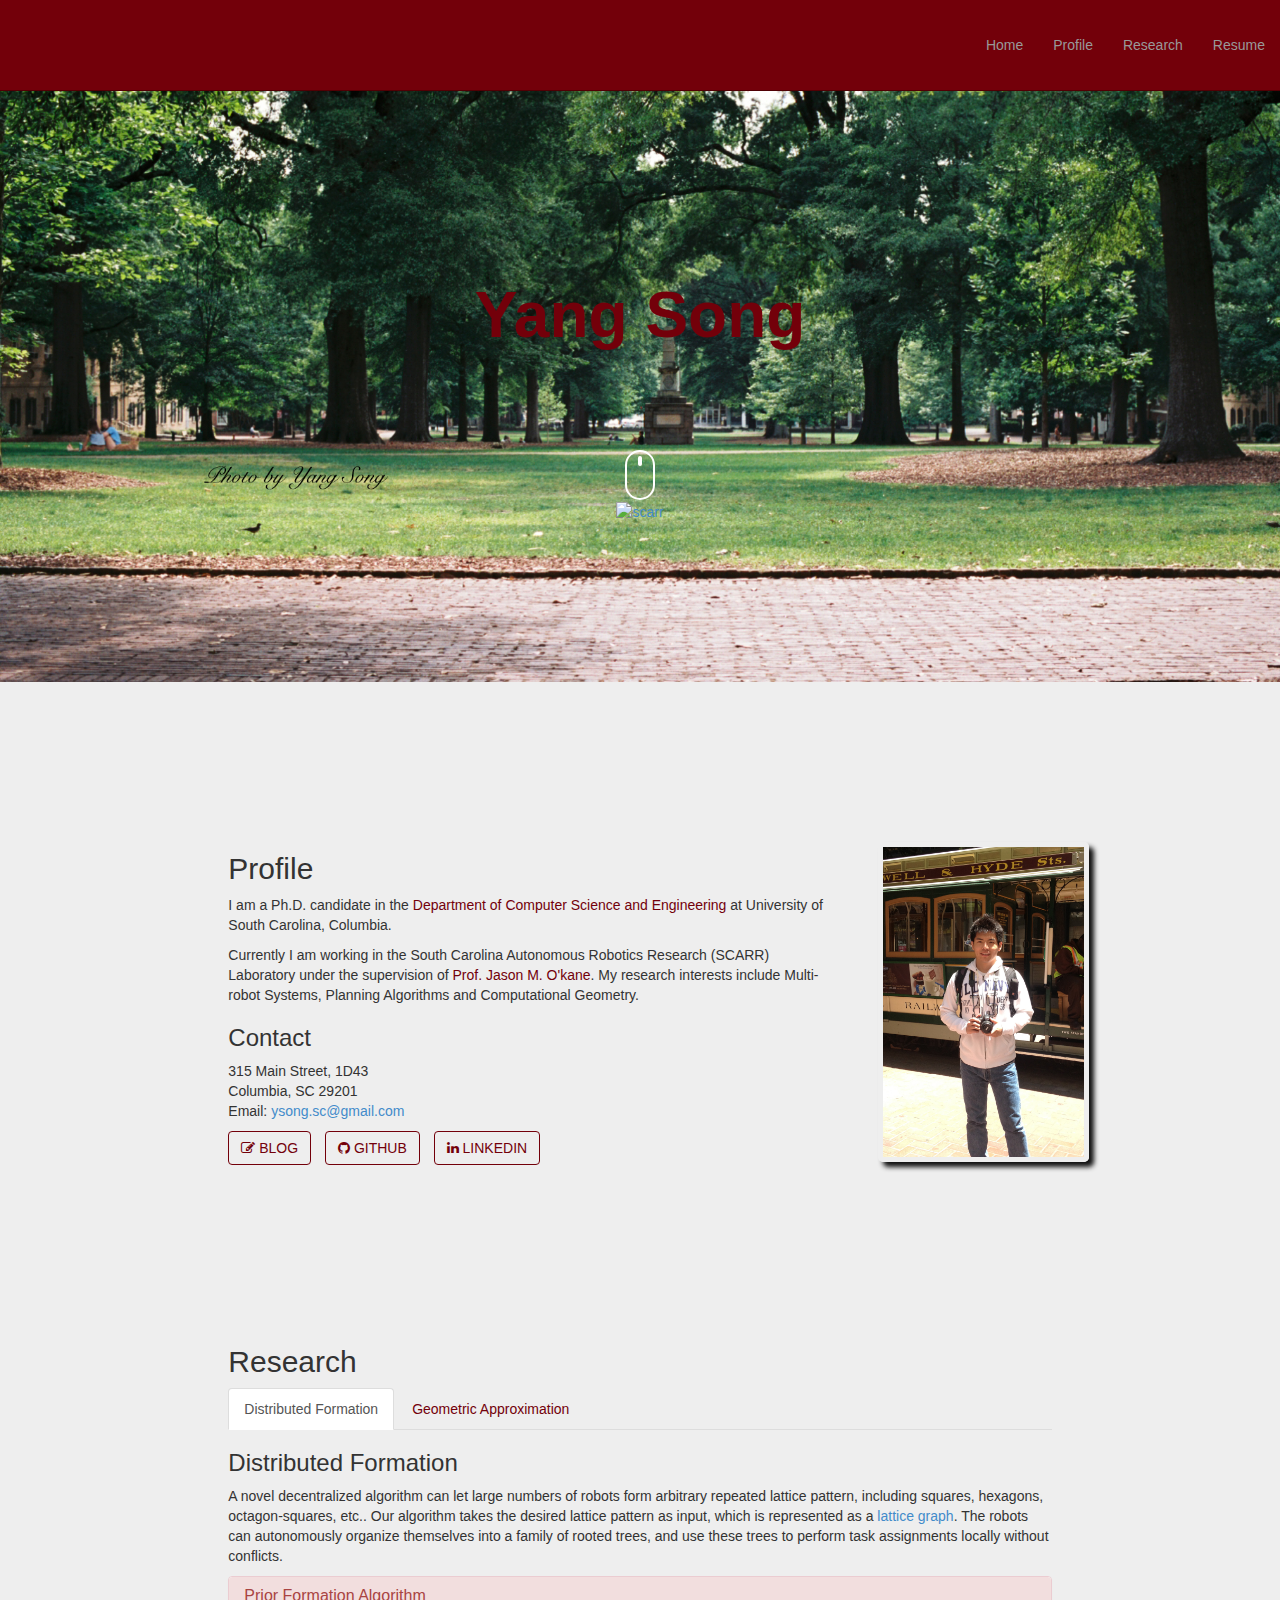
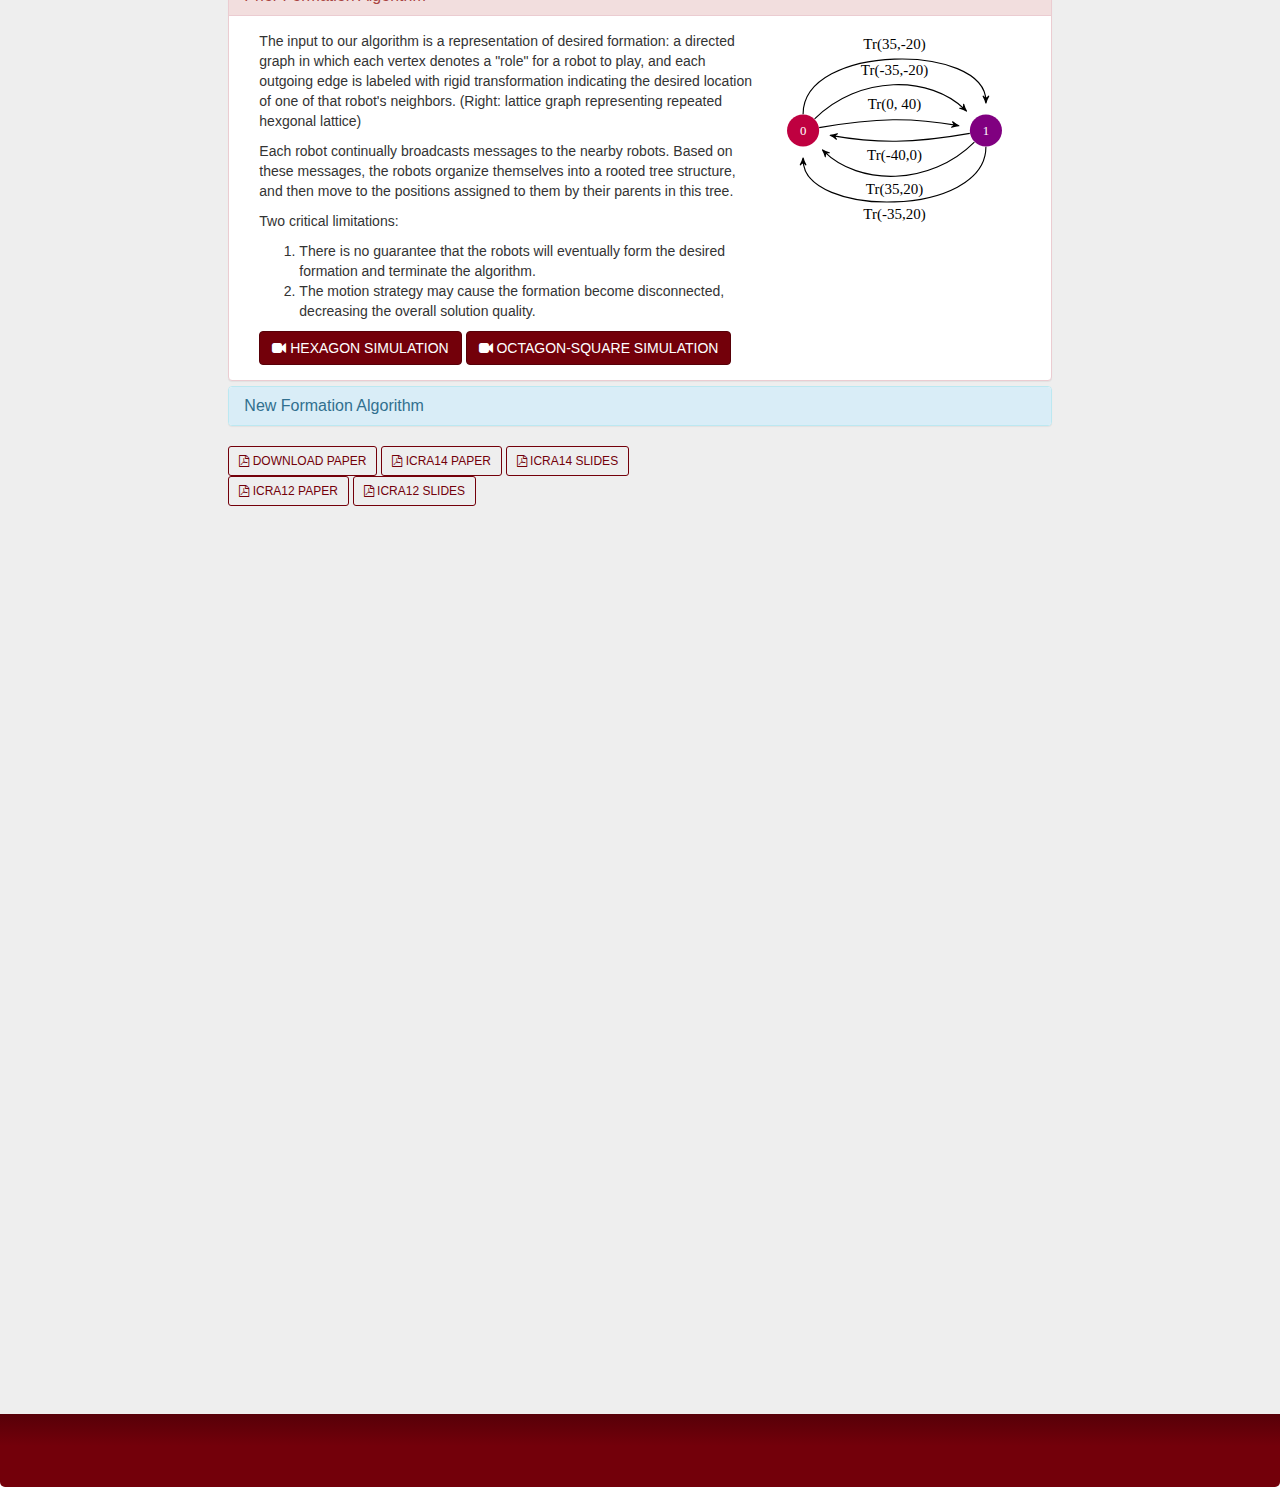
==== commit 44ca329e: "change cga section" ====
--- a/index.html
+++ b/index.html
@@ -576,6 +576,13 @@
                     uncertainties">I-state</a>) to remain in a structured subset
                     of the information space.
               </p>
+              
+              <p>We deliver simulations of a navigation task, in which a mobile
+                robot follows predefined waypoints in environment by observing
+                the presence but not distance to the randomly
+                generated <span style="color:blue">landmarks</span>. Robot is
+                guided by the centroid point of the approximated I-state.
+              </p>
               <p>
                 The experimental results for a sensor-based navigation
                 task demostrated that using our method, compared to a
@@ -583,29 +590,47 @@
                 I-state, achieves a similar success rate at a small
                 fraction of the computational cost.
               </p>
-              <div class="panel panel-danger">
+              <div class="panel panel-danger"> 
                 <!-- Default panel contents -->
-                <div class="panel-heading"> <i class="fa
-                                                      fa-video-camera"></i> Simulation Video</div>
-                <div class="panel-body">
-                  <div class="col-sm-7">
-                    <p>We deliver simulations of a navigation
-                    task, in which a mobile robot follows predefined waypoints
-                    in environment by observing the presence but not distance to
-                    the randomly generated <span style="color:blue">landmarks</span>.
-                    The <span style="color:blue">blue</span> region denotes the
-                    range of where the robot could get observations from
-                    landmarks. Robot is guided by the centroid point of the
-                    approximated I-state. The true <i>I-state</i> is shown as
-                    a <span style="color:green">green</span> region.</p> 
-                    <p>
-                      Right figure shows a snapshot of
-                      using <span style="color:red">double-rectangle</span> to
-                      approximate the I-state in a navigation task.  Two
-                      simulation videos are provided showing a robot could
-                      complete the task using approximated I-state</p>
-                    <!-- Modal box -->
-                    <!-- Button trigger modal -->
+                <div class="panel-heading">  
+                  <i class="fa fa-video-camera"></i>  
+                  Simulation Video 
+                </div> 
+                <div class="panel-body"> 
+                  <p> Figure shows a snapshot of
+                    using <span style="color:red">double-rectangle</span> to
+                    approximate the I-state in a navigation task.
+                  </p>
+               
+                  <p>
+                    <a href="#"  data-toggle="modal" data-target="#lightbox"> 
+                      <img src="images/dbrect_clutter.png" height="180" alt="#">
+                    </a>
+                  </p>
+                  <div id="lightbox" class="modal fade" tabindex="-1" role="dialog" 
+                       aria-labelledby="myLargeModalLabel" aria-hidden="true">
+                    <div class="modal-dialog">
+                      <button type="button" class="close hidden" 
+                              data-dismiss="modal" aria-hidden="true">X</button>
+                      <div class="modal-content">
+                        <div class="modal-body">
+                          <img src="images/dbrect_clutter.png" alt="#" >
+                        </div>
+                      </div>
+                    </div>
+                  </div>
+                  <p>The <span style="color:blue">blue</span> region denotes
+                    the range of where the robot could get observations from
+                    landmarks.
+                  </p>
+                  <p>The true <i>I-state</i> is shown as
+                    a <span style="color:green">green</span> region.
+                  </p>
+                  <p>Two simulation videos are provided showing a robot could
+                    complete the task using approximated I-state
+                  </p>
+                <!-- Modal box -->
+                <!-- Button trigger modal -->
                     <button class="btn btn-primary btn-md"
                             data-toggle="modal" data-target="#myModalGP">
                       <i class="fa fa-video-camera"></i> Rectangle Approximation
@@ -642,7 +667,6 @@
                             data-toggle="modal" data-target="#myModalGP2">
                       <i class="fa fa-video-camera"></i> Double-Rectangle Approximation
                     </button>
-
                     <!-- Modal -->
                     <div class="modal fade" id="myModalGP2" tabindex="-1" role="dialog" aria-labelledby="myModalLabelGP2" aria-hidden="true">
                       <div class="modal-dialog">
@@ -667,42 +691,25 @@
                       </div>
                     </div>
                     <!-- End of modal box -->
-
-                  </div>
-                  <div class="col-sm-5">
-                    <a href="#"  data-toggle="modal" data-target="#lightbox"> 
-                      <img src="images/dbrect_clutter.png" height="200" alt="#">
-                    </a>
-                    <div id="lightbox" class="modal fade" tabindex="-1" role="dialog" aria-labelledby="myLargeModalLabel" aria-hidden="true">
-                      <div class="modal-dialog">
-                        <button type="button" class="close hidden" data-dismiss="modal" aria-hidden="true">X</button>
-                        <div class="modal-content">
-                          <div class="modal-body">
-                            <img src="images/dbrect_clutter.png" alt="#" >
-                          </div>
-                        </div>
-                      </div>
-                    </div>
                    
-                  </div>
-                </div>
-
-              </div> <!-- End of div class panel-danger -->
-
+                  </div> 
+                </div> 
+              </div>  
+              <!-- End of div class panel-danger -->
+              <p>
               <a class="btn btn-default btn-sm" href="./papers/songOkane_icra12.pdf">
                 <i class="fa fa-file-pdf-o"></i>
                 <span class="network-name">
                   ICRA12 Paper
                 </span>
               </a>
-
               <a class="btn btn-default btn-sm" href="./papers/slides_icra12.pdf">
                 <i class="fa fa-file-pdf-o"></i>
                 <span class="network-name">
                   ICRA12 Slides
                 </span>
               </a>
-
+              </p>
             </div>
             <!-- End of div id="sectionB" class tab-pane fade -->
           </div> <!-- End of div class tab-content  -->
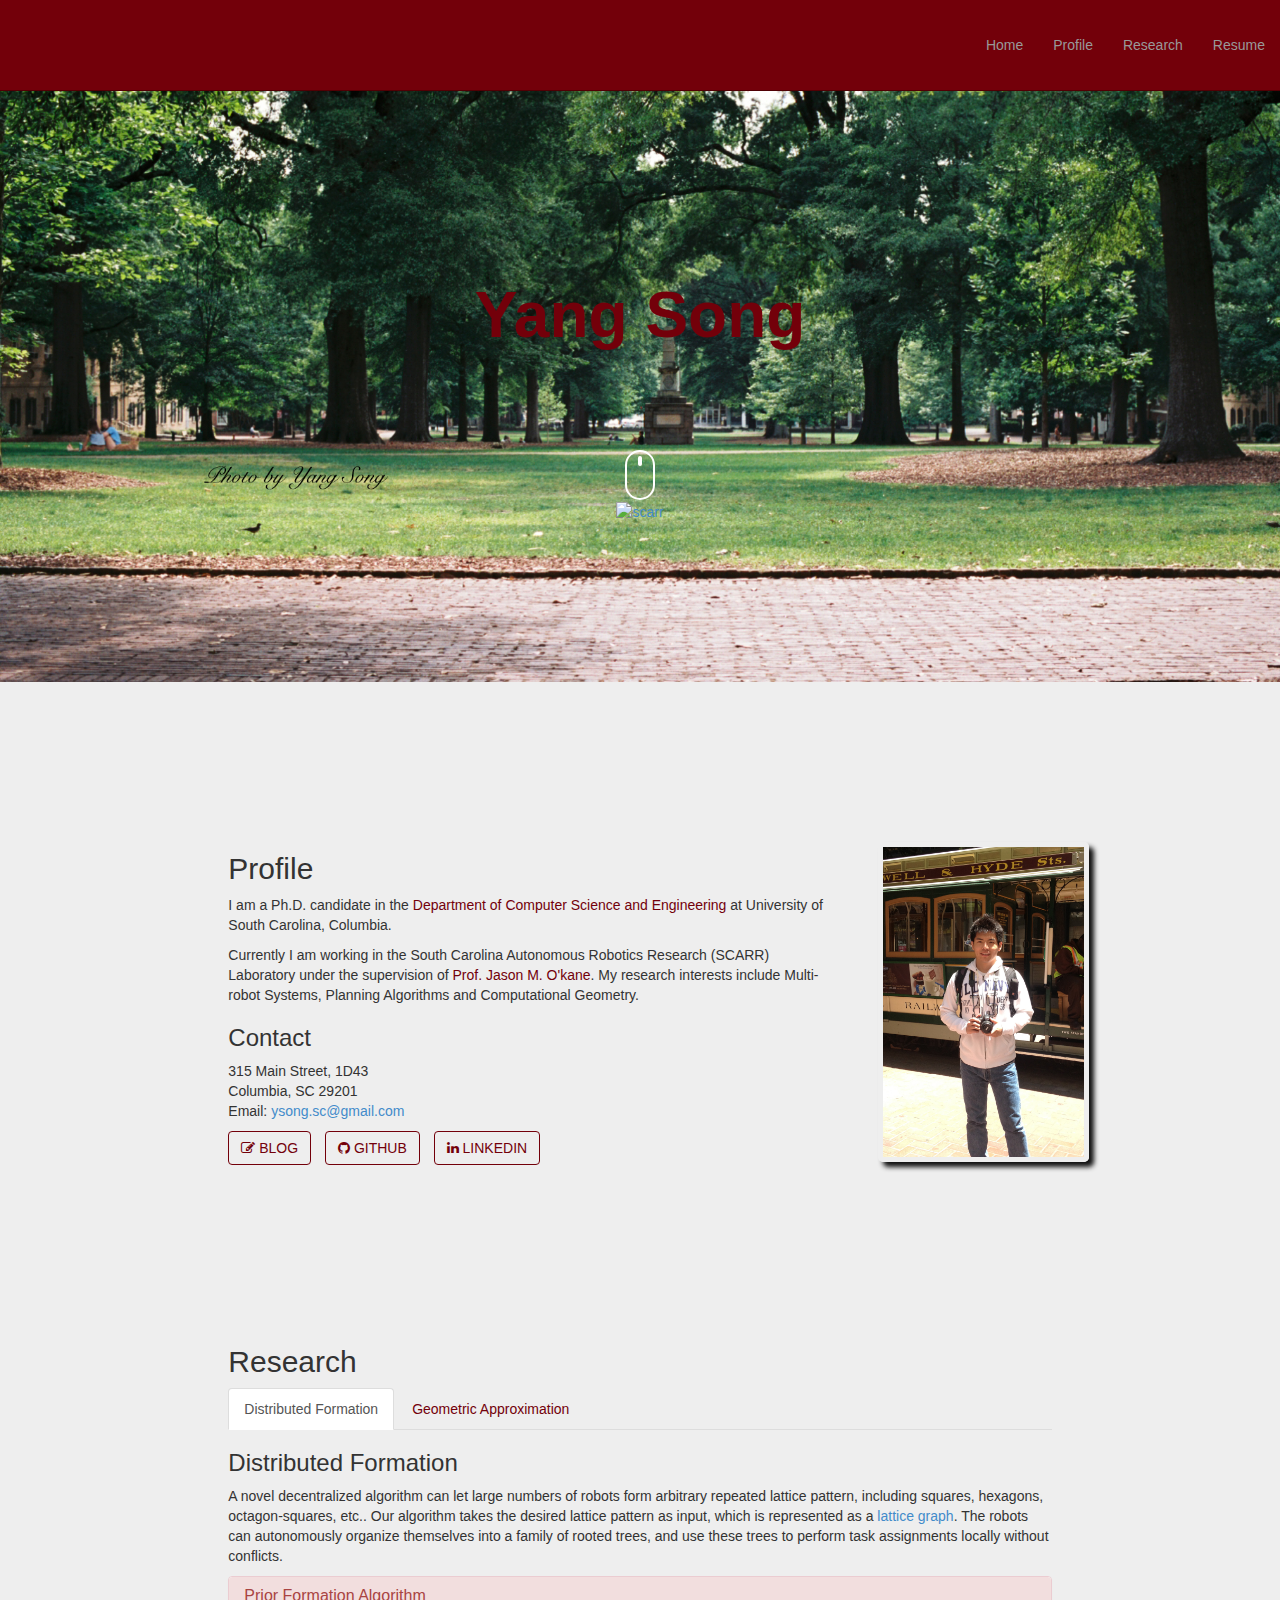
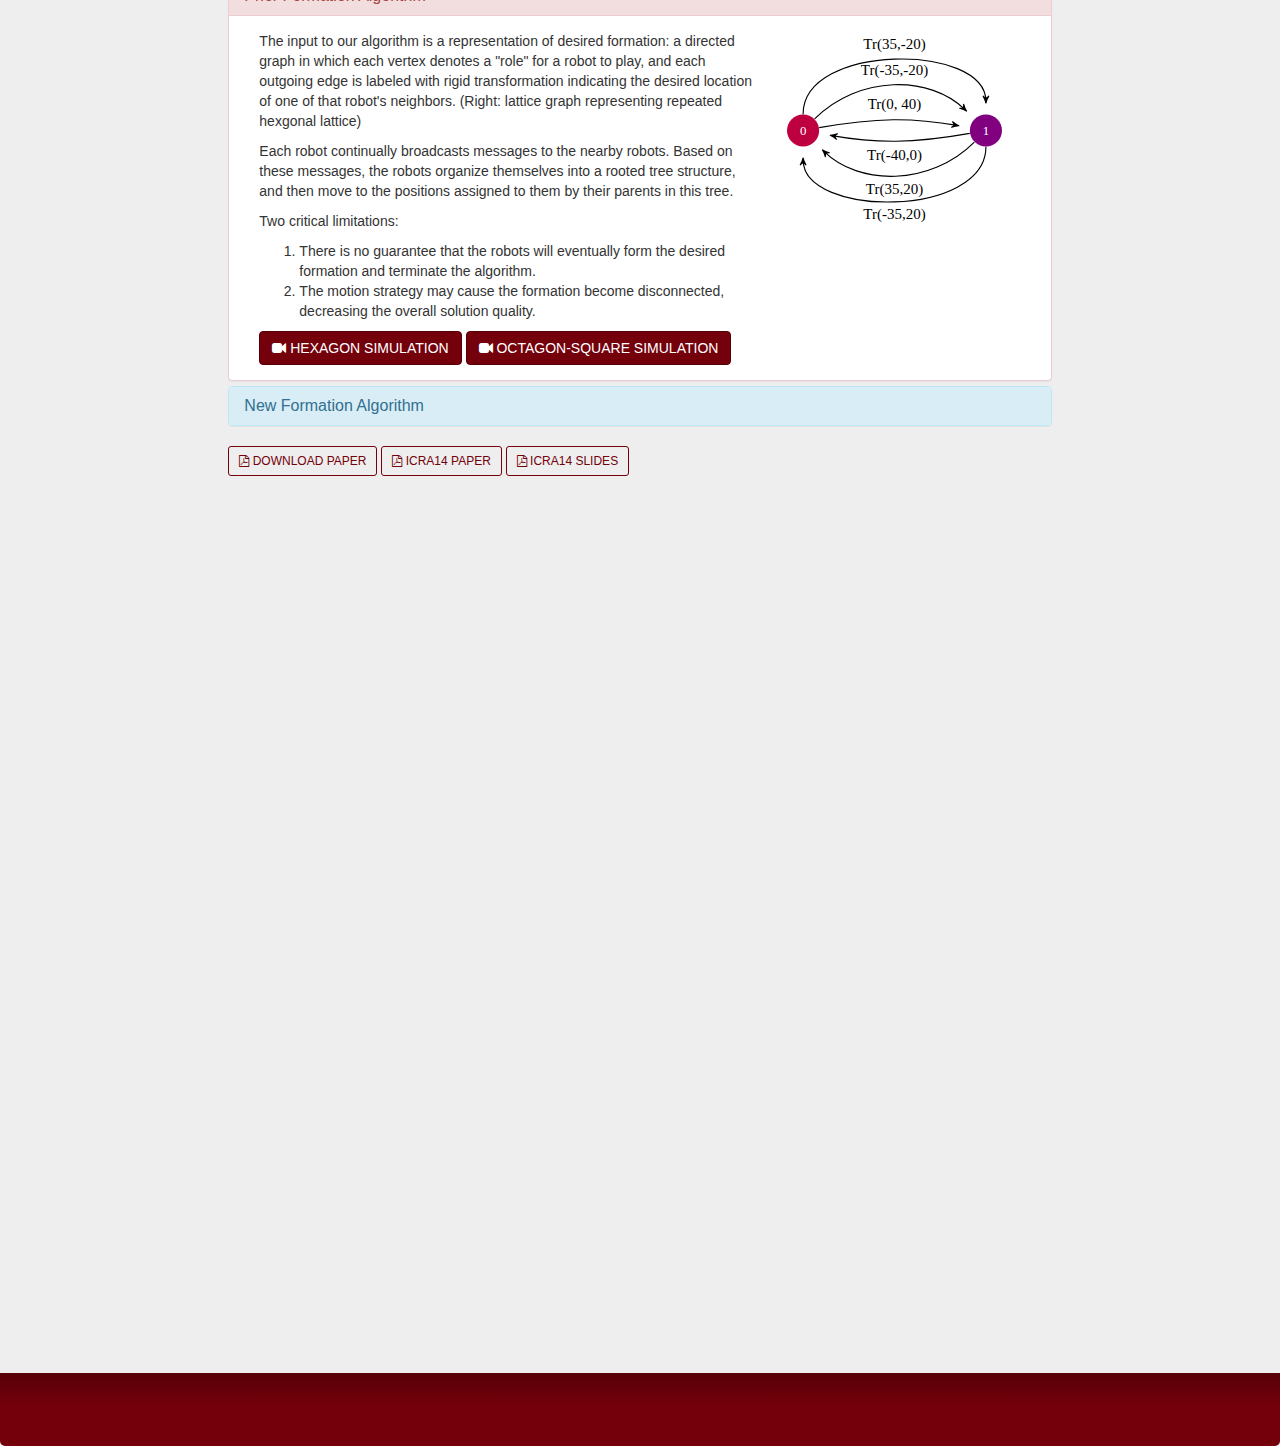
==== commit 9d131835: "fix parens unmatching problem" ====
--- a/index.html
+++ b/index.html
@@ -692,8 +692,8 @@
                     </div>
                     <!-- End of modal box -->
                    
-                  </div> 
-                </div> 
+                  </div> <!-- End div panel-body -->
+                <!-- </div>  -->
               </div>  
               <!-- End of div class panel-danger -->
               <p>
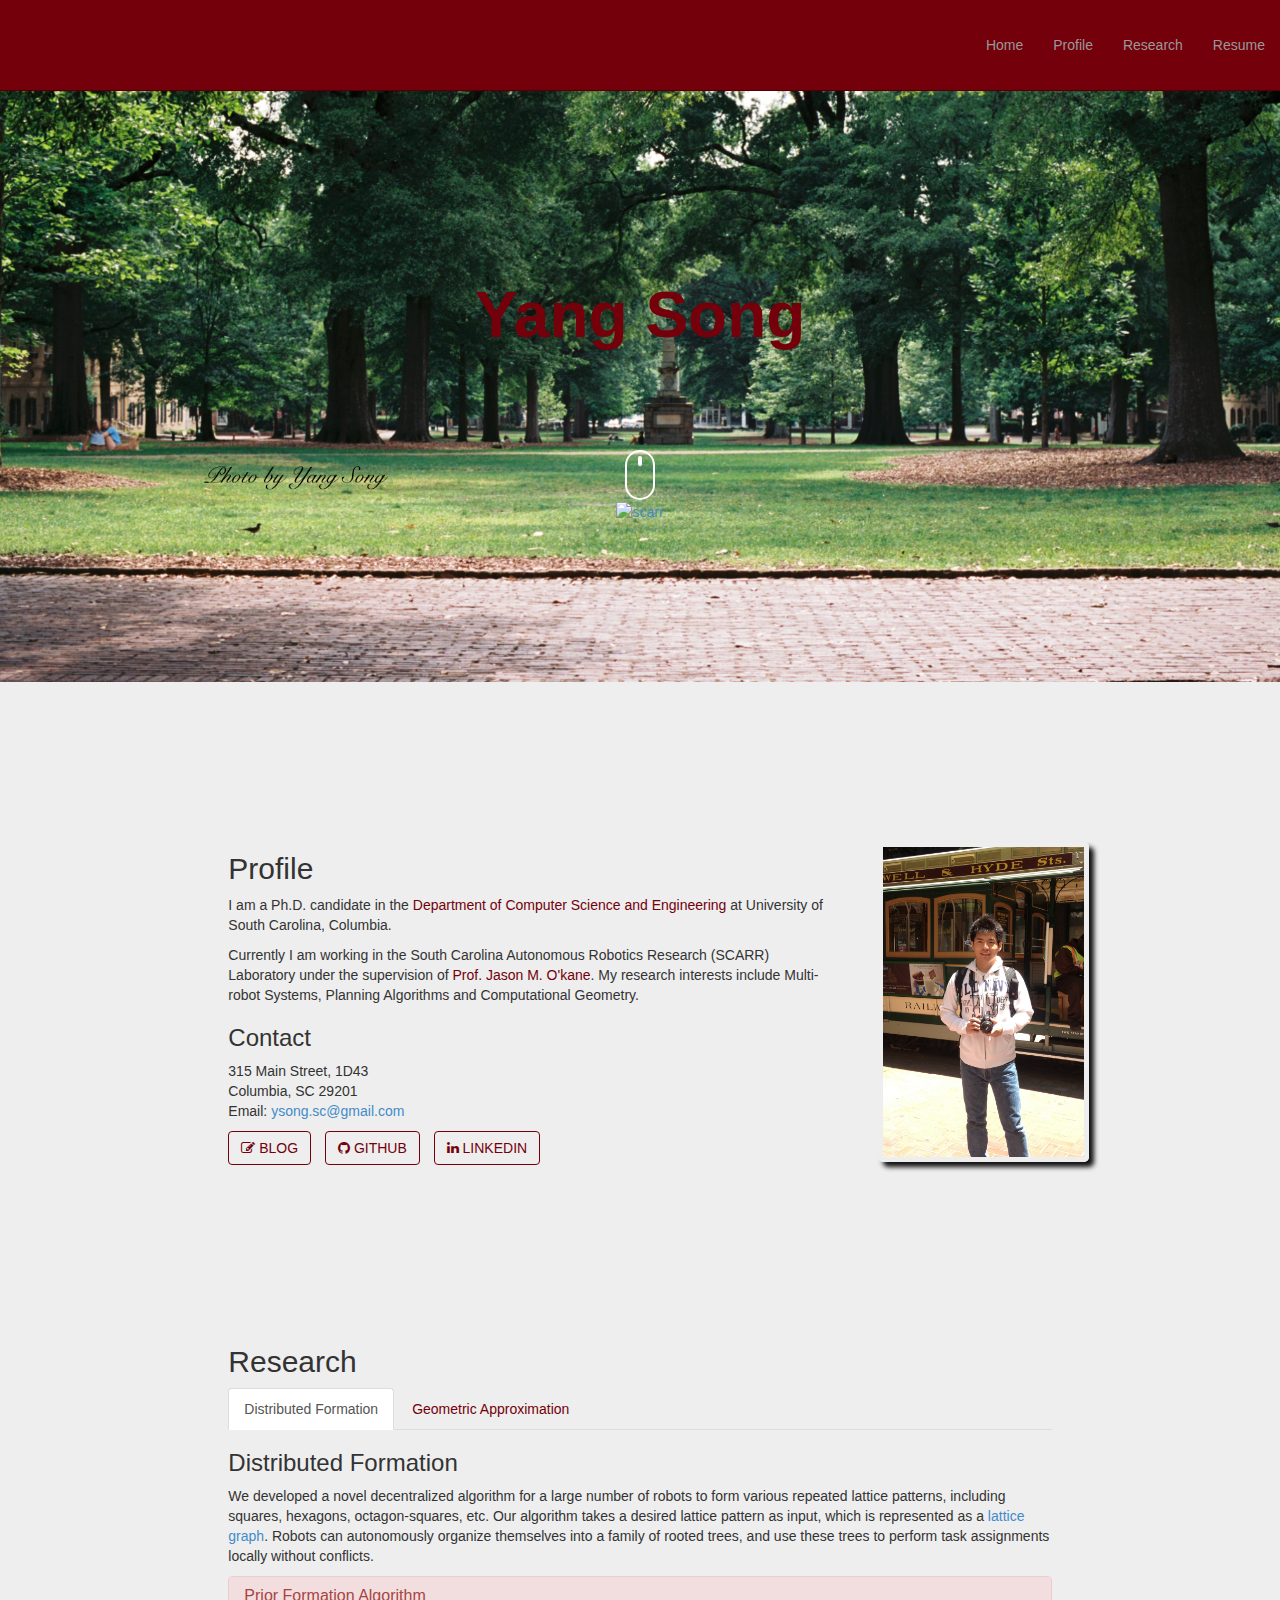
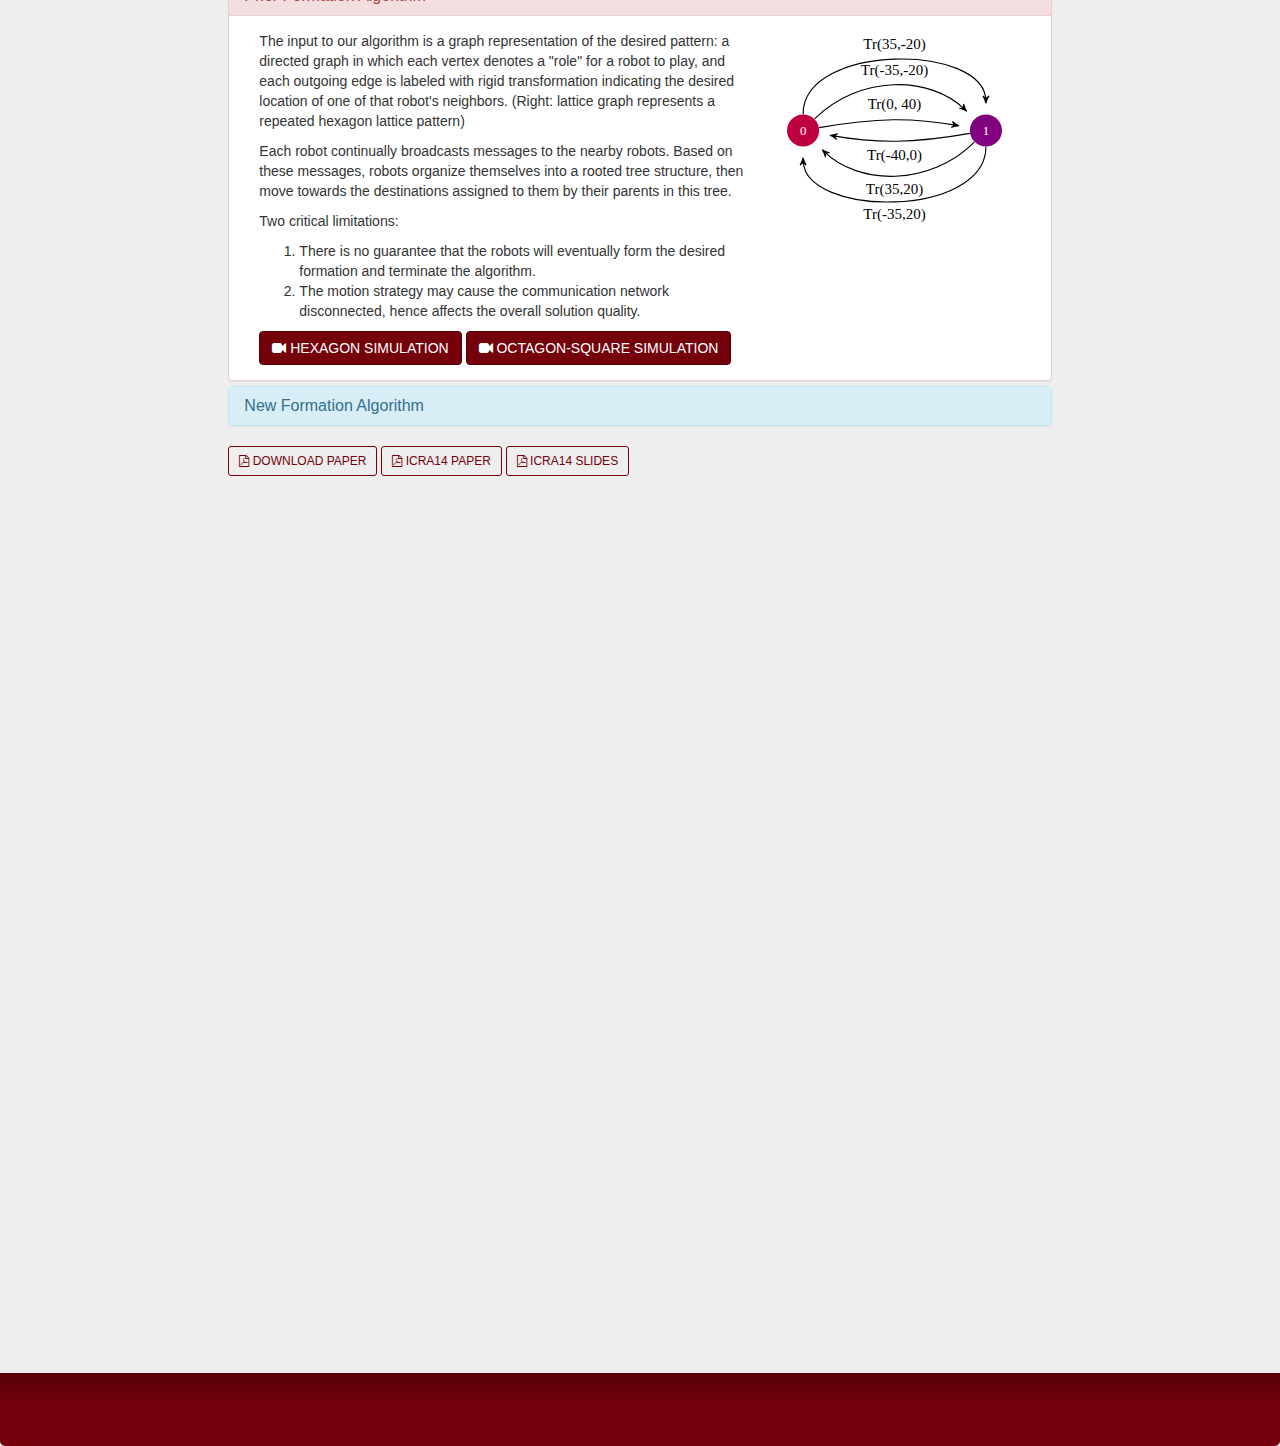
==== commit a50faa5a: "typo corrections" ====
--- a/index.html
+++ b/index.html
@@ -37,19 +37,6 @@
   <!-- for video player plugin -->
   <link href="assets/css/video-default.css" rel="stylesheet">
   <script type="text/javascript" src="assets/js/jquery.video-ui.js"></script>
-  <!--script src="mediaelement-and-player.min.js"></script>
-  <link rel="stylesheet" href="mediaelementplayer.css" />
-  <script>
-    // script for video player
-    $(document).ready(function() {
-    $('video').mediaelementplayer({
-    alwaysShowControls: true,
-    videoVolume: 'horizontal',
-    features: ['playpause','progress','volume','fullscreen']
-    });
-    });
-  </script>
-  -->
   <script type="text/javascript" src="assets/js/lightbox.js"></script>
   <!-- Custom Style CSS License Required -->
   <!-- Magnific-popup lightbox -->
@@ -140,7 +127,7 @@
 	  </p>
 	   <ul class="list-inline banner-social-buttons">
 	    <li>
-	      <a class="btn btn-default btn-md" href="http://guitarpenguin.i11r.com">
+	      <a class="btn btn-default btn-md" href="http://ysonggit.github.io">
 		<i class="fa fa-edit"></i>
 		<span class="network-name">
 		  Blog
@@ -211,15 +198,15 @@
                 });
               </script>
               <p>
-                A novel decentralized algorithm can let large numbers of
-                robots form arbitrary repeated lattice pattern, including
-                squares, hexagons, octagon-squares, etc.. Our
-                algorithm takes the desired lattice pattern as input,
+                We developed a novel decentralized algorithm for a large number of
+                robots to form various repeated lattice patterns, including
+                squares, hexagons, octagon-squares, etc. Our
+                algorithm takes a desired lattice pattern as input,
                 which is represented as a
                 <a data-toggle="popover" href="#" id="latticegraph"
                    data-placement="top" data-container="body"
                    data-content="A directed graph with each edge associated with rigid-body transformations between the local frames of pairs of neighbor robots">
-                  lattice graph</a>. The robots can autonomously organize
+                  lattice graph</a>. Robots can autonomously organize
                 themselves into a family of rooted trees, and use
                 these trees to perform task assignments locally
                 without conflicts.</p>
@@ -239,24 +226,24 @@
                   <div id="collapseOne" class="panel-collapse collapse in">
                     <div class="panel-body">
                       <div class="col-xs-8">
-                        <p>The input to our algorithm is a representation of desired formation:
+                        <p>The input to our algorithm is a graph representation of the desired pattern:
                           a directed graph in which each vertex denotes a "role" for a
                           robot to play, and each outgoing edge is labeled with rigid
                           transformation indicating the desired location of one of that robot's
-                          neighbors. (Right: lattice graph representing repeated hexgonal lattice)
+                          neighbors. (Right: lattice graph represents a repeated hexagon lattice pattern)
                         </p>
                         <p>Each robot continually broadcasts
-                          messages to the nearby robots. Based on these messages, the robots
-                          organize themselves into a rooted tree structure, and
-                          then move to the positions assigned to them by their parents in this tree.
+                          messages to the nearby robots. Based on these messages, robots
+                          organize themselves into a rooted tree structure, then move towards the
+                          destinations assigned to them by their parents in this tree.
                         </p>
                         <p>Two critical limitations:</p>
                         <ol>
                           <li>There is no guarantee that the robots will eventually form the desired
                             formation and terminate the algorithm.
                           </li>
-                          <li>The motion strategy may cause the formation become disconnected,
-                            decreasing the overall solution quality.
+                          <li>The motion strategy may cause the communication network disconnected,
+                            hence affects the overall solution quality.
                           </li>
                         </ol>
                         <!-- Modal box -->
@@ -325,7 +312,6 @@
                             </div>
                           </div>
                         </div>   <!-- End of modal box -->
-
                       </div>
                       <!-- End of div class col-xs-8 -->
 
@@ -334,9 +320,8 @@
                                 width="215" height="199"
                                 type="image/svg+xml">
                         </object>
-
                       </div>
-                           <!-- End of div class col-xs-4 -->
+                      <!-- End of div class col-xs-4 -->
                     </div> <!-- End of panel-body -->
                   </div>   <!-- End of CollapseOne-->
                 </div>     <!-- End of div class panel-danger -->
@@ -354,14 +339,14 @@
                       <div class="col-xs-8">
                         <p>
                           By defining a new procedure to construct the tree structure and modifying the motion strategy,
-                          we prove that robots executing this new algorithm will form the desired
-                          lattice with bounded execution time while maitaining the communication graph connected.
+                          we proved that robots executing this new algorithm will form the desired
+                          lattice with bounded execution time while maintaining the communication graph connected.
                         </p>
-                        <p> Simulated software is implemented
-                        using <a href="http://www.ros.org/">ROS</a>. The
-                        re-plotted simulation of the
-                        &quot;triangle-hexagon-square&quot; formation is also
-                        provided.</p>
+                        <p> Simulated software was implemented
+                        with <a href="http://www.ros.org/">ROS</a>. The
+                        simulation of the
+                        &quot;triangle-hexagon-square&quot; formation is
+                        provided here.</p>
                         <!-- Modal box -->
                         <!-- Button trigger modal -->
                         <button class="btn btn-primary btn-md"
@@ -423,15 +408,15 @@
                           </div>
                         </div>   <!-- End of modal box -->
                         <p></p>
-                        <p>Observed the original ROS simulation runs slowly, we
-                        save poses of all robots at each step and plot these
+                        <p>The original ROS simulation ran slowly, we
+                        saved poses of all robots at each time step and plotted these
                         poses into a stream of video frames using the C++
                         library developed
                         by <a href="http://www.cse.sc.edu/~jokane">Dr. Jason
                         O'kane</a>.</p>
                                             
                         <p>The re-plotted simulations of the &quot;hexagon-square&quot;
-                        and the &quot;octagon-square&quot; patterns are also
+                        and the &quot;octagon-square&quot; patterns are 
                         provided below:</p>
 
                         <!-- Modal box -->
@@ -565,10 +550,10 @@
                 $("#istate").popover();
                 });
               </script>
-              <p> The ultimate objective of our work is to form a plan for the
+              <p> The objective of our work is to form a plan for the
                     robot to execute using the information available in the
                     information space. Using a geometric approximation method
-                    to represent the robot's states and uncertainties, we
+                    to represent the robot's states and uncertainty, we
                     constrained the true information state
                     (<a data-toggle="popover" href="#" id="istate"
                     data-placement="top" data-container="body"
@@ -577,17 +562,16 @@
                     of the information space.
               </p>
               
-              <p>We deliver simulations of a navigation task, in which a mobile
-                robot follows predefined waypoints in environment by observing
-                the presence but not distance to the randomly
-                generated <span style="color:blue">landmarks</span>. Robot is
+              <p>In the simulation of a navigation task, a mobile
+                robot followed predefined waypoints in environment by observing
+                the presence but not the distance to the randomly
+                generated <span style="color:blue">landmarks</span>. Robot was
                 guided by the centroid point of the approximated I-state.
-              </p>
-              <p>
+            
                 The experimental results for a sensor-based navigation
-                task demostrated that using our method, compared to a
+                task demonstrated that using our method, compared to a
                 high-fidelity representation of the un-approximated
-                I-state, achieves a similar success rate at a small
+                I-state, could achieve a similar success rate at a small
                 fraction of the computational cost.
               </p>
               <div class="panel panel-danger"> 
@@ -622,12 +606,11 @@
                   <p>The <span style="color:blue">blue</span> region denotes
                     the range of where the robot could get observations from
                     landmarks.
-                  </p>
-                  <p>The true <i>I-state</i> is shown as
+                    The true <i>I-state</i> is shown as
                     a <span style="color:green">green</span> region.
                   </p>
                   <p>Two simulation videos are provided showing a robot could
-                    complete the task using approximated I-state
+                    complete the task using different approximations of I-state.
                   </p>
                 <!-- Modal box -->
                 <!-- Button trigger modal -->
@@ -693,7 +676,6 @@
                     <!-- End of modal box -->
                    
                   </div> <!-- End div panel-body -->
-                <!-- </div>  -->
               </div>  
               <!-- End of div class panel-danger -->
               <p>
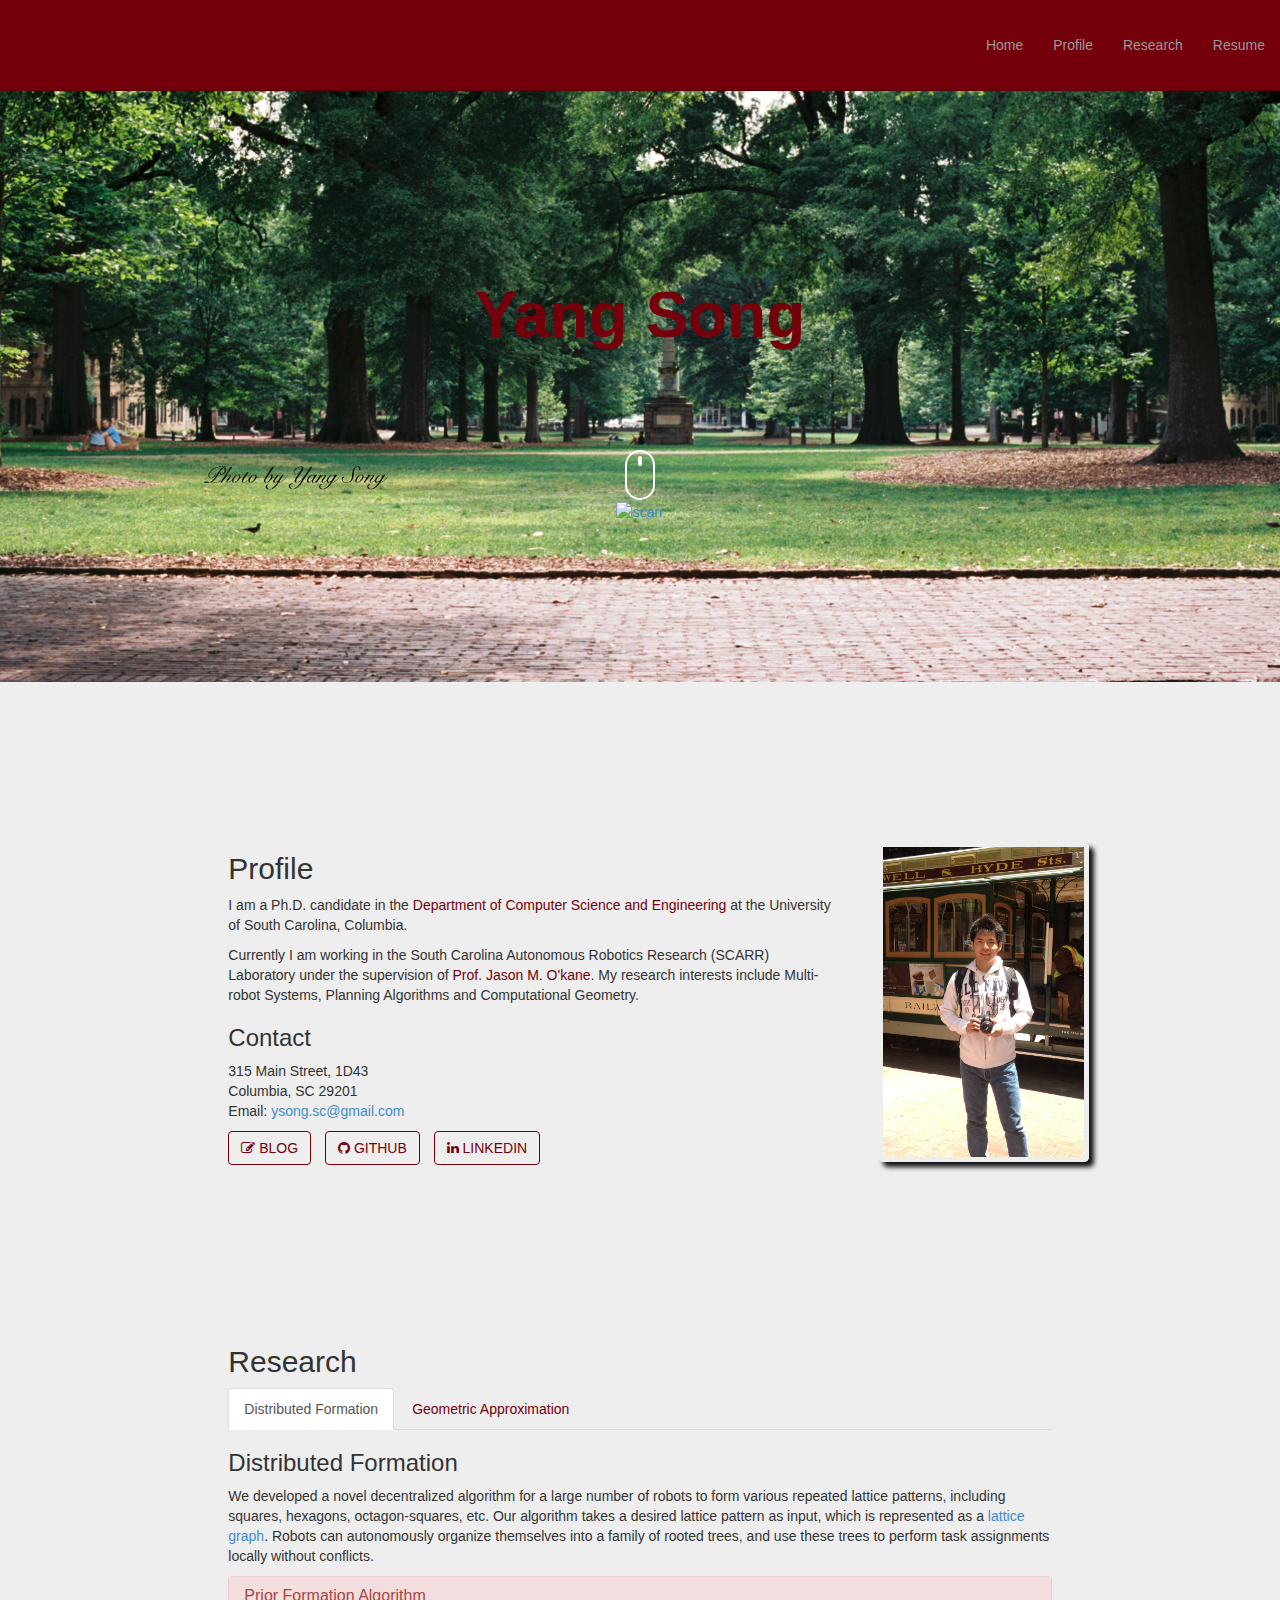
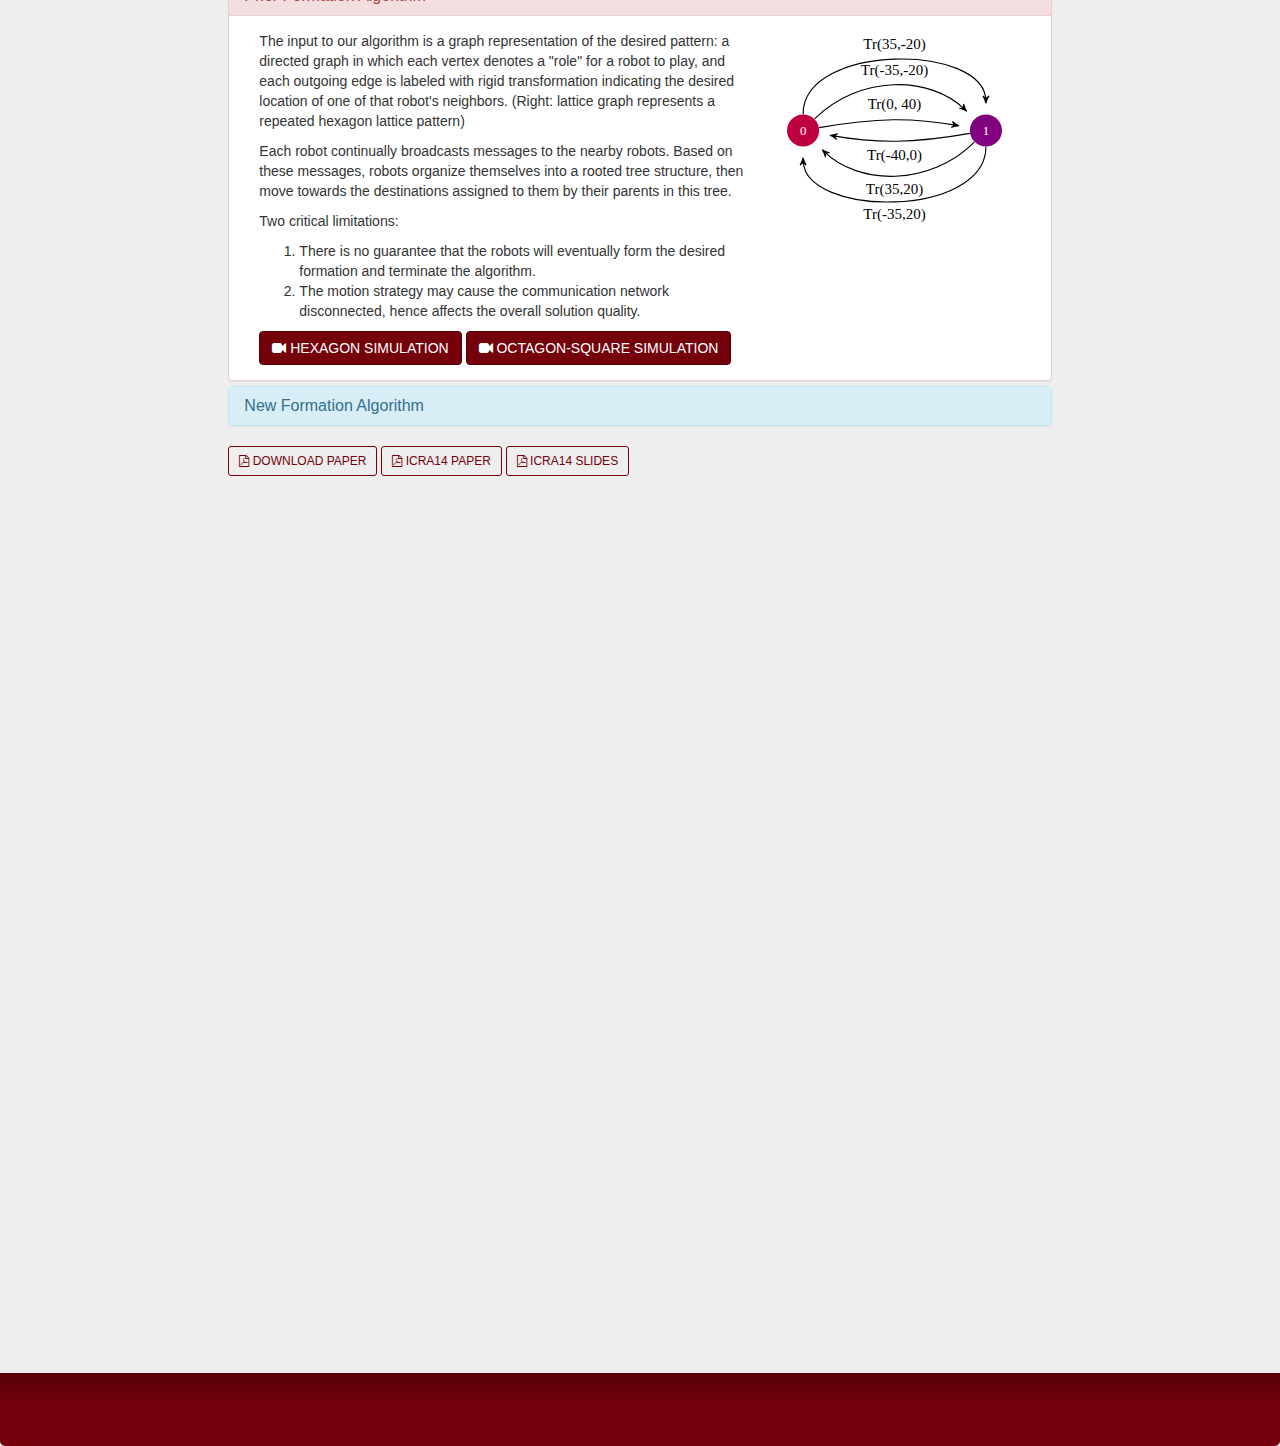
==== commit ed44f08f: "wording" ====
--- a/index.html
+++ b/index.html
@@ -110,7 +110,7 @@
 	    <a href="http://www.cse.sc.edu" target="_blank" style="color:#73000a">
 	      Department of Computer Science and Engineering
 	    </a>
-	    at University of South Carolina, Columbia.</p>
+	    at the University of South Carolina, Columbia.</p>
 	  <p>
 	    Currently I am working
 	    in the South Carolina Autonomous Robotics Research (SCARR)
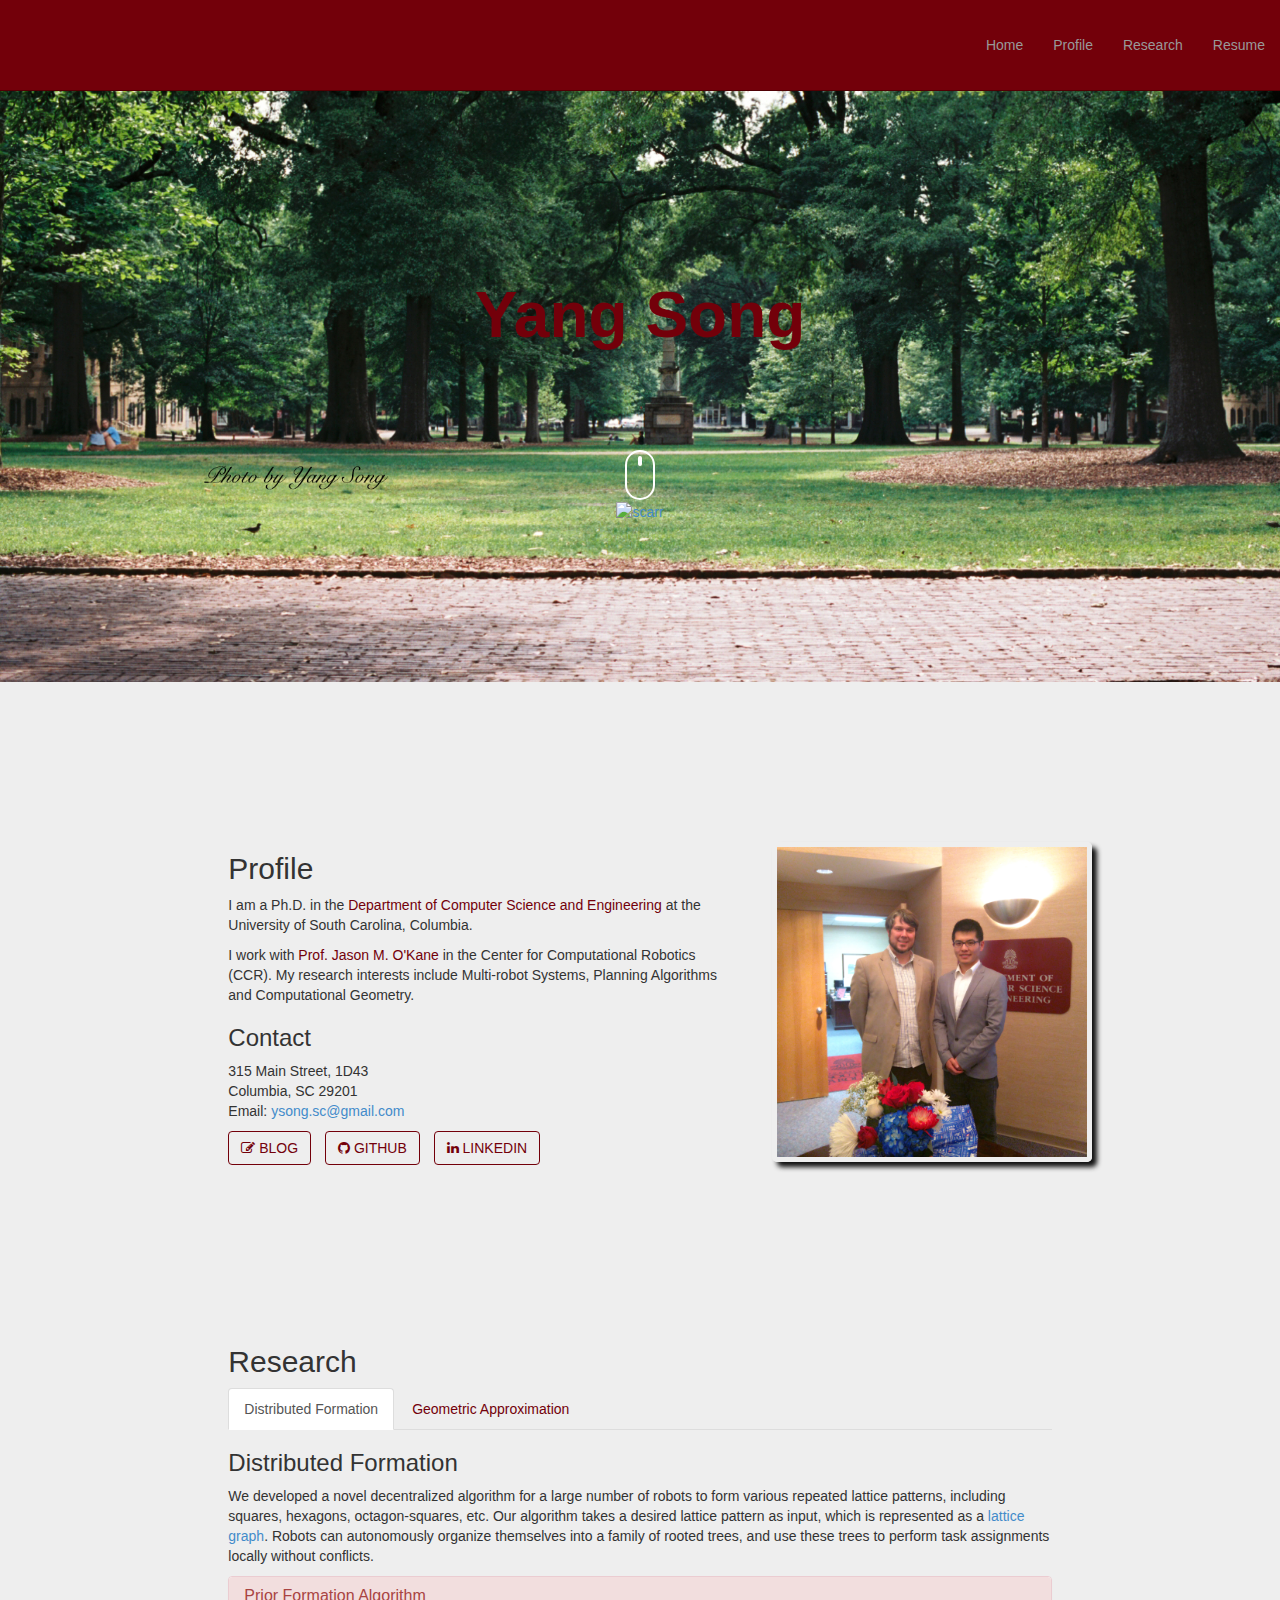
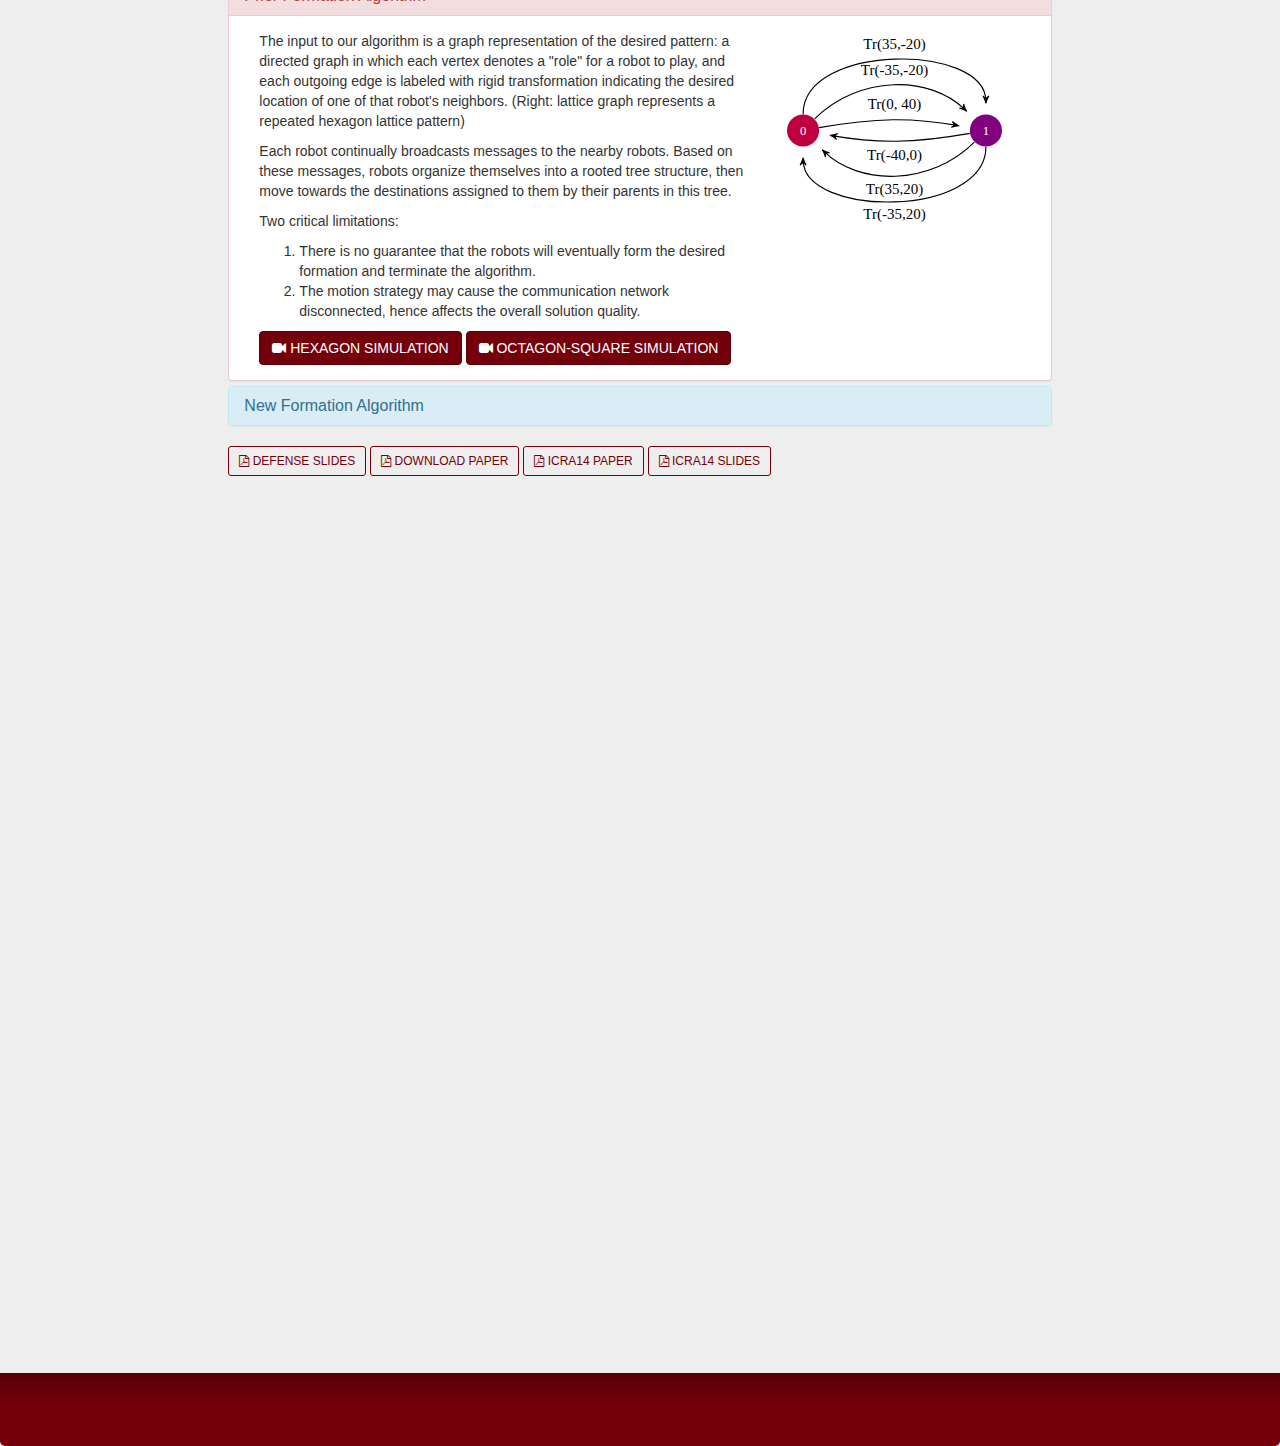
==== commit 08d9a0e4: "add defense slides" ====
--- a/index.html
+++ b/index.html
@@ -103,20 +103,19 @@
 	<!-- side column  -->
 	<div class="col-md-2">
 	</div>
-	<div class="col-md-6 col-sm-12 wow bounceInLeft">
+	<div class="col-md-5 col-sm-12 wow bounceInLeft">
 	  <h2>Profile</h2>
 	    <p>
-	    I am a Ph.D. candidate in the
+	    I am a Ph.D. in the
 	    <a href="http://www.cse.sc.edu" target="_blank" style="color:#73000a">
 	      Department of Computer Science and Engineering
 	    </a>
 	    at the University of South Carolina, Columbia.</p>
 	  <p>
-	    Currently I am working
-	    in the South Carolina Autonomous Robotics Research (SCARR)
-	    Laboratory under the supervision of
-	    <a href="http://www.cse.sc.edu/~jokane" target="_blank" style="color:#73000a">
-	      Prof. Jason M. O'kane</a>.  My research interests include
+	    I work with  <a href="http://www.cse.sc.edu/~jokane" target="_blank" style="color:#73000a">
+	      Prof. Jason M. O'Kane</a> 
+	    in the Center for Computational Robotics (CCR).
+            My research interests include
 	    Multi-robot Systems, Planning Algorithms and Computational
 	    Geometry.
 	  </p>
@@ -154,9 +153,10 @@
 	  </ul>
 	
 	</div>
-	<div class="col-md-4 col-sm-12 hidden-xs wow bounceInRight">
+	<div class="col-md-5 col-sm-12 hidden-xs wow bounceInRight">
 	  <div id="profile" class="grow pic"> 
-	    <img src="images/sfo.jpg" alt="me" height="320" id="me" class="img-rounded">
+	    <!--img src="images/sfo.jpg" alt="me" height="320" id="me" class="img-rounded"-->
+            <img src="images/withadvisor.jpg" alt="meandadvisor" width="320">
 	  </div> 
 	</div>
 
@@ -345,7 +345,7 @@
                         <p> Simulated software was implemented
                         with <a href="http://www.ros.org/">ROS</a>. The
                         simulation of the
-                        &quot;triangle-hexagon-square&quot; formation is
+                        &quot;repeating-square lattice pattern&quot; formation is
                         provided here.</p>
                         <!-- Modal box -->
                         <!-- Button trigger modal -->
@@ -360,12 +360,12 @@
                               <div class="modal-header">
                                 <button type="button" class="close" data-dismiss="modal" aria-hidden="true">&times;</button>
                                 <h4 class="modal-title"
-                                    id="myModalLabel3"> Triangle-Hexagon-Square
-                                  Formation with 30 Robots</h4>
+                                    id="myModalLabel3"> Quick Repeating-Square
+                                  Formation Demo with 10 Robots</h4>
                               </div>
                               <div class="modal-body">
                                 <div class="video">
-                                  <video src="./videos/trihexsqvideo.mp4" width="480" height="360"
+                                  <video src="./videos/square10.mp4" width="480" height="480"
                                          controls="controls" type="video/mp4"></video>
                                 </div>
                               </div>
@@ -381,7 +381,7 @@
                         <!-- Button trigger modal -->
                         <button class="btn btn-primary btn-md"
                                 data-toggle="modal" data-target="#myModal6">
-                          <i class="fa fa-video-camera"></i> Triangle-Hexagon-Square
+                          <i class="fa fa-video-camera"></i> Repeating-Square
                         </button>
                         <!-- Modal -->
                         <div class="modal fade" id="myModal6" tabindex="-1" role="dialog" aria-labelledby="myModalLabel6" aria-hidden="true">
@@ -390,12 +390,12 @@
                               <div class="modal-header">
                                 <button type="button" class="close" data-dismiss="modal" aria-hidden="true">&times;</button>
                                 <h4 class="modal-title"
-                                    id="myModalLabel6"> Triangle-Hexagon-Square
-                                  Formation with 30 Robots</h4>
+                                    id="myModalLabel6"> Repeating-Square
+                                  Formation with 40 Robots</h4>
                               </div>
                               <div class="modal-body">
                                 <div class="video">
-                                  <video src="./videos/trihexsq30.mp4" width="480" height="300"
+                                  <video src="./videos/square40.mp4" width="480" height="480"
                                          controls="controls" type="video/mp4"></video>
                                 </div>
                               </div>
@@ -407,80 +407,7 @@
                             </div>
                           </div>
                         </div>   <!-- End of modal box -->
-                        <p></p>
-                        <p>The original ROS simulation ran slowly, we
-                        saved poses of all robots at each time step and plotted these
-                        poses into a stream of video frames using the C++
-                        library developed
-                        by <a href="http://www.cse.sc.edu/~jokane">Dr. Jason
-                        O'kane</a>.</p>
-                                            
-                        <p>The re-plotted simulations of the &quot;hexagon-square&quot;
-                        and the &quot;octagon-square&quot; patterns are 
-                        provided below:</p>
-
-                        <!-- Modal box -->
-                        <!-- Button trigger modal -->
-                        <button class="btn btn-primary btn-md"
-                                data-toggle="modal" data-target="#myModal4">
-                          <i class="fa fa-video-camera"></i> Hexagon-Square
-                        </button>
-                        <!-- Modal -->
-                        <div class="modal fade" id="myModal4" tabindex="-1" role="dialog" aria-labelledby="myModalLabel4" aria-hidden="true">
-                          <div class="modal-dialog">
-                            <div class="modal-content">
-                              <div class="modal-header">
-                                <button type="button" class="close" data-dismiss="modal" aria-hidden="true">&times;</button>
-                                <h4 class="modal-title"
-                                    id="myModalLabel4"> Hexagon-Square
-                                  Formation with 30 Robots</h4>
-                              </div>
-                              <div class="modal-body">
-                                <div class="video">
-                                  <video src="./videos/hexsq30.mp4" width="480" height="300"
-                                         controls="controls" type="video/mp4"></video>
-                                </div>
-                              </div>
-                              <div class="modal-footer">
-                                <button type="button" class="btn
-                                                             btn-default"
-                                        data-dismiss="modal">Close</button>
-                              </div>
-                            </div>
-                          </div>
-                        </div>   <!-- End of modal box -->
-
-                         <!-- Modal box -->
-                        <!-- Button trigger modal -->
-                        <button class="btn btn-primary btn-md"
-                                data-toggle="modal" data-target="#myModal5">
-                          <i class="fa fa-video-camera"></i> Octagon-Square
-                        </button>
-                        <!-- Modal -->
-                        <div class="modal fade" id="myModal5" tabindex="-1" role="dialog" aria-labelledby="myModalLabel5" aria-hidden="true">
-                          <div class="modal-dialog">
-                            <div class="modal-content">
-                              <div class="modal-header">
-                                <button type="button" class="close" data-dismiss="modal" aria-hidden="true">&times;</button>
-                                <h4 class="modal-title"
-                                    id="myModalLabel5"> Octagon-Square
-                                  Formation with 30 Robots</h4>
-                              </div>
-                              <div class="modal-body">
-                                <div class="video">
-                                  <video src="./videos/octsq30.mp4" width="480" height="300"
-                                         controls="controls" type="video/mp4"></video>
-                                </div>
-                              </div>
-                              <div class="modal-footer">
-                                <button type="button" class="btn
-                                                             btn-default"
-                                        data-dismiss="modal">Close</button>
-                              </div>
-                            </div>
-                          </div>
-                        </div>   <!-- End of modal box -->
-
+           
                       </div>   <!-- End of div class col-xs-8  -->
 
                       <div class="col-xs-4">
@@ -521,6 +448,12 @@
                 </div>           <!-- End of div class panel-info -->
 
               </div>             <!-- End of div class panel-group -->
+	      <a class="btn btn-default btn-sm" href="./defense/slides.pdf">
+                <i class="fa fa-file-pdf-o"></i>
+                <span class="network-name">
+                  Defense Slides
+                </span>
+              </a>
               <a class="btn btn-default btn-sm" href="./papers/paper.pdf">
                 <i class="fa fa-file-pdf-o"></i>
                 <span class="network-name">
